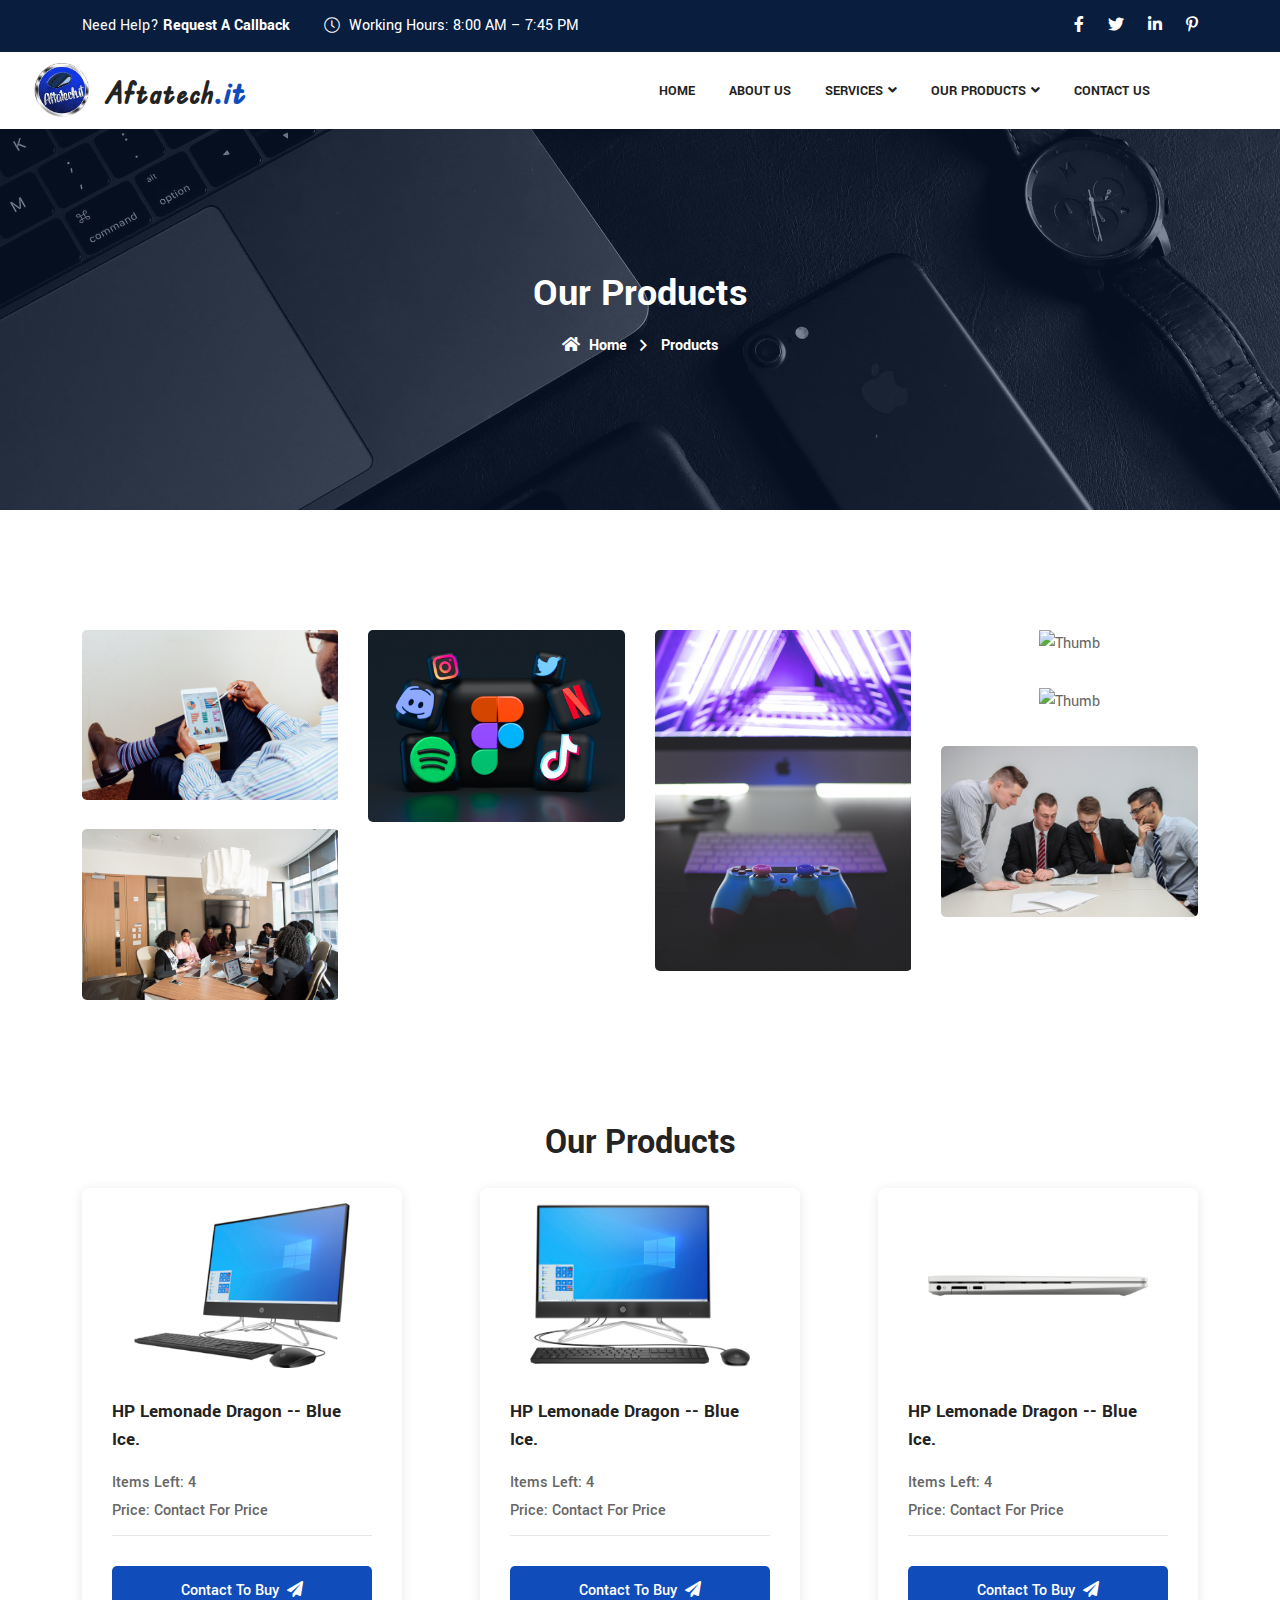
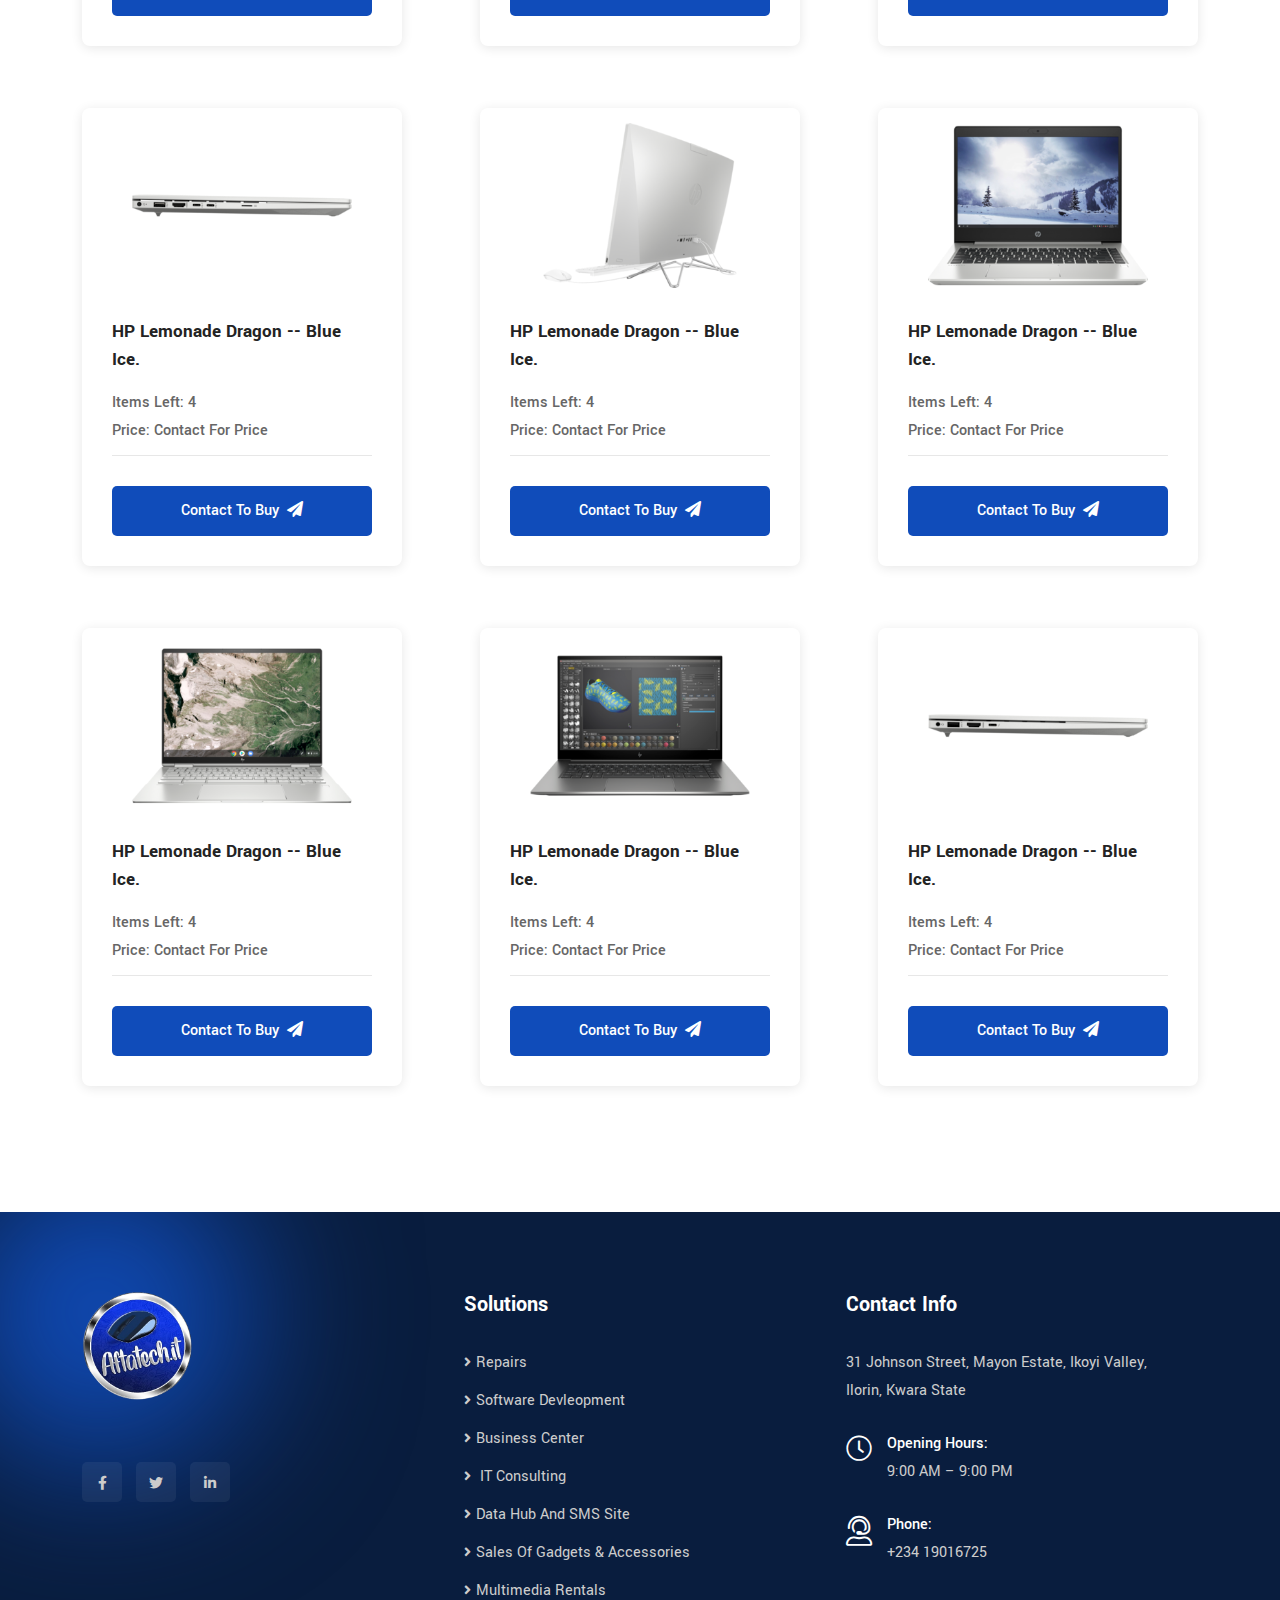
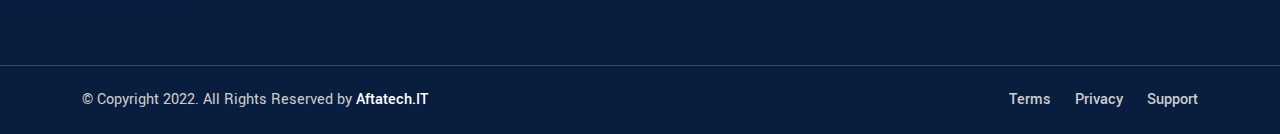
==== aftatech-products.html @ 54ac6383 "I have made corrections to the website to prepare it for presentation." ====
<!DOCTYPE html>
<html lang="en">

<head>
    <meta charset="utf-8">
    <meta http-equiv="X-UA-Compatible" content="IE=edge">
    <meta name="viewport" content="width=device-width, initial-scale=1">
    <meta name="description" content="Crysa - It Solution Template">

    <title>Aftatech-IT Solutions</title>

    <link rel="shortcut icon" href="assets/img/favicon.png" type="image/x-icon">

    <!-- ========== Start Stylesheet ========== -->
    <link href="assets/css/bootstrap.min.css" rel="stylesheet" />
    <link href="assets/css/font-awesome.min.css" rel="stylesheet" />
    <link href="assets/css/themify-icons.css" rel="stylesheet" />
    <link href="assets/css/elegant-icons.css" rel="stylesheet" />
    <link href="assets/css/flaticon-set.css" rel="stylesheet" />
    <link href="assets/css/magnific-popup.css" rel="stylesheet" />
    <link href="assets/css/swiper-bundle.min.css" rel="stylesheet" />
    <link href="assets/css/animate.css" rel="stylesheet" />
    <link href="assets/css/validnavs.css" rel="stylesheet" />
    <link href="assets/css/helper.css" rel="stylesheet" />
    <link href="assets/css/style.css" rel="stylesheet" type="text/css" />
    <link href="assets/css/aftatech.css" rel="stylesheet" type="text/css" />
    <link href="style.css" rel="stylesheet" type="text/css" />
</head>

<body>

    <!--[if lte IE 9]>
        <p class="browserupgrade">You are using an <strong>outdated</strong> browser. Please <a href="https://browsehappy.com/">upgrade your browser</a> to improve your experience and security.</p>
    <![endif]-->

    <!-- Preloader Start -->
    <div class="se-pre-con"></div>
    <!-- Preloader Ends -->

    <!-- Start Header Top 
    ============================================= -->
    <div class="top-bar bg-dark text-light top-style-one">
        <div class="container">
            <div class="row align-center">
                <div class="col-xl-8 col-lg-8 info">
                    <ul>
                        <li>
                            Need Help? <a href="tel:+4733378901">Request A Callback</a>
                        </li>
                        <li>
                            <i class="fal fa-clock"></i> <span>Working Hours: 8:00 AM – 7:45 PM</span>
                        </li>
                    </ul>
                </div>
                <div class="col-xl-4 col-lg-4 text-right item-flex">
                    
                    <div class="social">
                        <ul>
                            <li>
                                <a href="#">
                                    <i class="fab fa-facebook-f"></i>
                                </a>
                            </li>
                            <li>
                                <a href="#">
                                    <i class="fab fa-twitter"></i>
                                </a>
                            </li>
                            <li>
                                <a href="#">
                                    <i class="fab fa-linkedin-in"></i>
                                </a>
                            </li>
                            <li>
                                <a href="#">
                                    <i class="fab fa-pinterest-p"></i>
                                </a>
                            </li>
                        </ul>
                    </div>
                </div>
            </div>
        </div>
    </div>
    <!-- End Header Top -->

    <!-- Header 
    ============================================= -->
    <header>
        <!-- Start Navigation -->
        <nav class="navbar mobile-sidenav small-pad brand-style-bg nav-border attr-border navbar-sticky navbar-default validnavs">

            <!-- Start Top Search -->
            <div class="top-search">
                <div class="container-xl">
                    <div class="input-group">
                        <span class="input-group-addon"><i class="fa fa-search"></i></span>
                        <input type="text" class="form-control" placeholder="Search">
                        <span class="input-group-addon close-search"><i class="fa fa-times"></i></span>
                    </div>
                </div>
            </div>
            <!-- End Top Search -->

            <div class="container-fill pr">            
                

                <div class="row align-center">
                    
                    <!-- Start Header Navigation -->
                    <div class="col-xl-2 col-lg-4 col-md-5 col-sm-4 col-1">
                        <div class="navbar-header">
                            <button type="button" class="navbar-toggle" data-toggle="collapse" data-target="#navbar-menu">
                                <i class="fa fa-bars"></i>
                            </button>
                            <a class="navbar-brand" href="index.html">
                                <div class="d-flex align-center">
                                    <img src="assets/images/Aftatech.png" class="logo me-3 nav-logo" alt="Logo">
                                    <h3 class="logo-text mb-0">Aftatech<span>.it</span></h3>
                                </div>
                                <!-- <div class="logo-scrolled">
                                    <img src="assets/images/Aftatech.png" class="logo logo-scrolled nav-logo" alt="Logo">
                                    <h3 class="logo-text">Aftatech.it</h3>
                                </div> -->
                            </a>
                        </div>
                    </div>
                    <!-- End Header Navigation -->

                    <!-- Collect the nav links, forms, and other content for toggling -->
                    <div class="col-xl-7 col-lg-8 col-md-4 col-sm-4 col-4 nav-link-div">
                        <div class="collapse navbar-collapse" id="navbar-menu">

                            <img src="assets/img/logo.png" alt="Logo">
                            <button type="button" class="navbar-toggle" data-toggle="collapse" data-target="#navbar-menu">
                                <i class="fa fa-times"></i>
                            </button>
                            
                            <ul class="nav navbar-nav navbar-right" data-in="fadeInDown" data-out="fadeOutUp" id="nav-nav">
                                <li class="dropdown">
                                    <a href="index.html#" class="active" >Home</a>
                                </li>
                                <li class="dropdown">
                                    <a href="#" class="">About Us</a>
                                </li>
                                <li class="dropdown">
                                    <a href="aftatech-solutions.html#" class="dropdown-toggle" data-toggle="dropdown" >Services</a>
                                    <ul class="dropdown-menu">
                                        <li><a href="services-details.html">Multimedia Rentals</a></li>
                                        <li><a href="services-details.html">Sale of Gadgets</a></li>
                                        <li><a href="services-details.html">IT Consulting</a></li>
                                        <li><a href="services-details.html">Data Hub and Bulk SMS Services</a></li>
                                        <li><a href="services-details.html">Device Repairs</a></li>
                                        <li><a href="services-details.html">Software Development</a></li>
                                    </ul>
                                </li>
                                <li class="dropdown">
                                    <a href="#" class="dropdown-toggle" data-toggle="dropdown">Our Products</a>
                                    <ul class="dropdown-menu">
                                        <li><a href="aftatech-products.html">Laptops and Phones</a></li>
                                        <li><a href="aftatech-products.html">Gadgets</a></li>
                                        <li><a href="aftatech-products.html">Device Accessories</a></li>
                                        <li><a href="aftatech-products.html">Professional Equipment</a></li>
                                    </ul>
                                </li>
                                <li><a href="contact-us.html">contact us</a></li>
                            </ul>
                        </div>
                    </div>
                    <!-- /.navbar-collapse -->

                    <!-- <div class="col-xl-3 col-lg-2 col-md-3 col-sm-4 col-7">
                        <div class="attr-right d-flex justify-content-between">
                            <!- Start Atribute Navigation ->
                            <div class="attr-nav">
                                <ul>
                                    <li class="search"><a href="#"><i class="far fa-search"></i></a></li>
                                </ul>
                            </div>
                            <!- End Atribute Navigation --

                        </div>
                        
                    </div> -->

                    
                    
                </div>

                <!-- Overlay screen for menu -->
                <div class="overlay-screen"></div>
                <!-- End Overlay screen for menu -->

            </div>   
            
        </nav>
        <!-- End Navigation -->

    </header>
    <!-- End Header -->

     <!-- Start Breadcrumb 
    ============================================= -->
    <div class="breadcrumb-area text-center shadow dark text-light bg-cover" style="background-image: url(assets/images/oliver-pecker-HONJP8DyiSM-unsplash.jpg);">
        <div class="container">
            <div class="row">
                <div class="col-lg-8 offset-lg-2">
                    <h1>Our Products</h1>
                    <nav aria-label="breadcrumb">
                        <ol class="breadcrumb">
                            <li><a href="#"><i class="fas fa-home"></i> Home</a></li>
                            <li class="active">Products</li>
                        </ol>
                      </nav>
                </div>
            </div>
        </div>
    </div>
    <!-- End Breadcrumb -->

    <!-- Start Projects 
    ============================================= -->
    <div class="projects-area default-padding">
        <div class="container">
            <div class="row">
                <div class="col-xl-12">
                    <div class="masonary">
                        <div id="gallery-masonary" class="gallery-items text-center colums-4">
                            <!-- Single Item -->
                            <div class="gallery-item gallery-style-one">
                                <div class="item gallery-mixed-item">
                                    <div class="thumb">
                                        <img src="assets/images/adeolu-eletu-unRkg2jH1j0-unsplash.jpg" alt="Thumb">
                                    </div>
                                    <div class="content">
                                        <div class="info">
                                            <h4><a href="project-details.html">Laptops</a></h4>
                                            <span>Technology</span>
                                        </div>
                                    </div>
                                </div>
                            </div>
                            <!-- End Single Item -->
    
                            <!-- Single Item -->
                            <div class="gallery-item gallery-style-one">
                                <div class="item gallery-mixed-item">
                                    <div class="thumb">
                                        <img src="assets/images/alexander-shatov-mr4JG4SYOF8-unsplash.jpg" alt="Thumb">
                                    </div>
                                    <div class="content">
                                        <div class="info">
                                            <h4><a href="project-details.html">Phones</a></h4>
                                            <span>Technology</span>
                                        </div>
                                    </div>
                                </div>
                            </div>
                            <!-- End Single Item -->
    
                            <!-- Single Item -->
                            <div class="gallery-item gallery-style-one">
                                <div class="item gallery-mixed-item">
                                    <div class="thumb">
                                        <img src="assets/images/bartek-mazurek-l5U97CiFjTM-unsplash.jpg" alt="Thumb">
                                    </div>
                                    <div class="content">
                                        <div class="info">
                                            <h4><a href="project-details.html">Accessories</a></h4>
                                            <span>Technology</span>
                                        </div>
                                    </div>
                                </div>
                            </div>
                            <!-- End Single Item -->
    
                            <!-- Single Item -->
                            <div class="gallery-item gallery-style-one">
                                <div class="item gallery-mixed-item">
                                    <div class="thumb">
                                        <img src="assets/images/annie-spratt-sggw4-qDD54-unsplash.jpg" alt="Thumb">
                                    </div>
                                    <div class="content">
                                        <div class="info">
                                            <h4><a href="project-details.html">Gadgets</a></h4>
                                            <span>Technology</span>
                                        </div>
                                    </div>
                                </div>
                            </div>
                            <!-- Single Item -->

                            <!-- Single Item -->
                            <div class="gallery-item gallery-style-one">
                                <div class="item gallery-mixed-item">
                                    <div class="thumb">
                                        <img src="assets/images/alexandre-debieve-FO7JIlwjOtU-unsplash.jpg" alt="Thumb">
                                    </div>
                                    <div class="content">
                                        <div class="info">
                                            <h4><a href="project-details.html">Repairs</a></h4>
                                            <span>Technology</span>
                                        </div>
                                    </div>
                                </div>
                            </div>
                            <!-- End Single Item -->
    
                            <!-- Single Item -->
                            <div class="gallery-item gallery-style-one">
                                <div class="item gallery-mixed-item">
                                    <div class="thumb">
                                        <img src="assets/images/sebastian-herrmann-O2o1hzDA7iE-unsplash.jpg" alt="Thumb">
                                    </div>
                                    <div class="content">
                                        <div class="info">
                                            <h4><a href="project-details.html">Consultancy</a></h4>
                                            <span>Technology</span>
                                        </div>
                                    </div>
                                </div>
                            </div>
                            <!-- Single Item -->
                            <!-- Single Item -->
                            <div class="gallery-item gallery-style-one">
                                <div class="item gallery-mixed-item">
                                    <div class="thumb">
                                        <img src="assets/images/christina-wocintechchat-com-rg1y72eKw6o-unsplash.jpg" alt="Thumb">
                                    </div>
                                    <div class="content">
                                        <div class="info">
                                            <h4><a href="project-details.html">IT Training</a></h4>
                                            <span>Technology</span>
                                        </div>
                                    </div>
                                </div>
                            </div>
                            <!-- Single Item -->
                            <!-- Single Item -->
                            <!-- <div class="gallery-item gallery-style-one">
                                <div class="item gallery-mixed-item">
                                    <div class="thumb">
                                        <img src="assets/images/teemu-paananen-bzdhc5b3Bxs-unsplash.jpg" alt="Thumb">
                                    </div>
                                    <div class="content">
                                        <div class="info">
                                            <h4><a href="project-details.html">Miscellaneous</a></h4>
                                            <span>Technology</span>
                                        </div>
                                    </div>
                                </div>
                            </div> -->
                            <!-- Single Item -->
    
                        </div>
                    </div>
                </div>
            </div>
        </div> 
    </div>
    <!-- End Projects -->

    <div class="blog-area blog-grid mb-5 pb-5">
        <div class="container">
            <div class="blog-item-box">
                <h2 class="text-center mb-4">Our Products</h2>
                <div class="row all-products justify-content-center justify-content-md-between">
                    <!-- Single Item -->
                    <div class="col-xl-3 col-md-4 col-sm-6 single-item">
                        <div class="blog-style-one">
                            <div class="thumb">
                                <a href="blog-single-with-sidebar.html"><img src="assets/products/laptops/c06545784.png" alt="Thumb"></a>
                            </div>
                            <div class="info">
                                <p class="item-title">
                                    <a href="blog-single-with-sidebar.html">HP Lemonade Dragon -- Blue Ice.</a>
                                </p>
                                <ul class="details-list">
                                    <li>Items Left: 4</li>
                                    <li>Price: Contact For Price</li>
                                </ul>
                            </div>
                            <div class="author">
                                <button class="product-contact-btn" type="submit"> Contact To Buy <i class="fa fa-paper-plane ms-1"></i></button>  
                            </div>
                        </div>
                    </div>
                    <div class="col-xl-3 col-md-4 col-sm-6 single-item">
                        <div class="blog-style-one">
                            <div class="thumb">
                                <a href="blog-single-with-sidebar.html"><img src="assets/products/laptops/c06545809.png" alt="Thumb"></a>
                            </div>
                            <div class="info">
                                <p class="item-title">
                                    <a href="blog-single-with-sidebar.html">HP Lemonade Dragon -- Blue Ice.</a>
                                </p>
                                <ul class="details-list">
                                    <li>Items Left: 4</li>
                                    <li>Price: Contact For Price</li>
                                </ul>
                            </div>
                            <div class="author">
                                <button class="product-contact-btn" type="submit"> Contact To Buy <i class="fa fa-paper-plane ms-1"></i></button>  
                            </div>
                        </div>
                    </div>
                    <div class="col-xl-3 col-md-4 col-sm-6 single-item">
                        <div class="blog-style-one">
                            <div class="thumb">
                                <a href="blog-single-with-sidebar.html"><img src="assets/products/laptops/c06565650.png" alt="Thumb"></a>
                            </div>
                            <div class="info">
                                <p class="item-title">
                                    <a href="blog-single-with-sidebar.html">HP Lemonade Dragon -- Blue Ice.</a>
                                </p>
                                <ul class="details-list">
                                    <li>Items Left: 4</li>
                                    <li>Price: Contact For Price</li>
                                </ul>
                            </div>
                            <div class="author">
                                <button class="product-contact-btn" type="submit"> Contact To Buy <i class="fa fa-paper-plane ms-1"></i></button>  
                            </div>
                        </div>
                    </div>
                    <div class="col-xl-3 col-md-4 col-sm-6 single-item">
                        <div class="blog-style-one">
                            <div class="thumb">
                                <a href="blog-single-with-sidebar.html"><img src="assets/products/laptops/c06586688.png" alt="Thumb"></a>
                            </div>
                            <div class="info">
                                <p class="item-title">
                                    <a href="blog-single-with-sidebar.html">HP Lemonade Dragon -- Blue Ice.</a>
                                </p>
                                <ul class="details-list">
                                    <li>Items Left: 4</li>
                                    <li>Price: Contact For Price</li>
                                </ul>
                            </div>
                            <div class="author">
                                <button class="product-contact-btn" type="submit"> Contact To Buy <i class="fa fa-paper-plane ms-1"></i></button>  
                            </div>
                        </div>
                    </div>
                    <div class="col-xl-3 col-md-4 col-sm-6 single-item">
                        <div class="blog-style-one">
                            <div class="thumb">
                                <a href="blog-single-with-sidebar.html"><img src="assets/products/laptops/c06612716.png" alt="Thumb"></a>
                            </div>
                            <div class="info">
                                <p class="item-title">
                                    <a href="blog-single-with-sidebar.html">HP Lemonade Dragon -- Blue Ice.</a>
                                </p>
                                <ul class="details-list">
                                    <li>Items Left: 4</li>
                                    <li>Price: Contact For Price</li>
                                </ul>
                            </div>
                            <div class="author">
                                <button class="product-contact-btn" type="submit"> Contact To Buy <i class="fa fa-paper-plane ms-1"></i></button>  
                            </div>
                        </div>
                    </div>
                    <div class="col-xl-3 col-md-4 col-sm-6 single-item">
                        <div class="blog-style-one">
                            <div class="thumb">
                                <a href="blog-single-with-sidebar.html"><img src="assets/products/laptops/c06622124.png" alt="Thumb"></a>
                            </div>
                            <div class="info">
                                <p class="item-title">
                                    <a href="blog-single-with-sidebar.html">HP Lemonade Dragon -- Blue Ice.</a>
                                </p>
                                <ul class="details-list">
                                    <li>Items Left: 4</li>
                                    <li>Price: Contact For Price</li>
                                </ul>
                            </div>
                            <div class="author">
                                <button class="product-contact-btn" type="submit"> Contact To Buy <i class="fa fa-paper-plane ms-1"></i></button>  
                            </div>
                        </div>
                    </div>
                    <div class="col-xl-3 col-md-4 col-sm-6 single-item">
                        <div class="blog-style-one">
                            <div class="thumb">
                                <a href="blog-single-with-sidebar.html"><img src="assets/products/laptops/c06642041.png" alt="Thumb"></a>
                            </div>
                            <div class="info">
                                <p class="item-title">
                                    <a href="blog-single-with-sidebar.html">HP Lemonade Dragon -- Blue Ice.</a>
                                </p>
                                <ul class="details-list">
                                    <li>Items Left: 4</li>
                                    <li>Price: Contact For Price</li>
                                </ul>
                            </div>
                            <div class="author">
                                <button class="product-contact-btn" type="submit"> Contact To Buy <i class="fa fa-paper-plane ms-1"></i></button>  
                            </div>
                        </div>
                    </div>
                    <div class="col-xl-3 col-md-4 col-sm-6 single-item">
                        <div class="blog-style-one">
                            <div class="thumb">
                                <a href="blog-single-with-sidebar.html"><img src="assets/products/laptops/c06724597.png" alt="Thumb"></a>
                            </div>
                            <div class="info">
                                <p class="item-title">
                                    <a href="blog-single-with-sidebar.html">HP Lemonade Dragon -- Blue Ice.</a>
                                </p>
                                <ul class="details-list">
                                    <li>Items Left: 4</li>
                                    <li>Price: Contact For Price</li>
                                </ul>
                            </div>
                            <div class="author">
                                <button class="product-contact-btn" type="submit"> Contact To Buy <i class="fa fa-paper-plane ms-1"></i></button>  
                            </div>
                        </div>
                    </div>
                    <div class="col-xl-3 col-md-4 col-sm-6 single-item">
                        <div class="blog-style-one">
                            <div class="thumb">
                                <a href="blog-single-with-sidebar.html"><img src="assets/products/laptops/c06972410.png" alt="Thumb"></a>
                            </div>
                            <div class="info">
                                <p class="item-title">
                                    <a href="blog-single-with-sidebar.html">HP Lemonade Dragon -- Blue Ice.</a>
                                </p>
                                <ul class="details-list">
                                    <li>Items Left: 4</li>
                                    <li>Price: Contact For Price</li>
                                </ul>
                            </div>
                            <div class="author">
                                <button class="product-contact-btn" type="submit"> Contact To Buy <i class="fa fa-paper-plane ms-1"></i></button>  
                            </div>
                        </div>
                    </div>
                </div>
            </div>
            <!-- Pagination -->
            <div class="row">
                <div class="col-md-12 pagi-area text-center">
                    <nav aria-label="navigation">
                        <!-- <ul class="pagination">
                            <li class="page-item"><a class="page-link" href="blog-3-colum.html"><i class="fas fa-angle-double-left"></i></a></li>
                            <li class="page-item active"><a class="page-link" href="blog-3-colum.html">1</a></li>
                            <li class="page-item"><a class="page-link" href="blog-3-colum.html">2</a></li>
                            <li class="page-item"><a class="page-link" href="blog-3-colum.html">3</a></li>
                            <li class="page-item"><a class="page-link" href="blog-3-colum.html"><i class="fas fa-angle-double-right"></i></a></li> -->
                        </ul>
                    </nav>
                </div>
            </div>
            <!-- End Pagination -->
        </div>
    </div>

    <!-- Start Footer 
    ============================================= -->
    <footer class="bg-dark text-light">
        <div class="container-fluid container-lg">
            <div class="f-items">
                <div class="row">
                    <div class="col-md-4 item">
                        <div class="f-item about">
                            <img class="logo" src="assets/images/Aftatech.png" alt="Logo">
                            <p>
                                
                            </p>
                            <ul class="social">
                                <li>
                                    <a href="#"><i class="fab fa-facebook-f"></i></a>
                                </li>
                                <li>
                                    <a href="#"><i class="fab fa-twitter"></i></a>
                                </li>
                                <li>
                                    <a href="#"><i class="fab fa-linkedin-in"></i></a>
                                </li>
                               
                            </ul>
                        </div>
                    </div>
                    <div class="col-md-4 item">
                        <div class="f-item link">
                            <h4 class="widget-title">Solutions</h4>
                            <ul>
                                <li>
                                    <a href="services-details.html"><i class="fas fa-angle-right"></i>Repairs </a>
                                </li>
                                <li>
                                    <a href="services-details.html"><i class="fas fa-angle-right"></i>Software Devleopment</a>
                                </li>
                                <li>
                                    <a href="services-details.html"><i class="fas fa-angle-right"></i>Business Center</a>
                                </li>
                                <li>
                                    <a href="services-details.html"><i class="fas fa-angle-right"></i> IT Consulting</a>
                                </li>
                                <li>
                                    <a href="services-details.html"><i class="fas fa-angle-right"></i>Data Hub And SMS Site</a>
                                </li>
                                <li>
                                    <a href="services-details.html"><i class="fas fa-angle-right"></i>Sales Of Gadgets & Accessories</a>
                                </li>
                                <li>
                                    <a href="services-details.html"><i class="fas fa-angle-right"></i>Multimedia Rentals</a>
                                </li>

                            </ul>
                        </div>
                    </div>
                    <div class="col-md-4 item">
                        <div class="f-item contact-widget">
                            <h4 class="widget-title">Contact Info</h4>
                            <div class="address">
                                <ul>
                                    <li>
                                        31 Johnson Street, Mayon Estate, Ikoyi Valley, Ilorin, Kwara State
                                    </li>
                                    <li>
                                        <div class="icon">
                                            <i class="fal fa-clock"></i>
                                        </div>
                                        <div class="content">
                                            <strong>Opening Hours:</strong>
                                            9:00 AM – 9:00 PM
                                        </div>
                                    </li>
                                    <li>
                                        <div class="icon">
                                            <i class="fal fa-user-headset"></i>
                                        </div>
                                        <div class="content">
                                            <strong>Phone:</strong>
                                            <a href="tel:2151234567">+234 19016725</a>
                                        </div>
                                    </li>
                                </ul>
                            </div>
                        </div>
                    </div>
                   
                </div>
            </div>
        </div>
        <!-- Start Footer Bottom -->
        <div class="footer-bottom">
            <div class="container">
                <div class="footer-bottom-box">
                    <div class="row">
                        <div class="col-lg-6">
                            <p>&copy; Copyright 2022. All Rights Reserved by <a href="#">Aftatech.IT</a></p>
                        </div>
                        <div class="col-lg-6 text-right">
                            <ul>
                                <li>
                                    <a href="about-us.html">Terms</a>
                                </li>
                                <li>
                                    <a href="about-us.html">Privacy</a>
                                </li>
                                <li>
                                    <a href="about-us.html">Support</a>
                                </li>
                            </ul>
                        </div>
                    </div>
                </div>
            </div>
        </div>
        <!-- End Footer Bottom -->
    </footer>
    <!-- End Footer -->
    
    <!-- jQuery Frameworks
    ============================================= -->
    <script src="assets/js/jquery-3.6.0.min.js"></script>
    <script src="assets/js/bootstrap.bundle.min.js"></script>
    <script src="assets/js/jquery.appear.js"></script>
    <script src="assets/js/jquery.easing.min.js"></script>
    <script src="assets/js/jquery.magnific-popup.min.js"></script>
    <script src="assets/js/modernizr.custom.13711.js"></script>
    <script src="assets/js/swiper-bundle.min.js"></script>
    <script src="assets/js/wow.min.js"></script>
    <script src="assets/js/progress-bar.min.js"></script>
    <script src="assets/js/circle-progress.js"></script>
    <script src="assets/js/isotope.pkgd.min.js"></script>
    <script src="assets/js/imagesloaded.pkgd.min.js"></script>
    <script src="assets/js/jquery.nice-select.min.js"></script>
    <script src="assets/js/count-to.js"></script>
    <script src="assets/js/jquery.scrolla.min.js"></script>
    <script src="assets/js/YTPlayer.min.js"></script>
    <script src="assets/js/TweenMax.min.js"></script>
    <script src="assets/js/validnavs.js"></script>
    <script src="assets/js/main.js"></script>

</body>

<!-- Mirrored from validthemes.online/themeforest/crysa/project-4-colum.html by HTTrack Website Copier/3.x [XR&CO'2014], Wed, 29 Jun 2022 15:00:10 GMT -->
</html>
---- assets/css/themify-icons.css ----
@font-face {
	font-family: 'themify';
	src:url('../fonts/themify9f24.html?-fvbane');
	src:url('../fonts/themifyd41d.html?#iefix-fvbane') format('embedded-opentype'),
		url('../fonts/themify9f24-2.html?-fvbane') format('woff'),
		url('../fonts/themify9f24-3.html?-fvbane') format('truetype'),
		url('../fonts/themify9f24-4.html?-fvbane#themify') format('svg');
	font-weight: normal;
	font-style: normal;
}

[class^="ti-"], [class*=" ti-"] {
	font-family: 'themify';
	speak: none;
	font-style: normal;
	font-weight: normal;
	font-variant: normal;
	text-transform: none;
	line-height: 1;

	/* Better Font Rendering =========== */
	-webkit-font-smoothing: antialiased;
	-moz-osx-font-smoothing: grayscale;
}

.ti-wand:before {
	content: "\e600";
}
.ti-volume:before {
	content: "\e601";
}
.ti-user:before {
	content: "\e602";
}
.ti-unlock:before {
	content: "\e603";
}
.ti-unlink:before {
	content: "\e604";
}
.ti-trash:before {
	content: "\e605";
}
.ti-thought:before {
	content: "\e606";
}
.ti-target:before {
	content: "\e607";
}
.ti-tag:before {
	content: "\e608";
}
.ti-tablet:before {
	content: "\e609";
}
.ti-star:before {
	content: "\e60a";
}
.ti-spray:before {
	content: "\e60b";
}
.ti-signal:before {
	content: "\e60c";
}
.ti-shopping-cart:before {
	content: "\e60d";
}
.ti-shopping-cart-full:before {
	content: "\e60e";
}
.ti-settings:before {
	content: "\e60f";
}
.ti-search:before {
	content: "\e610";
}
.ti-zoom-in:before {
	content: "\e611";
}
.ti-zoom-out:before {
	content: "\e612";
}
.ti-cut:before {
	content: "\e613";
}
.ti-ruler:before {
	content: "\e614";
}
.ti-ruler-pencil:before {
	content: "\e615";
}
.ti-ruler-alt:before {
	content: "\e616";
}
.ti-bookmark:before {
	content: "\e617";
}
.ti-bookmark-alt:before {
	content: "\e618";
}
.ti-reload:before {
	content: "\e619";
}
.ti-plus:before {
	content: "\e61a";
}
.ti-pin:before {
	content: "\e61b";
}
.ti-pencil:before {
	content: "\e61c";
}
.ti-pencil-alt:before {
	content: "\e61d";
}
.ti-paint-roller:before {
	content: "\e61e";
}
.ti-paint-bucket:before {
	content: "\e61f";
}
.ti-na:before {
	content: "\e620";
}
.ti-mobile:before {
	content: "\e621";
}
.ti-minus:before {
	content: "\e622";
}
.ti-medall:before {
	content: "\e623";
}
.ti-medall-alt:before {
	content: "\e624";
}
.ti-marker:before {
	content: "\e625";
}
.ti-marker-alt:before {
	content: "\e626";
}
.ti-arrow-up:before {
	content: "\e627";
}
.ti-arrow-right:before {
	content: "\e628";
}
.ti-arrow-left:before {
	content: "\e629";
}
.ti-arrow-down:before {
	content: "\e62a";
}
.ti-lock:before {
	content: "\e62b";
}
.ti-location-arrow:before {
	content: "\e62c";
}
.ti-link:before {
	content: "\e62d";
}
.ti-layout:before {
	content: "\e62e";
}
.ti-layers:before {
	content: "\e62f";
}
.ti-layers-alt:before {
	content: "\e630";
}
.ti-key:before {
	content: "\e631";
}
.ti-import:before {
	content: "\e632";
}
.ti-image:before {
	content: "\e633";
}
.ti-heart:before {
	content: "\e634";
}
.ti-heart-broken:before {
	content: "\e635";
}
.ti-hand-stop:before {
	content: "\e636";
}
.ti-hand-open:before {
	content: "\e637";
}
.ti-hand-drag:before {
	content: "\e638";
}
.ti-folder:before {
	content: "\e639";
}
.ti-flag:before {
	content: "\e63a";
}
.ti-flag-alt:before {
	content: "\e63b";
}
.ti-flag-alt-2:before {
	content: "\e63c";
}
.ti-eye:before {
	content: "\e63d";
}
.ti-export:before {
	content: "\e63e";
}
.ti-exchange-vertical:before {
	content: "\e63f";
}
.ti-desktop:before {
	content: "\e640";
}
.ti-cup:before {
	content: "\e641";
}
.ti-crown:before {
	content: "\e642";
}
.ti-comments:before {
	content: "\e643";
}
.ti-comment:before {
	content: "\e644";
}
.ti-comment-alt:before {
	content: "\e645";
}
.ti-close:before {
	content: "\e646";
}
.ti-clip:before {
	content: "\e647";
}
.ti-angle-up:before {
	content: "\e648";
}
.ti-angle-right:before {
	content: "\e649";
}
.ti-angle-left:before {
	content: "\e64a";
}
.ti-angle-down:before {
	content: "\e64b";
}
.ti-check:before {
	content: "\e64c";
}
.ti-check-box:before {
	content: "\e64d";
}
.ti-camera:before {
	content: "\e64e";
}
.ti-announcement:before {
	content: "\e64f";
}
.ti-brush:before {
	content: "\e650";
}
.ti-briefcase:before {
	content: "\e651";
}
.ti-bolt:before {
	content: "\e652";
}
.ti-bolt-alt:before {
	content: "\e653";
}
.ti-blackboard:before {
	content: "\e654";
}
.ti-bag:before {
	content: "\e655";
}
.ti-move:before {
	content: "\e656";
}
.ti-arrows-vertical:before {
	content: "\e657";
}
.ti-arrows-horizontal:before {
	content: "\e658";
}
.ti-fullscreen:before {
	content: "\e659";
}
.ti-arrow-top-right:before {
	content: "\e65a";
}
.ti-arrow-top-left:before {
	content: "\e65b";
}
.ti-arrow-circle-up:before {
	content: "\e65c";
}
.ti-arrow-circle-right:before {
	content: "\e65d";
}
.ti-arrow-circle-left:before {
	content: "\e65e";
}
.ti-arrow-circle-down:before {
	content: "\e65f";
}
.ti-angle-double-up:before {
	content: "\e660";
}
.ti-angle-double-right:before {
	content: "\e661";
}
.ti-angle-double-left:before {
	content: "\e662";
}
.ti-angle-double-down:before {
	content: "\e663";
}
.ti-zip:before {
	content: "\e664";
}
.ti-world:before {
	content: "\e665";
}
.ti-wheelchair:before {
	content: "\e666";
}
.ti-view-list:before {
	content: "\e667";
}
.ti-view-list-alt:before {
	content: "\e668";
}
.ti-view-grid:before {
	content: "\e669";
}
.ti-uppercase:before {
	content: "\e66a";
}
.ti-upload:before {
	content: "\e66b";
}
.ti-underline:before {
	content: "\e66c";
}
.ti-truck:before {
	content: "\e66d";
}
.ti-timer:before {
	content: "\e66e";
}
.ti-ticket:before {
	content: "\e66f";
}
.ti-thumb-up:before {
	content: "\e670";
}
.ti-thumb-down:before {
	content: "\e671";
}
.ti-text:before {
	content: "\e672";
}
.ti-stats-up:before {
	content: "\e673";
}
.ti-stats-down:before {
	content: "\e674";
}
.ti-split-v:before {
	content: "\e675";
}
.ti-split-h:before {
	content: "\e676";
}
.ti-smallcap:before {
	content: "\e677";
}
.ti-shine:before {
	content: "\e678";
}
.ti-shift-right:before {
	content: "\e679";
}
.ti-shift-left:before {
	content: "\e67a";
}
.ti-shield:before {
	content: "\e67b";
}
.ti-notepad:before {
	content: "\e67c";
}
.ti-server:before {
	content: "\e67d";
}
.ti-quote-right:before {
	content: "\e67e";
}
.ti-quote-left:before {
	content: "\e67f";
}
.ti-pulse:before {
	content: "\e680";
}
.ti-printer:before {
	content: "\e681";
}
.ti-power-off:before {
	content: "\e682";
}
.ti-plug:before {
	content: "\e683";
}
.ti-pie-chart:before {
	content: "\e684";
}
.ti-paragraph:before {
	content: "\e685";
}
.ti-panel:before {
	content: "\e686";
}
.ti-package:before {
	content: "\e687";
}
.ti-music:before {
	content: "\e688";
}
.ti-music-alt:before {
	content: "\e689";
}
.ti-mouse:before {
	content: "\e68a";
}
.ti-mouse-alt:before {
	content: "\e68b";
}
.ti-money:before {
	content: "\e68c";
}
.ti-microphone:before {
	content: "\e68d";
}
.ti-menu:before {
	content: "\e68e";
}
.ti-menu-alt:before {
	content: "\e68f";
}
.ti-map:before {
	content: "\e690";
}
.ti-map-alt:before {
	content: "\e691";
}
.ti-loop:before {
	content: "\e692";
}
.ti-location-pin:before {
	content: "\e693";
}
.ti-list:before {
	content: "\e694";
}
.ti-light-bulb:before {
	content: "\e695";
}
.ti-Italic:before {
	content: "\e696";
}
.ti-info:before {
	content: "\e697";
}
.ti-infinite:before {
	content: "\e698";
}
.ti-id-badge:before {
	content: "\e699";
}
.ti-hummer:before {
	content: "\e69a";
}
.ti-home:before {
	content: "\e69b";
}
.ti-help:before {
	content: "\e69c";
}
.ti-headphone:before {
	content: "\e69d";
}
.ti-harddrives:before {
	content: "\e69e";
}
.ti-harddrive:before {
	content: "\e69f";
}
.ti-gift:before {
	content: "\e6a0";
}
.ti-game:before {
	content: "\e6a1";
}
.ti-filter:before {
	content: "\e6a2";
}
.ti-files:before {
	content: "\e6a3";
}
.ti-file:before {
	content: "\e6a4";
}
.ti-eraser:before {
	content: "\e6a5";
}
.ti-envelope:before {
	content: "\e6a6";
}
.ti-download:before {
	content: "\e6a7";
}
.ti-direction:before {
	content: "\e6a8";
}
.ti-direction-alt:before {
	content: "\e6a9";
}
.ti-dashboard:before {
	content: "\e6aa";
}
.ti-control-stop:before {
	content: "\e6ab";
}
.ti-control-shuffle:before {
	content: "\e6ac";
}
.ti-control-play:before {
	content: "\e6ad";
}
.ti-control-pause:before {
	content: "\e6ae";
}
.ti-control-forward:before {
	content: "\e6af";
}
.ti-control-backward:before {
	content: "\e6b0";
}
.ti-cloud:before {
	content: "\e6b1";
}
.ti-cloud-up:before {
	content: "\e6b2";
}
.ti-cloud-down:before {
	content: "\e6b3";
}
.ti-clipboard:before {
	content: "\e6b4";
}
.ti-car:before {
	content: "\e6b5";
}
.ti-calendar:before {
	content: "\e6b6";
}
.ti-book:before {
	content: "\e6b7";
}
.ti-bell:before {
	content: "\e6b8";
}
.ti-basketball:before {
	content: "\e6b9";
}
.ti-bar-chart:before {
	content: "\e6ba";
}
.ti-bar-chart-alt:before {
	content: "\e6bb";
}
.ti-back-right:before {
	content: "\e6bc";
}
.ti-back-left:before {
	content: "\e6bd";
}
.ti-arrows-corner:before {
	content: "\e6be";
}
.ti-archive:before {
	content: "\e6bf";
}
.ti-anchor:before {
	content: "\e6c0";
}
.ti-align-right:before {
	content: "\e6c1";
}
.ti-align-left:before {
	content: "\e6c2";
}
.ti-align-justify:before {
	content: "\e6c3";
}
.ti-align-center:before {
	content: "\e6c4";
}
.ti-alert:before {
	content: "\e6c5";
}
.ti-alarm-clock:before {
	content: "\e6c6";
}
.ti-agenda:before {
	content: "\e6c7";
}
.ti-write:before {
	content: "\e6c8";
}
.ti-window:before {
	content: "\e6c9";
}
.ti-widgetized:before {
	content: "\e6ca";
}
.ti-widget:before {
	content: "\e6cb";
}
.ti-widget-alt:before {
	content: "\e6cc";
}
.ti-wallet:before {
	content: "\e6cd";
}
.ti-video-clapper:before {
	content: "\e6ce";
}
.ti-video-camera:before {
	content: "\e6cf";
}
.ti-vector:before {
	content: "\e6d0";
}
.ti-themify-logo:before {
	content: "\e6d1";
}
.ti-themify-favicon:before {
	content: "\e6d2";
}
.ti-themify-favicon-alt:before {
	content: "\e6d3";
}
.ti-support:before {
	content: "\e6d4";
}
.ti-stamp:before {
	content: "\e6d5";
}
.ti-split-v-alt:before {
	content: "\e6d6";
}
.ti-slice:before {
	content: "\e6d7";
}
.ti-shortcode:before {
	content: "\e6d8";
}
.ti-shift-right-alt:before {
	content: "\e6d9";
}
.ti-shift-left-alt:before {
	content: "\e6da";
}
.ti-ruler-alt-2:before {
	content: "\e6db";
}
.ti-receipt:before {
	content: "\e6dc";
}
.ti-pin2:before {
	content: "\e6dd";
}
.ti-pin-alt:before {
	content: "\e6de";
}
.ti-pencil-alt2:before {
	content: "\e6df";
}
.ti-palette:before {
	content: "\e6e0";
}
.ti-more:before {
	content: "\e6e1";
}
.ti-more-alt:before {
	content: "\e6e2";
}
.ti-microphone-alt:before {
	content: "\e6e3";
}
.ti-magnet:before {
	content: "\e6e4";
}
.ti-line-double:before {
	content: "\e6e5";
}
.ti-line-dotted:before {
	content: "\e6e6";
}
.ti-line-dashed:before {
	content: "\e6e7";
}
.ti-layout-width-full:before {
	content: "\e6e8";
}
.ti-layout-width-default:before {
	content: "\e6e9";
}
.ti-layout-width-default-alt:before {
	content: "\e6ea";
}
.ti-layout-tab:before {
	content: "\e6eb";
}
.ti-layout-tab-window:before {
	content: "\e6ec";
}
.ti-layout-tab-v:before {
	content: "\e6ed";
}
.ti-layout-tab-min:before {
	content: "\e6ee";
}
.ti-layout-slider:before {
	content: "\e6ef";
}
.ti-layout-slider-alt:before {
	content: "\e6f0";
}
.ti-layout-sidebar-right:before {
	content: "\e6f1";
}
.ti-layout-sidebar-none:before {
	content: "\e6f2";
}
.ti-layout-sidebar-left:before {
	content: "\e6f3";
}
.ti-layout-placeholder:before {
	content: "\e6f4";
}
.ti-layout-menu:before {
	content: "\e6f5";
}
.ti-layout-menu-v:before {
	content: "\e6f6";
}
.ti-layout-menu-separated:before {
	content: "\e6f7";
}
.ti-layout-menu-full:before {
	content: "\e6f8";
}
.ti-layout-media-right-alt:before {
	content: "\e6f9";
}
.ti-layout-media-right:before {
	content: "\e6fa";
}
.ti-layout-media-overlay:before {
	content: "\e6fb";
}
.ti-layout-media-overlay-alt:before {
	content: "\e6fc";
}
.ti-layout-media-overlay-alt-2:before {
	content: "\e6fd";
}
.ti-layout-media-left-alt:before {
	content: "\e6fe";
}
.ti-layout-media-left:before {
	content: "\e6ff";
}
.ti-layout-media-center-alt:before {
	content: "\e700";
}
.ti-layout-media-center:before {
	content: "\e701";
}
.ti-layout-list-thumb:before {
	content: "\e702";
}
.ti-layout-list-thumb-alt:before {
	content: "\e703";
}
.ti-layout-list-post:before {
	content: "\e704";
}
.ti-layout-list-large-image:before {
	content: "\e705";
}
.ti-layout-line-solid:before {
	content: "\e706";
}
.ti-layout-grid4:before {
	content: "\e707";
}
.ti-layout-grid3:before {
	content: "\e708";
}
.ti-layout-grid2:before {
	content: "\e709";
}
.ti-layout-grid2-thumb:before {
	content: "\e70a";
}
.ti-layout-cta-right:before {
	content: "\e70b";
}
.ti-layout-cta-left:before {
	content: "\e70c";
}
.ti-layout-cta-center:before {
	content: "\e70d";
}
.ti-layout-cta-btn-right:before {
	content: "\e70e";
}
.ti-layout-cta-btn-left:before {
	content: "\e70f";
}
.ti-layout-column4:before {
	content: "\e710";
}
.ti-layout-column3:before {
	content: "\e711";
}
.ti-layout-column2:before {
	content: "\e712";
}
.ti-layout-accordion-separated:before {
	content: "\e713";
}
.ti-layout-accordion-merged:before {
	content: "\e714";
}
.ti-layout-accordion-list:before {
	content: "\e715";
}
.ti-ink-pen:before {
	content: "\e716";
}
.ti-info-alt:before {
	content: "\e717";
}
.ti-help-alt:before {
	content: "\e718";
}
.ti-headphone-alt:before {
	content: "\e719";
}
.ti-hand-point-up:before {
	content: "\e71a";
}
.ti-hand-point-right:before {
	content: "\e71b";
}
.ti-hand-point-left:before {
	content: "\e71c";
}
.ti-hand-point-down:before {
	content: "\e71d";
}
.ti-gallery:before {
	content: "\e71e";
}
.ti-face-smile:before {
	content: "\e71f";
}
.ti-face-sad:before {
	content: "\e720";
}
.ti-credit-card:before {
	content: "\e721";
}
.ti-control-skip-forward:before {
	content: "\e722";
}
.ti-control-skip-backward:before {
	content: "\e723";
}
.ti-control-record:before {
	content: "\e724";
}
.ti-control-eject:before {
	content: "\e725";
}
.ti-comments-smiley:before {
	content: "\e726";
}
.ti-brush-alt:before {
	content: "\e727";
}
.ti-youtube:before {
	content: "\e728";
}
.ti-vimeo:before {
	content: "\e729";
}
.ti-twitter:before {
	content: "\e72a";
}
.ti-time:before {
	content: "\e72b";
}
.ti-tumblr:before {
	content: "\e72c";
}
.ti-skype:before {
	content: "\e72d";
}
.ti-share:before {
	content: "\e72e";
}
.ti-share-alt:before {
	content: "\e72f";
}
.ti-rocket:before {
	content: "\e730";
}
.ti-pinterest:before {
	content: "\e731";
}
.ti-new-window:before {
	content: "\e732";
}
.ti-microsoft:before {
	content: "\e733";
}
.ti-list-ol:before {
	content: "\e734";
}
.ti-linkedin:before {
	content: "\e735";
}
.ti-layout-sidebar-2:before {
	content: "\e736";
}
.ti-layout-grid4-alt:before {
	content: "\e737";
}
.ti-layout-grid3-alt:before {
	content: "\e738";
}
.ti-layout-grid2-alt:before {
	content: "\e739";
}
.ti-layout-column4-alt:before {
	content: "\e73a";
}
.ti-layout-column3-alt:before {
	content: "\e73b";
}
.ti-layout-column2-alt:before {
	content: "\e73c";
}
.ti-instagram:before {
	content: "\e73d";
}
.ti-google:before {
	content: "\e73e";
}
.ti-github:before {
	content: "\e73f";
}
.ti-flickr:before {
	content: "\e740";
}
.ti-facebook:before {
	content: "\e741";
}
.ti-dropbox:before {
	content: "\e742";
}
.ti-dribbble:before {
	content: "\e743";
}
.ti-apple:before {
	content: "\e744";
}
.ti-android:before {
	content: "\e745";
}
.ti-save:before {
	content: "\e746";
}
.ti-save-alt:before {
	content: "\e747";
}
.ti-yahoo:before {
	content: "\e748";
}
.ti-wordpress:before {
	content: "\e749";
}
.ti-vimeo-alt:before {
	content: "\e74a";
}
.ti-twitter-alt:before {
	content: "\e74b";
}
.ti-tumblr-alt:before {
	content: "\e74c";
}
.ti-trello:before {
	content: "\e74d";
}
.ti-stack-overflow:before {
	content: "\e74e";
}
.ti-soundcloud:before {
	content: "\e74f";
}
.ti-sharethis:before {
	content: "\e750";
}
.ti-sharethis-alt:before {
	content: "\e751";
}
.ti-reddit:before {
	content: "\e752";
}
.ti-pinterest-alt:before {
	content: "\e753";
}
.ti-microsoft-alt:before {
	content: "\e754";
}
.ti-linux:before {
	content: "\e755";
}
.ti-jsfiddle:before {
	content: "\e756";
}
.ti-joomla:before {
	content: "\e757";
}
.ti-html5:before {
	content: "\e758";
}
.ti-flickr-alt:before {
	content: "\e759";
}
.ti-email:before {
	content: "\e75a";
}
.ti-drupal:before {
	content: "\e75b";
}
.ti-dropbox-alt:before {
	content: "\e75c";
}
.ti-css3:before {
	content: "\e75d";
}
.ti-rss:before {
	content: "\e75e";
}
.ti-rss-alt:before {
	content: "\e75f";
}
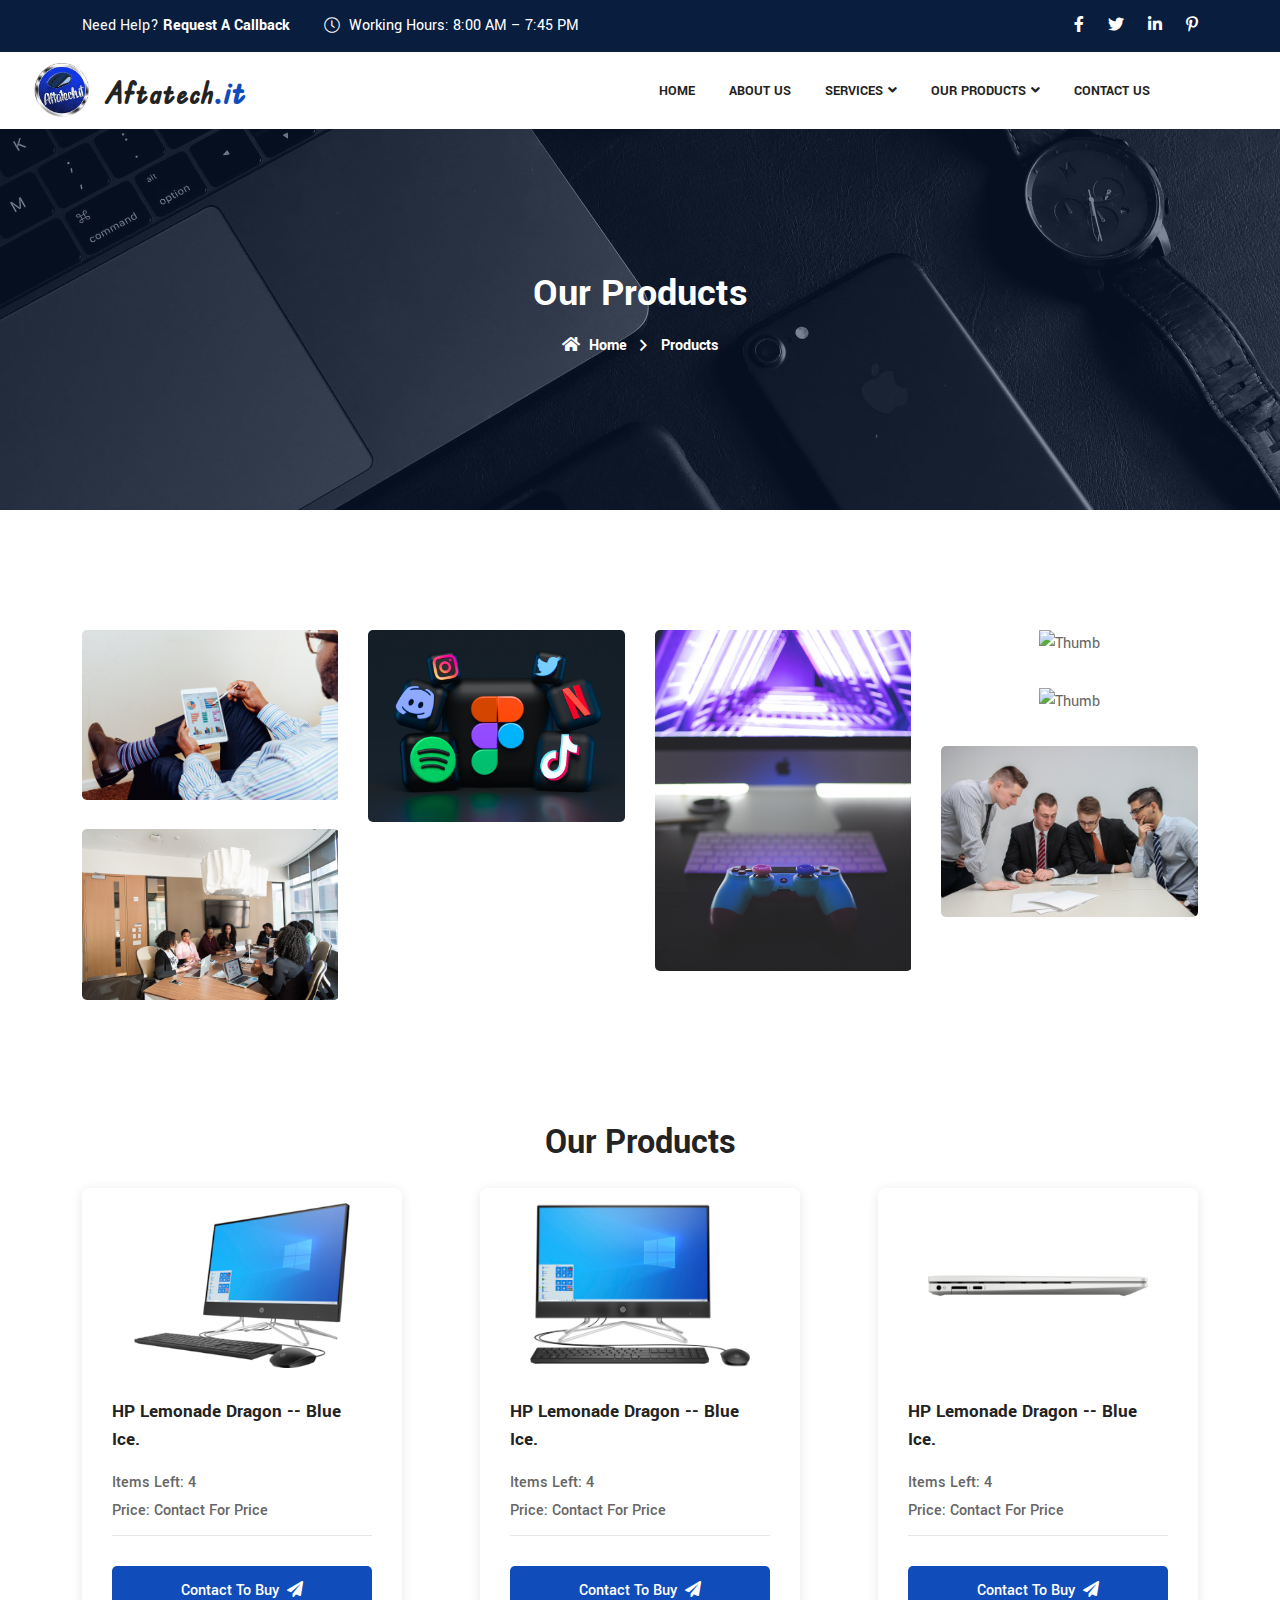
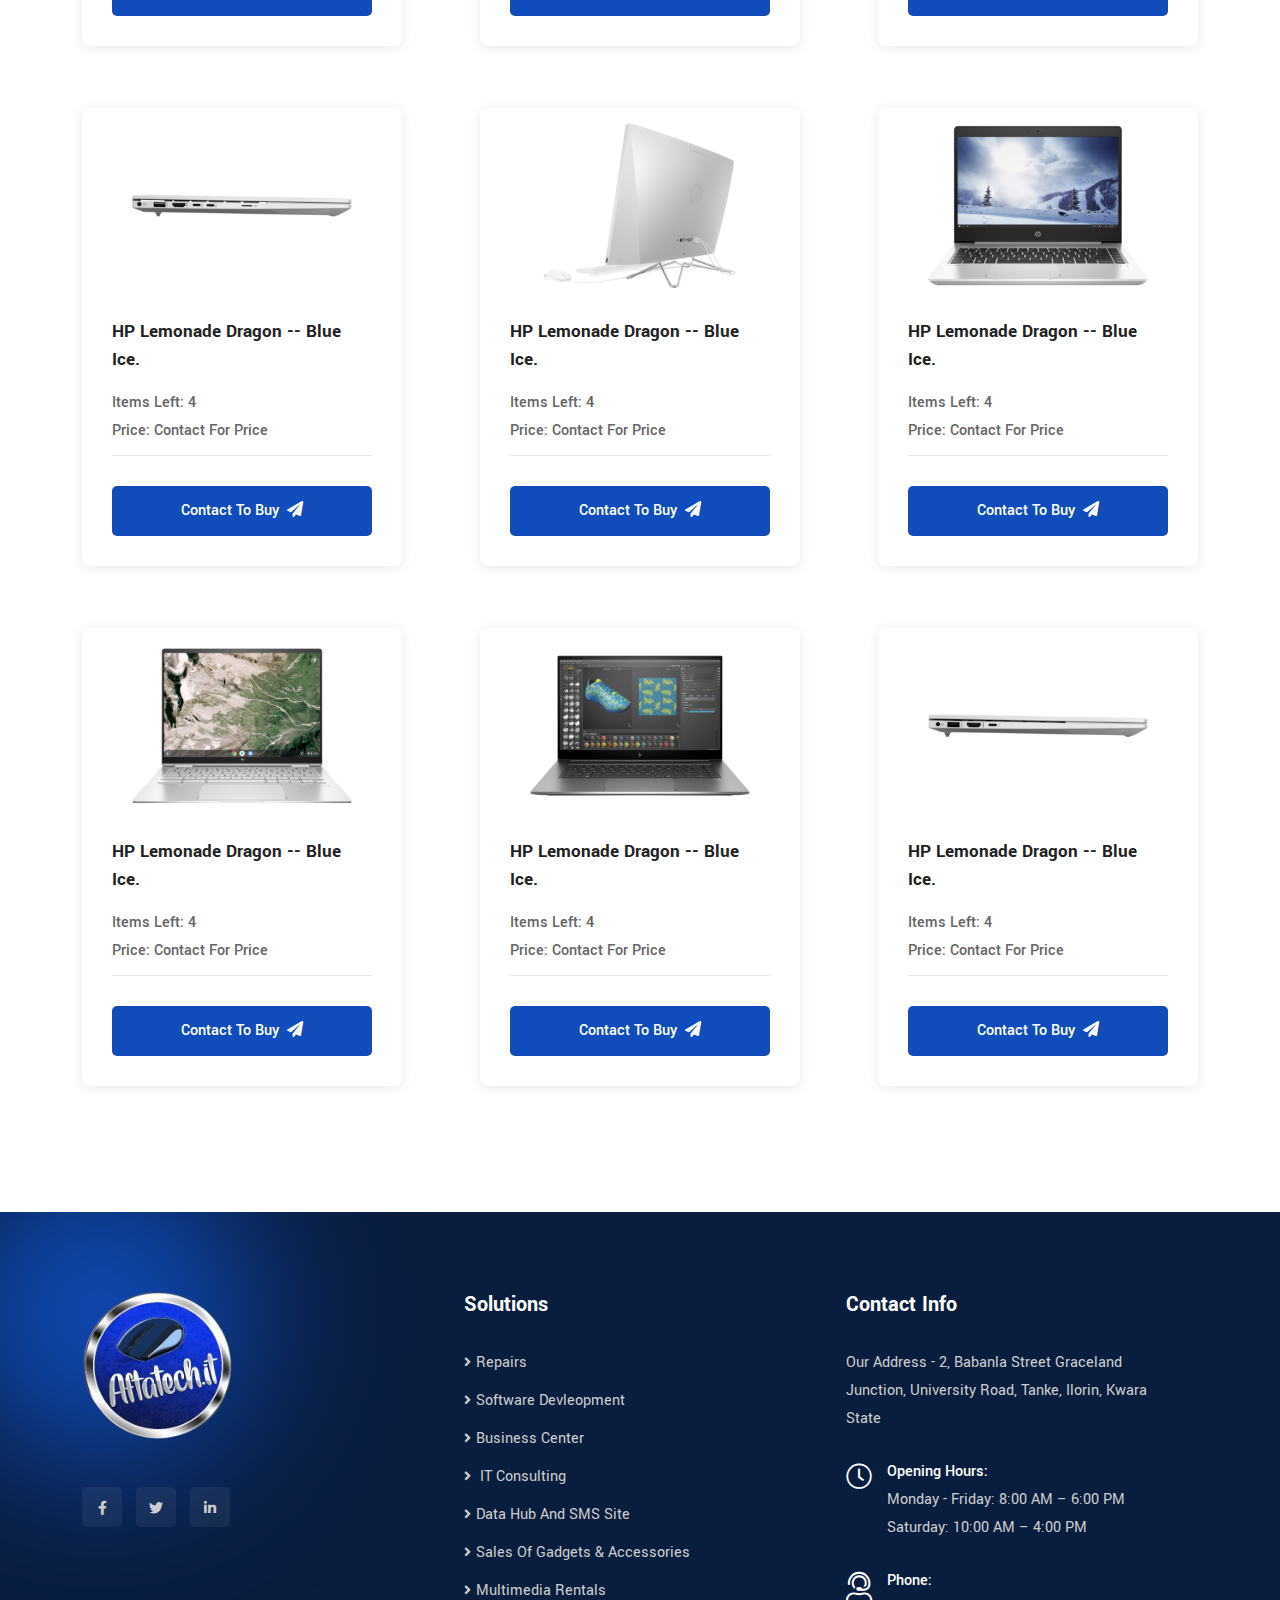
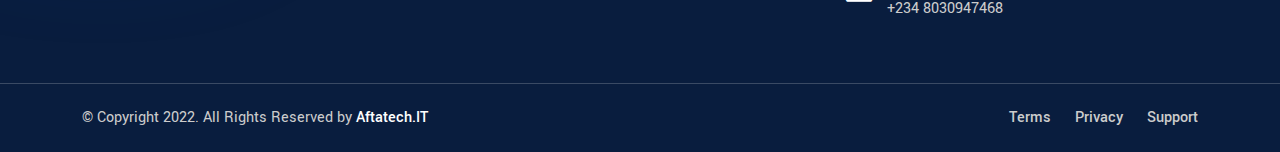
==== commit 64b7a298: "I have added thremaining pages to the website and done some additional styling." ====
--- a/aftatech-products.html
+++ b/aftatech-products.html
@@ -5,11 +5,11 @@
     <meta charset="utf-8">
     <meta http-equiv="X-UA-Compatible" content="IE=edge">
     <meta name="viewport" content="width=device-width, initial-scale=1">
-    <meta name="description" content="Crysa - It Solution Template">
+    <meta name="description" content="Aftatech - IT Consultancy Company">
 
     <title>Aftatech-IT Solutions</title>
 
-    <link rel="shortcut icon" href="assets/img/favicon.png" type="image/x-icon">
+    <link rel="shortcut icon" href="assets/images/Aftatech.png" type="image/x-icon">
 
     <!-- ========== Start Stylesheet ========== -->
     <link href="assets/css/bootstrap.min.css" rel="stylesheet" />
@@ -68,7 +68,7 @@
                             </li>
                             <li>
                                 <a href="#">
-                                    <i class="fab fa-linkedin-in"></i>
+                                    <i class="fab fa-instagram"></i>
                                 </a>
                             </li>
                             <li>
@@ -559,7 +559,7 @@
 
     <!-- Start Footer 
     ============================================= -->
-    <footer class="bg-dark text-light">
+    <footer id="footer" class="bg-dark text-light">
         <div class="container-fluid container-lg">
             <div class="f-items">
                 <div class="row">
@@ -571,13 +571,13 @@
                             </p>
                             <ul class="social">
                                 <li>
-                                    <a href="#"><i class="fab fa-facebook-f"></i></a>
-                                </li>
-                                <li>
-                                    <a href="#"><i class="fab fa-twitter"></i></a>
-                                </li>
-                                <li>
-                                    <a href="#"><i class="fab fa-linkedin-in"></i></a>
+                                    <a href="https://www.facebook.com/AFTATECH/"><i class="fab fa-facebook-f"></i></a>
+                                </li>
+                                <li>
+                                    <a href="https://twitter.com/AFTATECHIT?t=lt2ytEFJn3D-vAmO2gcRrQ&s=09"><i class="fab fa-twitter"></i></a>
+                                </li>
+                                <li>
+                                    <a href="#"><i class="fab fa-instagram"></i></a>
                                 </li>
                                
                             </ul>
@@ -588,25 +588,25 @@
                             <h4 class="widget-title">Solutions</h4>
                             <ul>
                                 <li>
-                                    <a href="services-details.html"><i class="fas fa-angle-right"></i>Repairs </a>
-                                </li>
-                                <li>
-                                    <a href="services-details.html"><i class="fas fa-angle-right"></i>Software Devleopment</a>
-                                </li>
-                                <li>
-                                    <a href="services-details.html"><i class="fas fa-angle-right"></i>Business Center</a>
-                                </li>
-                                <li>
-                                    <a href="services-details.html"><i class="fas fa-angle-right"></i> IT Consulting</a>
-                                </li>
-                                <li>
-                                    <a href="services-details.html"><i class="fas fa-angle-right"></i>Data Hub And SMS Site</a>
-                                </li>
-                                <li>
-                                    <a href="services-details.html"><i class="fas fa-angle-right"></i>Sales Of Gadgets & Accessories</a>
-                                </li>
-                                <li>
-                                    <a href="services-details.html"><i class="fas fa-angle-right"></i>Multimedia Rentals</a>
+                                    <a href="device-repairs.html#"><i class="fas fa-angle-right"></i>Repairs </a>
+                                </li>
+                                <li>
+                                    <a href="software-development.html#"><i class="fas fa-angle-right"></i>Software Devleopment</a>
+                                </li>
+                                <li>
+                                    <a href="business-center.html#"><i class="fas fa-angle-right"></i>Business Center</a>
+                                </li>
+                                <li>
+                                    <a href="it-consulting.html#"><i class="fas fa-angle-right"></i> IT Consulting</a>
+                                </li>
+                                <li>
+                                    <a href="data-and-sms-hub.html"><i class="fas fa-angle-right"></i>Data Hub And SMS Site</a>
+                                </li>
+                                <li>
+                                    <a href="sales-gadgets.html"><i class="fas fa-angle-right"></i>Sales Of Gadgets & Accessories</a>
+                                </li>
+                                <li>
+                                    <a href="multimedia-rentals.html"><i class="fas fa-angle-right"></i>Multimedia Rentals</a>
                                 </li>
 
                             </ul>
@@ -618,7 +618,7 @@
                             <div class="address">
                                 <ul>
                                     <li>
-                                        31 Johnson Street, Mayon Estate, Ikoyi Valley, Ilorin, Kwara State
+                                        Our Address - 2, Babanla Street Graceland Junction, University Road, Tanke, Ilorin, Kwara State
                                     </li>
                                     <li>
                                         <div class="icon">
@@ -626,7 +626,8 @@
                                         </div>
                                         <div class="content">
                                             <strong>Opening Hours:</strong>
-                                            9:00 AM – 9:00 PM
+                                            Monday - Friday:    8:00 AM – 6:00 PM
+                                            Saturday:    10:00 AM – 4:00 PM
                                         </div>
                                     </li>
                                     <li>
@@ -635,7 +636,7 @@
                                         </div>
                                         <div class="content">
                                             <strong>Phone:</strong>
-                                            <a href="tel:2151234567">+234 19016725</a>
+                                            <a href="tel:2151234567">+234 8030947468</a>
                                         </div>
                                     </li>
                                 </ul>
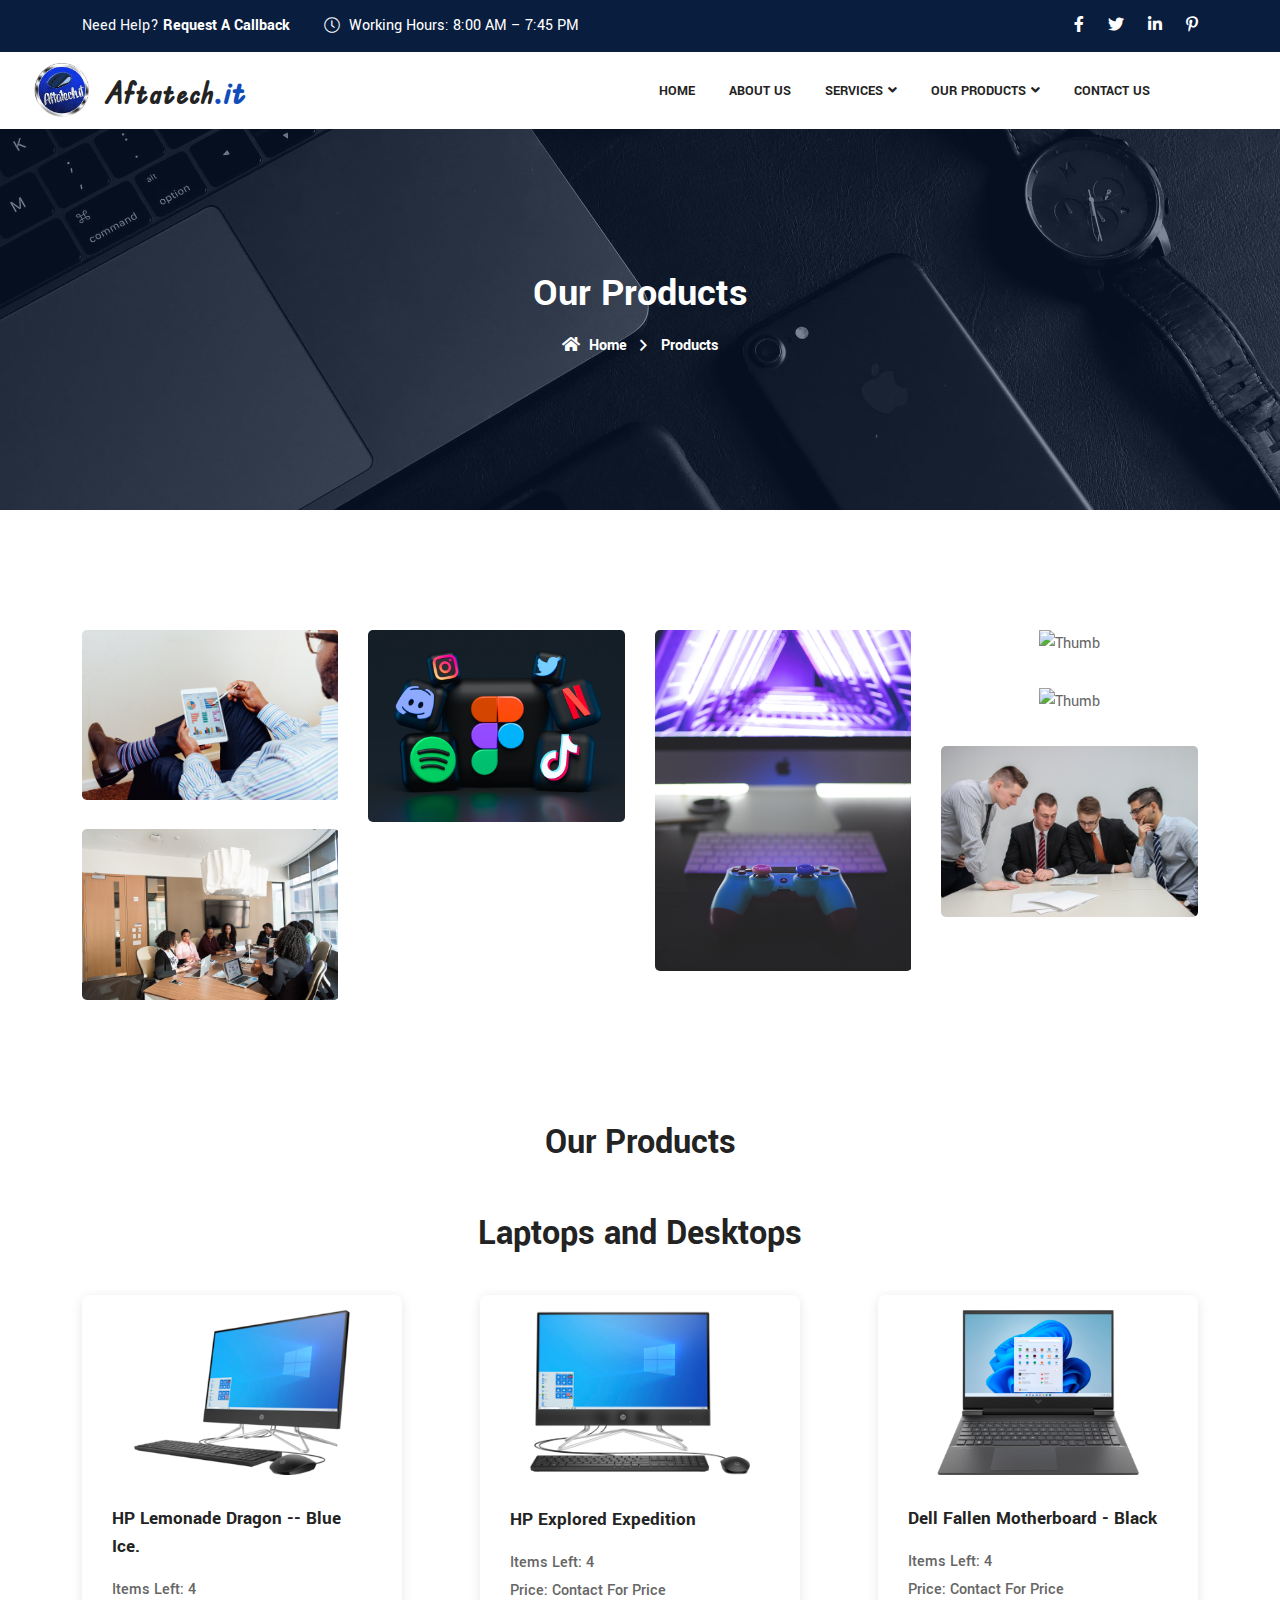
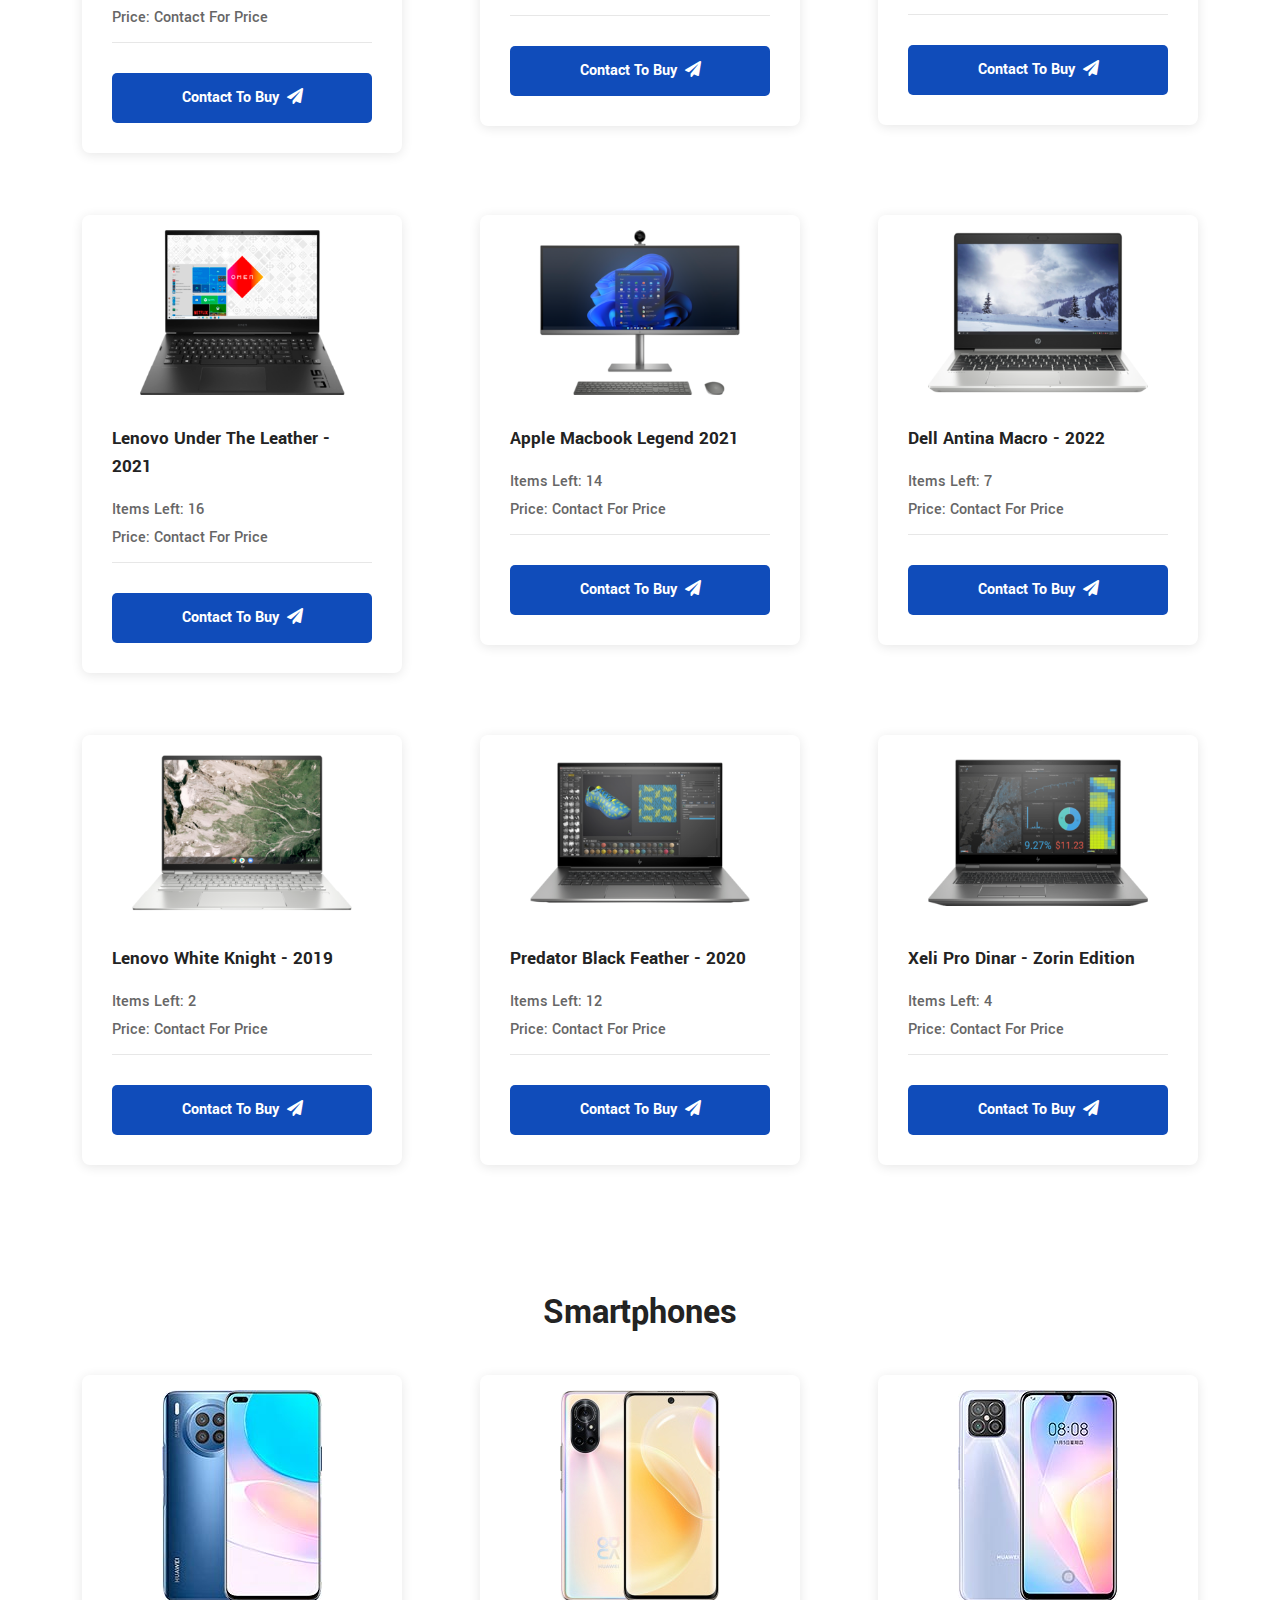
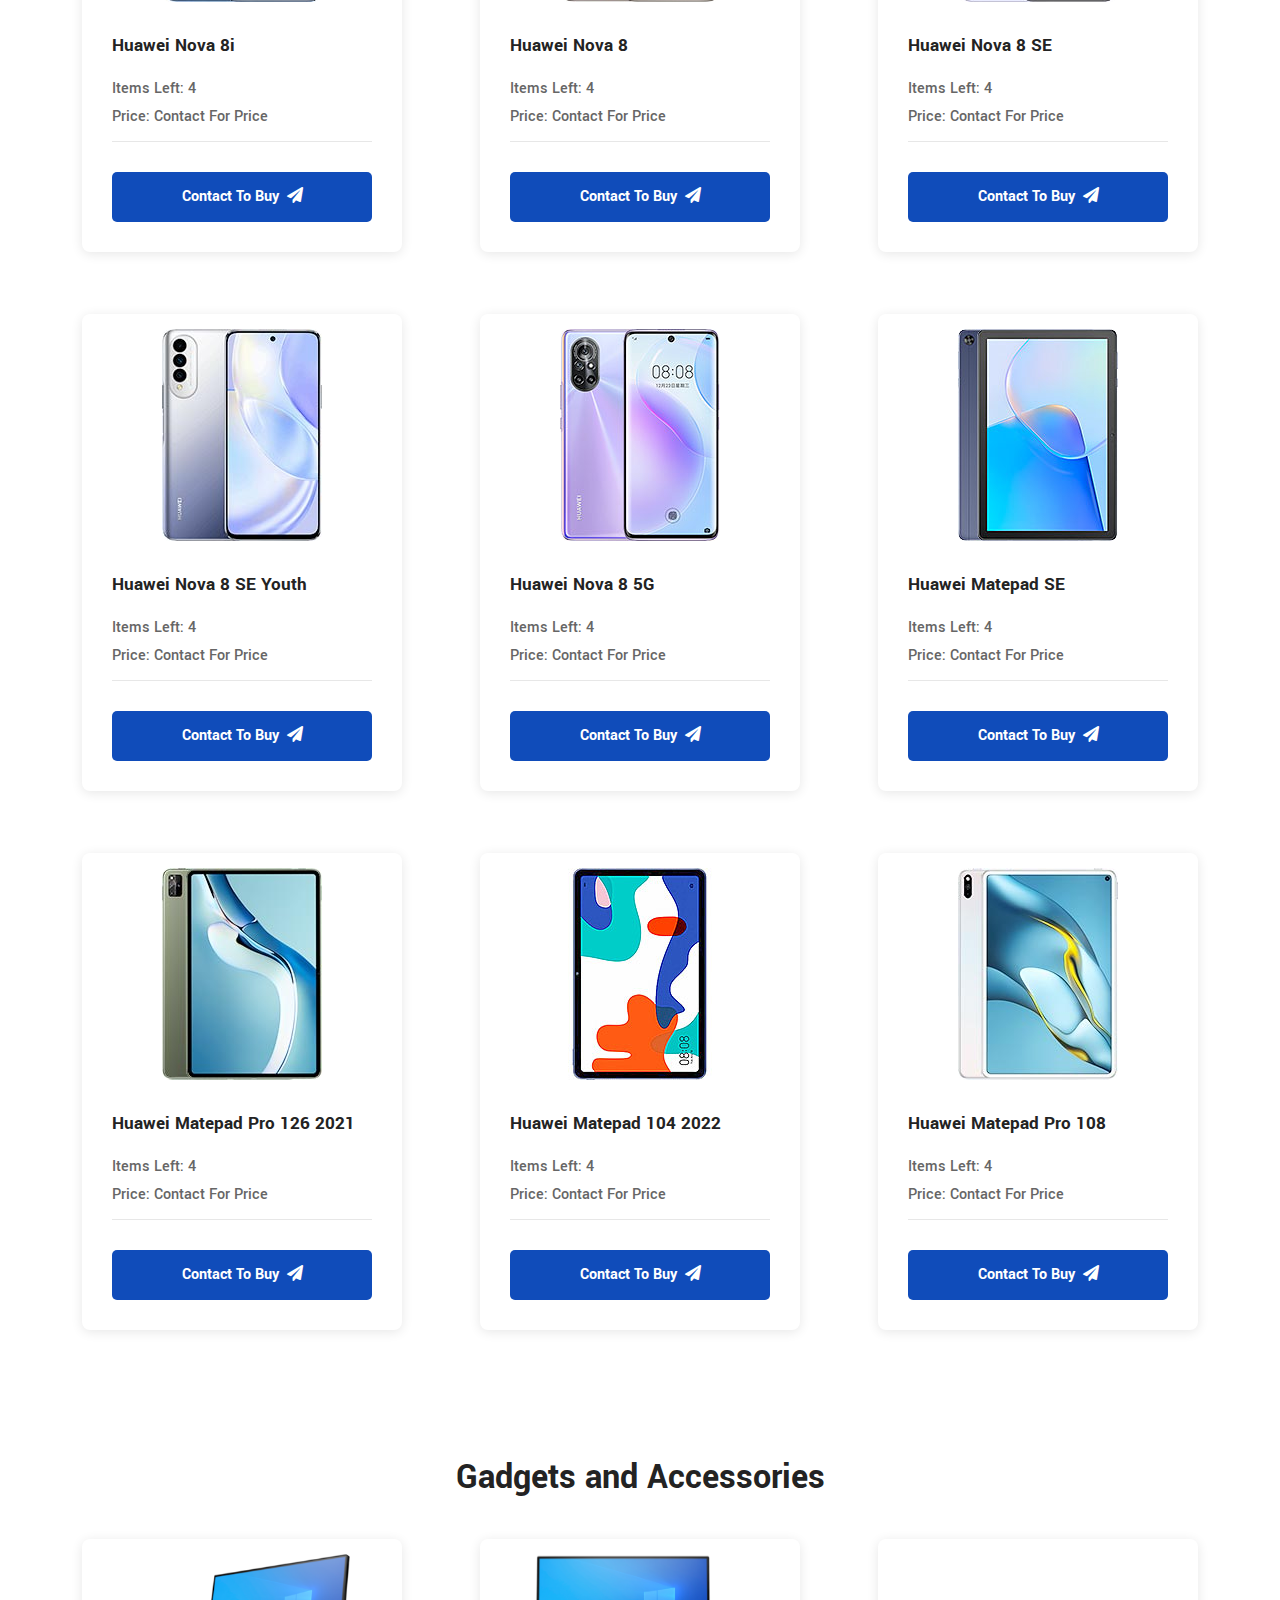
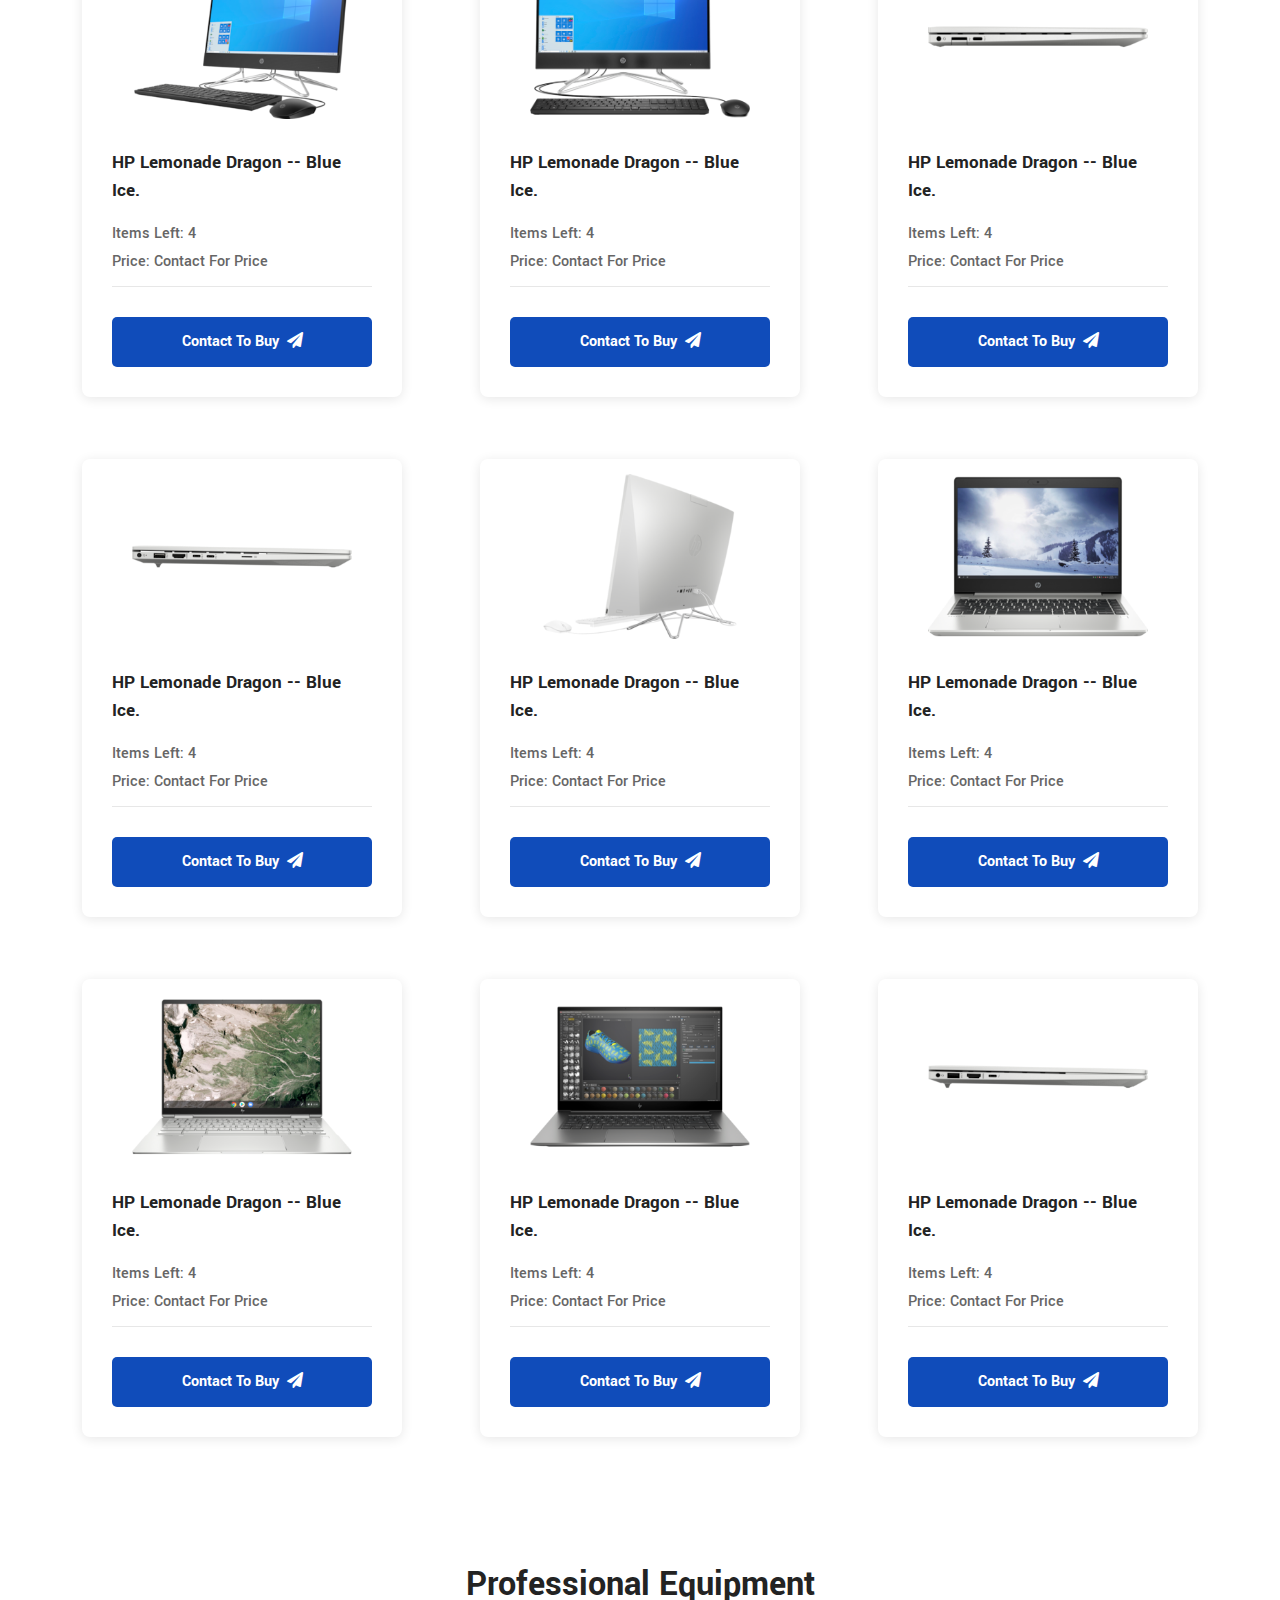
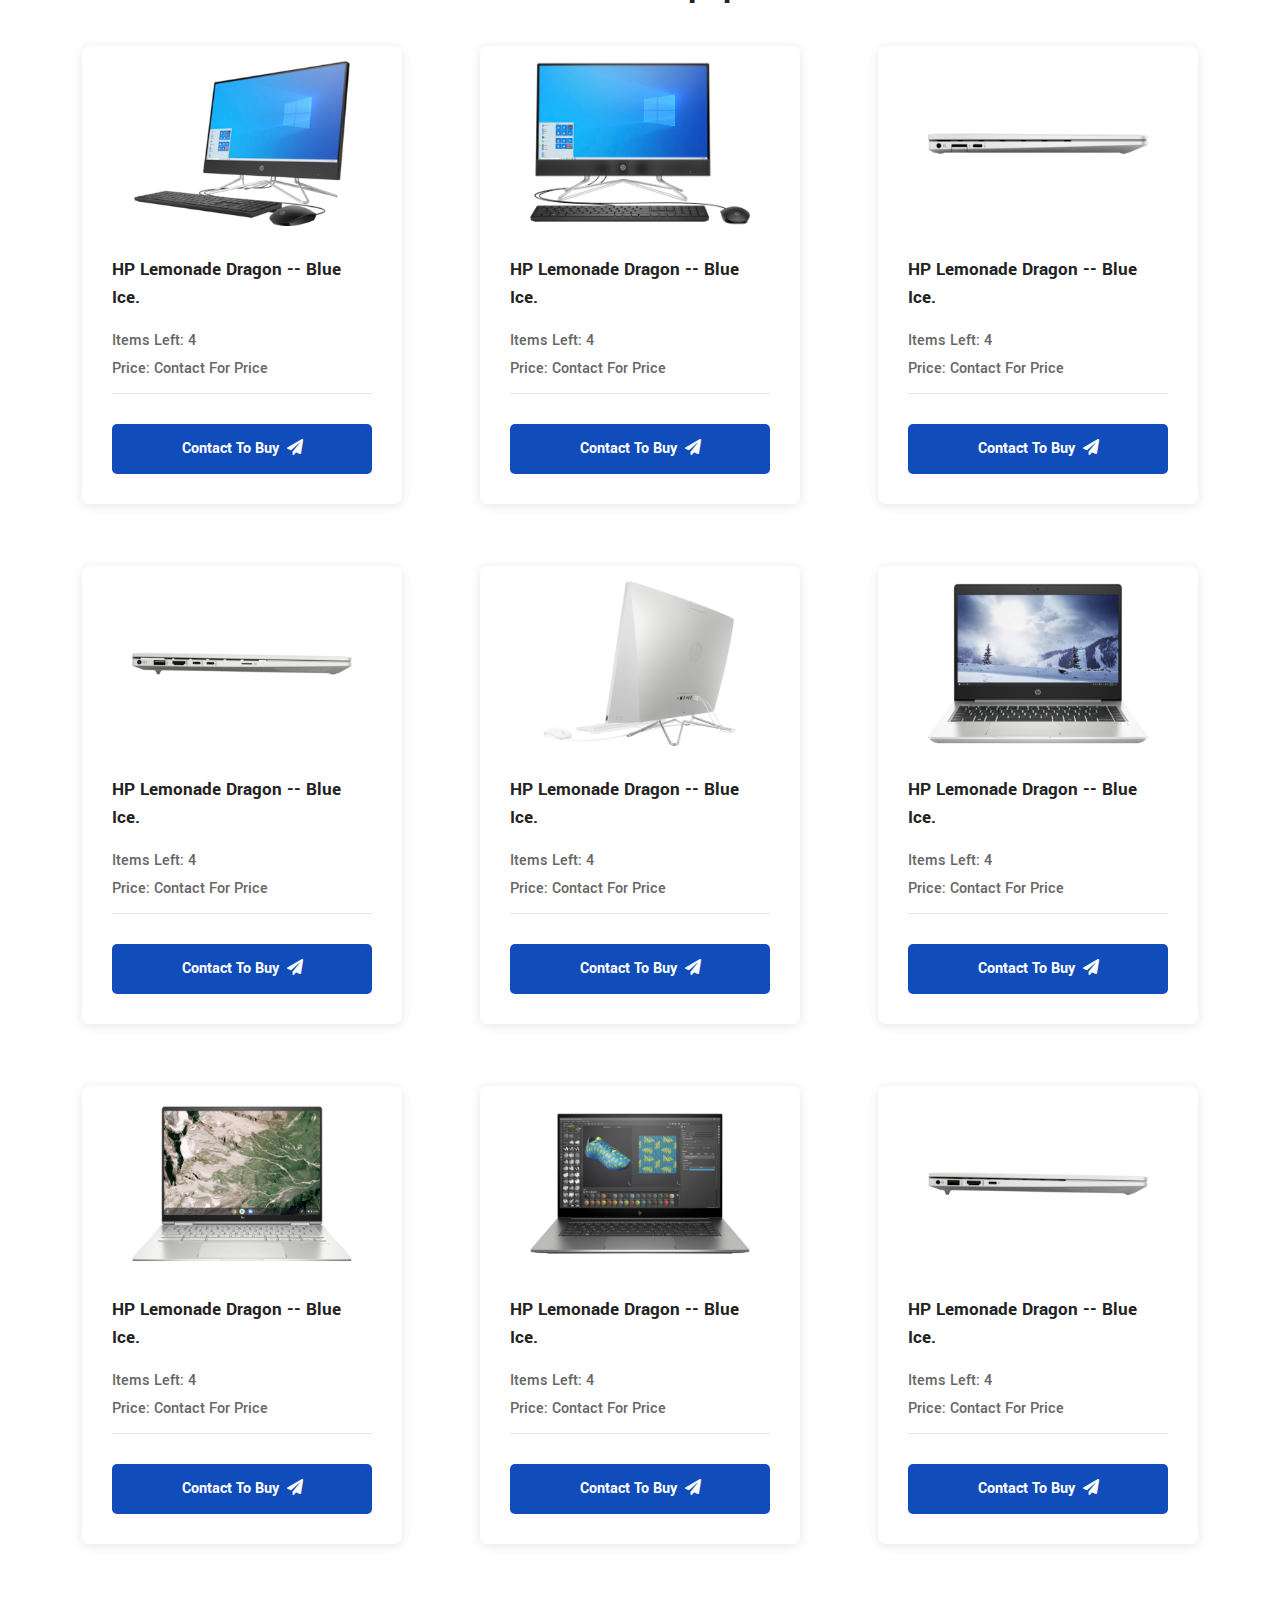
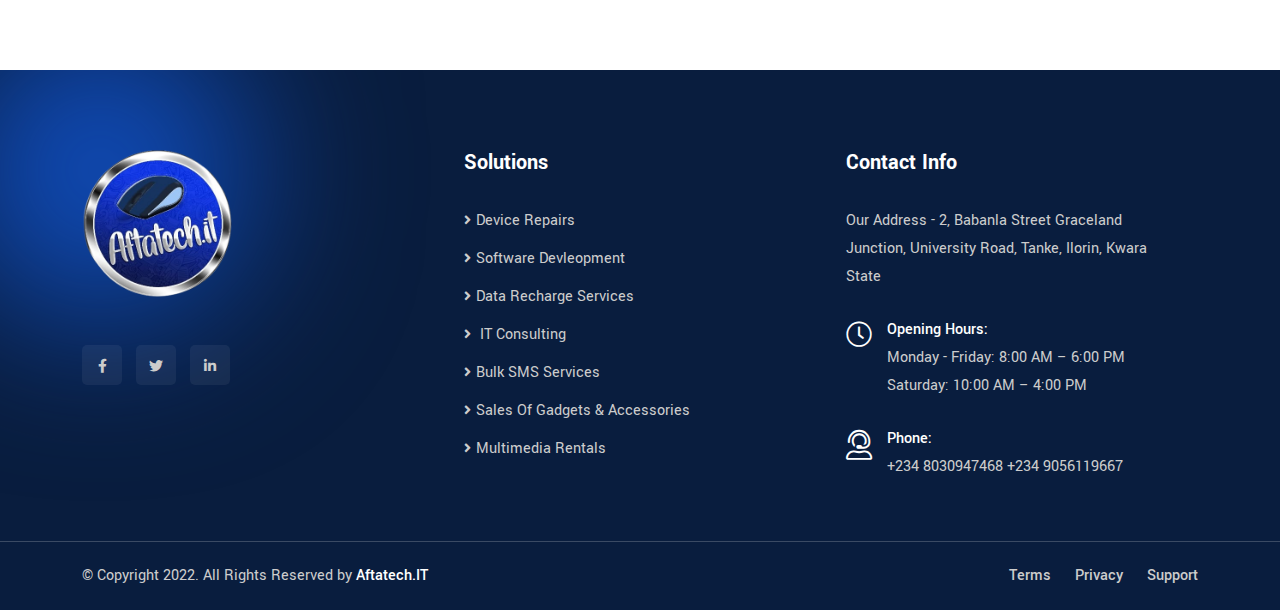
==== commit f8143fee: "I have updated the remaining pages and styled the products page." ====
--- a/aftatech-products.html
+++ b/aftatech-products.html
@@ -25,6 +25,8 @@
     <link href="assets/css/style.css" rel="stylesheet" type="text/css" />
     <link href="assets/css/aftatech.css" rel="stylesheet" type="text/css" />
     <link href="style.css" rel="stylesheet" type="text/css" />
+    <script src="content.js"></script>
+
 </head>
 
 <body>
@@ -363,177 +365,703 @@
     <div class="blog-area blog-grid mb-5 pb-5">
         <div class="container">
             <div class="blog-item-box">
-                <h2 class="text-center mb-4">Our Products</h2>
-                <div class="row all-products justify-content-center justify-content-md-between">
+                <h2 class="text-center mb-5">Our Products</h2>
+                <div id="laptops" class="row all-products justify-content-center justify-content-md-between">
+                    <h2 class="mb-2 text-center">Laptops and Desktops</h2>
                     <!-- Single Item -->
                     <div class="col-xl-3 col-md-4 col-sm-6 single-item">
                         <div class="blog-style-one">
                             <div class="thumb">
-                                <a href="blog-single-with-sidebar.html"><img src="assets/products/laptops/c06545784.png" alt="Thumb"></a>
-                            </div>
-                            <div class="info">
-                                <p class="item-title">
-                                    <a href="blog-single-with-sidebar.html">HP Lemonade Dragon -- Blue Ice.</a>
-                                </p>
-                                <ul class="details-list">
-                                    <li>Items Left: 4</li>
-                                    <li>Price: Contact For Price</li>
-                                </ul>
-                            </div>
-                            <div class="author">
-                                <button class="product-contact-btn" type="submit"> Contact To Buy <i class="fa fa-paper-plane ms-1"></i></button>  
-                            </div>
-                        </div>
-                    </div>
-                    <div class="col-xl-3 col-md-4 col-sm-6 single-item">
-                        <div class="blog-style-one">
-                            <div class="thumb">
-                                <a href="blog-single-with-sidebar.html"><img src="assets/products/laptops/c06545809.png" alt="Thumb"></a>
-                            </div>
-                            <div class="info">
-                                <p class="item-title">
-                                    <a href="blog-single-with-sidebar.html">HP Lemonade Dragon -- Blue Ice.</a>
-                                </p>
-                                <ul class="details-list">
-                                    <li>Items Left: 4</li>
-                                    <li>Price: Contact For Price</li>
-                                </ul>
-                            </div>
-                            <div class="author">
-                                <button class="product-contact-btn" type="submit"> Contact To Buy <i class="fa fa-paper-plane ms-1"></i></button>  
-                            </div>
-                        </div>
-                    </div>
-                    <div class="col-xl-3 col-md-4 col-sm-6 single-item">
-                        <div class="blog-style-one">
-                            <div class="thumb">
-                                <a href="blog-single-with-sidebar.html"><img src="assets/products/laptops/c06565650.png" alt="Thumb"></a>
-                            </div>
-                            <div class="info">
-                                <p class="item-title">
-                                    <a href="blog-single-with-sidebar.html">HP Lemonade Dragon -- Blue Ice.</a>
-                                </p>
-                                <ul class="details-list">
-                                    <li>Items Left: 4</li>
-                                    <li>Price: Contact For Price</li>
-                                </ul>
-                            </div>
-                            <div class="author">
-                                <button class="product-contact-btn" type="submit"> Contact To Buy <i class="fa fa-paper-plane ms-1"></i></button>  
-                            </div>
-                        </div>
-                    </div>
-                    <div class="col-xl-3 col-md-4 col-sm-6 single-item">
-                        <div class="blog-style-one">
-                            <div class="thumb">
-                                <a href="blog-single-with-sidebar.html"><img src="assets/products/laptops/c06586688.png" alt="Thumb"></a>
-                            </div>
-                            <div class="info">
-                                <p class="item-title">
-                                    <a href="blog-single-with-sidebar.html">HP Lemonade Dragon -- Blue Ice.</a>
-                                </p>
-                                <ul class="details-list">
-                                    <li>Items Left: 4</li>
-                                    <li>Price: Contact For Price</li>
-                                </ul>
-                            </div>
-                            <div class="author">
-                                <button class="product-contact-btn" type="submit"> Contact To Buy <i class="fa fa-paper-plane ms-1"></i></button>  
-                            </div>
-                        </div>
-                    </div>
-                    <div class="col-xl-3 col-md-4 col-sm-6 single-item">
-                        <div class="blog-style-one">
-                            <div class="thumb">
-                                <a href="blog-single-with-sidebar.html"><img src="assets/products/laptops/c06612716.png" alt="Thumb"></a>
-                            </div>
-                            <div class="info">
-                                <p class="item-title">
-                                    <a href="blog-single-with-sidebar.html">HP Lemonade Dragon -- Blue Ice.</a>
-                                </p>
-                                <ul class="details-list">
-                                    <li>Items Left: 4</li>
-                                    <li>Price: Contact For Price</li>
-                                </ul>
-                            </div>
-                            <div class="author">
-                                <button class="product-contact-btn" type="submit"> Contact To Buy <i class="fa fa-paper-plane ms-1"></i></button>  
-                            </div>
-                        </div>
-                    </div>
-                    <div class="col-xl-3 col-md-4 col-sm-6 single-item">
-                        <div class="blog-style-one">
-                            <div class="thumb">
-                                <a href="blog-single-with-sidebar.html"><img src="assets/products/laptops/c06622124.png" alt="Thumb"></a>
-                            </div>
-                            <div class="info">
-                                <p class="item-title">
-                                    <a href="blog-single-with-sidebar.html">HP Lemonade Dragon -- Blue Ice.</a>
-                                </p>
-                                <ul class="details-list">
-                                    <li>Items Left: 4</li>
-                                    <li>Price: Contact For Price</li>
-                                </ul>
-                            </div>
-                            <div class="author">
-                                <button class="product-contact-btn" type="submit"> Contact To Buy <i class="fa fa-paper-plane ms-1"></i></button>  
-                            </div>
-                        </div>
-                    </div>
-                    <div class="col-xl-3 col-md-4 col-sm-6 single-item">
-                        <div class="blog-style-one">
-                            <div class="thumb">
-                                <a href="blog-single-with-sidebar.html"><img src="assets/products/laptops/c06642041.png" alt="Thumb"></a>
-                            </div>
-                            <div class="info">
-                                <p class="item-title">
-                                    <a href="blog-single-with-sidebar.html">HP Lemonade Dragon -- Blue Ice.</a>
-                                </p>
-                                <ul class="details-list">
-                                    <li>Items Left: 4</li>
-                                    <li>Price: Contact For Price</li>
-                                </ul>
-                            </div>
-                            <div class="author">
-                                <button class="product-contact-btn" type="submit"> Contact To Buy <i class="fa fa-paper-plane ms-1"></i></button>  
-                            </div>
-                        </div>
-                    </div>
-                    <div class="col-xl-3 col-md-4 col-sm-6 single-item">
-                        <div class="blog-style-one">
-                            <div class="thumb">
-                                <a href="blog-single-with-sidebar.html"><img src="assets/products/laptops/c06724597.png" alt="Thumb"></a>
-                            </div>
-                            <div class="info">
-                                <p class="item-title">
-                                    <a href="blog-single-with-sidebar.html">HP Lemonade Dragon -- Blue Ice.</a>
-                                </p>
-                                <ul class="details-list">
-                                    <li>Items Left: 4</li>
-                                    <li>Price: Contact For Price</li>
-                                </ul>
-                            </div>
-                            <div class="author">
-                                <button class="product-contact-btn" type="submit"> Contact To Buy <i class="fa fa-paper-plane ms-1"></i></button>  
-                            </div>
-                        </div>
-                    </div>
-                    <div class="col-xl-3 col-md-4 col-sm-6 single-item">
-                        <div class="blog-style-one">
-                            <div class="thumb">
-                                <a href="blog-single-with-sidebar.html"><img src="assets/products/laptops/c06972410.png" alt="Thumb"></a>
-                            </div>
-                            <div class="info">
-                                <p class="item-title">
-                                    <a href="blog-single-with-sidebar.html">HP Lemonade Dragon -- Blue Ice.</a>
-                                </p>
-                                <ul class="details-list">
-                                    <li>Items Left: 4</li>
-                                    <li>Price: Contact For Price</li>
-                                </ul>
-                            </div>
-                            <div class="author">
-                                <button class="product-contact-btn" type="submit"> Contact To Buy <i class="fa fa-paper-plane ms-1"></i></button>  
+                                <a href="contact-us.html"><img src="assets/products/laptops/c06545784.png" alt="Thumb"></a>
+                            </div>
+                            <div class="info">
+                                <p class="item-title">
+                                    <a href="contact-us.html">HP Lemonade Dragon -- Blue Ice.</a>
+                                </p>
+                                <ul class="details-list">
+                                    <li>Items Left: 4</li>
+                                    <li>Price: Contact For Price</li>
+                                </ul>
+                            </div>
+                            <div class="author">
+                                <button class="product-contact-btn" type="submit"><a href="contact-us.html"> Contact To Buy <i class="fa fa-paper-plane ms-1"></i></a></button>  
+                            </div>
+                        </div>
+                    </div>
+                    <div class="col-xl-3 col-md-4 col-sm-6 single-item">
+                        <div class="blog-style-one">
+                            <div class="thumb">
+                                <a href="contact-us.html"><img src="assets/products/laptops/c06545809.png" alt="Thumb"></a>
+                            </div>
+                            <div class="info">
+                                <p class="item-title">
+                                    <a href="contact-us.html">HP Explored Expedition</a>
+                                </p>
+                                <ul class="details-list">
+                                    <li>Items Left: 4</li>
+                                    <li>Price: Contact For Price</li>
+                                </ul>
+                            </div>
+                            <div class="author">
+                                <button class="product-contact-btn" type="submit"><a href="contact-us.html"> Contact To Buy <i class="fa fa-paper-plane ms-1"></i></a></button>  
+                            </div>
+                        </div>
+                    </div>
+                    <div class="col-xl-3 col-md-4 col-sm-6 single-item">
+                        <div class="blog-style-one">
+                            <div class="thumb">
+                                <a href="contact-us.html"><img src="assets/products/laptops/c07263741.png" alt="Thumb"></a>
+                            </div>
+                            <div class="info">
+                                <p class="item-title">
+                                    <a href="contact-us.html">Dell Fallen Motherboard - Black</a>
+                                </p>
+                                <ul class="details-list">
+                                    <li>Items Left: 4</li>
+                                    <li>Price: Contact For Price</li>
+                                </ul>
+                            </div>
+                            <div class="author">
+                                <button class="product-contact-btn" type="submit"><a href="contact-us.html"> Contact To Buy <i class="fa fa-paper-plane ms-1"></i></a></button>  
+                            </div>
+                        </div>
+                    </div>
+                    <div class="col-xl-3 col-md-4 col-sm-6 single-item">
+                        <div class="blog-style-one">
+                            <div class="thumb">
+                                <a href="contact-us.html"><img src="assets/products/laptops/c07581462.png" alt="Thumb"></a>
+                            </div>
+                            <div class="info">
+                                <p class="item-title">
+                                    <a href="contact-us.html">Lenovo Under The Leather - 2021</a>
+                                </p>
+                                <ul class="details-list">
+                                    <li>Items Left: 16</li>
+                                    <li>Price: Contact For Price</li>
+                                </ul>
+                            </div>
+                            <div class="author">
+                                <button class="product-contact-btn" type="submit"><a href="contact-us.html"> Contact To Buy <i class="fa fa-paper-plane ms-1"></i></a></button>  
+                            </div>
+                        </div>
+                    </div>
+                    <div class="col-xl-3 col-md-4 col-sm-6 single-item">
+                        <div class="blog-style-one">
+                            <div class="thumb">
+                                <a href="contact-us.html"><img src="assets/products/laptops/c07846831.png" alt="Thumb"></a>
+                            </div>
+                            <div class="info">
+                                <p class="item-title">
+                                    <a href="contact-us.html">Apple Macbook Legend 2021</a>
+                                </p>
+                                <ul class="details-list">
+                                    <li>Items Left: 14</li>
+                                    <li>Price: Contact For Price</li>
+                                </ul>
+                            </div>
+                            <div class="author">
+                                <button class="product-contact-btn" type="submit"><a href="contact-us.html"> Contact To Buy <i class="fa fa-paper-plane ms-1"></i></a></button>  
+                            </div>
+                        </div>
+                    </div>
+                    <div class="col-xl-3 col-md-4 col-sm-6 single-item">
+                        <div class="blog-style-one">
+                            <div class="thumb">
+                                <a href="contact-us.html"><img src="assets/products/laptops/c06622124.png" alt="Thumb"></a>
+                            </div>
+                            <div class="info">
+                                <p class="item-title">
+                                    <a href="contact-us.html">Dell Antina Macro - 2022</a>
+                                </p>
+                                <ul class="details-list">
+                                    <li>Items Left: 7</li>
+                                    <li>Price: Contact For Price</li>
+                                </ul>
+                            </div>
+                            <div class="author">
+                                <button class="product-contact-btn" type="submit"><a href="contact-us.html"> Contact To Buy <i class="fa fa-paper-plane ms-1"></i></a></button>  
+                            </div>
+                        </div>
+                    </div>
+                    <div class="col-xl-3 col-md-4 col-sm-6 single-item">
+                        <div class="blog-style-one">
+                            <div class="thumb">
+                                <a href="contact-us.html"><img src="assets/products/laptops/c06642041.png" alt="Thumb"></a>
+                            </div>
+                            <div class="info">
+                                <p class="item-title">
+                                    <a href="contact-us.html">Lenovo White Knight - 2019</a>
+                                </p>
+                                <ul class="details-list">
+                                    <li>Items Left: 2</li>
+                                    <li>Price: Contact For Price</li>
+                                </ul>
+                            </div>
+                            <div class="author">
+                                <button class="product-contact-btn" type="submit"><a href="contact-us.html"> Contact To Buy <i class="fa fa-paper-plane ms-1"></i></a></button>  
+                            </div>
+                        </div>
+                    </div>
+                    <div class="col-xl-3 col-md-4 col-sm-6 single-item">
+                        <div class="blog-style-one">
+                            <div class="thumb">
+                                <a href="contact-us.html"><img src="assets/products/laptops/c06724597.png" alt="Thumb"></a>
+                            </div>
+                            <div class="info">
+                                <p class="item-title">
+                                    <a href="contact-us.html">Predator Black Feather - 2020</a>
+                                </p>
+                                <ul class="details-list">
+                                    <li>Items Left: 12</li>
+                                    <li>Price: Contact For Price</li>
+                                </ul>
+                            </div>
+                            <div class="author">
+                                <button class="product-contact-btn" type="submit"><a href="contact-us.html"> Contact To Buy <i class="fa fa-paper-plane ms-1"></i></a></button>  
+                            </div>
+                        </div>
+                    </div>
+                    <div class="col-xl-3 col-md-4 col-sm-6 single-item">
+                        <div class="blog-style-one">
+                            <div class="thumb">
+                                <a href="contact-us.html"><img src="assets/products/laptops/c06754480.png" alt="Thumb"></a>
+                            </div>
+                            <div class="info">
+                                <p class="item-title">
+                                    <a href="contact-us.html">Xeli Pro Dinar - Zorin Edition</a>
+                                </p>
+                                <ul class="details-list">
+                                    <li>Items Left: 4</li>
+                                    <li>Price: Contact For Price</li>
+                                </ul>
+                            </div>
+                            <div class="author">
+                                <button class="product-contact-btn" type="submit"><a href="contact-us.html"> Contact To Buy <i class="fa fa-paper-plane ms-1"></i></a></button>  
+                            </div>
+                        </div>
+                    </div>
+                </div>
+                <div id="phones" class="row all-products justify-content-center justify-content-md-between mt-5 pt-5">
+                    <h2 class="mb-2 text-center">Smartphones</h2>
+                    <!-- Single Item -->
+                    <div class="col-xl-3 col-md-4 col-sm-6 single-item">
+                        <div class="blog-style-one">
+                            <div class="thumb">
+                                <a href="contact-us.html"><img src="assets/products/phone/huawei-nova-8i.jpeg" alt="Thumb"></a>
+                            </div>
+                            <div class="info">
+                                <p class="item-title">
+                                    <a href="contact-us.html">Huawei Nova 8i</a>
+                                </p>
+                                <ul class="details-list">
+                                    <li>Items Left: 4</li>
+                                    <li>Price: Contact For Price</li>
+                                </ul>
+                            </div>
+                            <div class="author">
+                                <button class="product-contact-btn" type="submit"><a href="contact-us.html"> Contact To Buy <i class="fa fa-paper-plane ms-1"></i></a></button>  
+                            </div>
+                        </div>
+                    </div>
+                    <div class="col-xl-3 col-md-4 col-sm-6 single-item">
+                        <div class="blog-style-one">
+                            <div class="thumb">
+                                <a href="contact-us.html"><img src="assets/products/phone/huawei-nova-8.jpeg" alt="Thumb"></a>
+                            </div>
+                            <div class="info">
+                                <p class="item-title">
+                                    <a href="contact-us.html">Huawei Nova 8</a>
+                                </p>
+                                <ul class="details-list">
+                                    <li>Items Left: 4</li>
+                                    <li>Price: Contact For Price</li>
+                                </ul>
+                            </div>
+                            <div class="author">
+                                <button class="product-contact-btn" type="submit"><a href="contact-us.html"> Contact To Buy <i class="fa fa-paper-plane ms-1"></i></a></button>  
+                            </div>
+                        </div>
+                    </div>
+                    <div class="col-xl-3 col-md-4 col-sm-6 single-item">
+                        <div class="blog-style-one">
+                            <div class="thumb">
+                                <a href="contact-us.html"><img src="assets/products/phone/huawei-nova-8-se.jpeg" alt="Thumb"></a>
+                            </div>
+                            <div class="info">
+                                <p class="item-title">
+                                    <a href="contact-us.html">Huawei Nova 8 SE</a>
+                                </p>
+                                <ul class="details-list">
+                                    <li>Items Left: 4</li>
+                                    <li>Price: Contact For Price</li>
+                                </ul>
+                            </div>
+                            <div class="author">
+                                <button class="product-contact-btn" type="submit"><a href="contact-us.html"> Contact To Buy <i class="fa fa-paper-plane ms-1"></i></a></button>  
+                            </div>
+                        </div>
+                    </div>
+                    <div class="col-xl-3 col-md-4 col-sm-6 single-item">
+                        <div class="blog-style-one">
+                            <div class="thumb">
+                                <a href="contact-us.html"><img src="assets/products/phone/huawei-nova-8-se-youth.jpeg" alt="Thumb"></a>
+                            </div>
+                            <div class="info">
+                                <p class="item-title">
+                                    <a href="contact-us.html">Huawei Nova 8 SE Youth</a>
+                                </p>
+                                <ul class="details-list">
+                                    <li>Items Left: 4</li>
+                                    <li>Price: Contact For Price</li>
+                                </ul>
+                            </div>
+                            <div class="author">
+                                <button class="product-contact-btn" type="submit"><a href="contact-us.html"> Contact To Buy <i class="fa fa-paper-plane ms-1"></i></a></button>  
+                            </div>
+                        </div>
+                    </div>
+                    <div class="col-xl-3 col-md-4 col-sm-6 single-item">
+                        <div class="blog-style-one">
+                            <div class="thumb">
+                                <a href="contact-us.html"><img src="assets/products/phone/huawei-nova-8-5g.jpeg" alt="Thumb"></a>
+                            </div>
+                            <div class="info">
+                                <p class="item-title">
+                                    <a href="contact-us.html">Huawei Nova 8 5G</a>
+                                </p>
+                                <ul class="details-list">
+                                    <li>Items Left: 4</li>
+                                    <li>Price: Contact For Price</li>
+                                </ul>
+                            </div>
+                            <div class="author">
+                                <button class="product-contact-btn" type="submit"><a href="contact-us.html"> Contact To Buy <i class="fa fa-paper-plane ms-1"></i></a></button>  
+                            </div>
+                        </div>
+                    </div>
+                    <div class="col-xl-3 col-md-4 col-sm-6 single-item">
+                        <div class="blog-style-one">
+                            <div class="thumb">
+                                <a href="contact-us.html"><img src="assets/products/phone/huawei-matepad-se.jpeg" alt="Thumb"></a>
+                            </div>
+                            <div class="info">
+                                <p class="item-title">
+                                    <a href="contact-us.html">Huawei Matepad SE</a>
+                                </p>
+                                <ul class="details-list">
+                                    <li>Items Left: 4</li>
+                                    <li>Price: Contact For Price</li>
+                                </ul>
+                            </div>
+                            <div class="author">
+                                <button class="product-contact-btn" type="submit"><a href="contact-us.html"> Contact To Buy <i class="fa fa-paper-plane ms-1"></i></a></button>  
+                            </div>
+                        </div>
+                    </div>
+                    <div class="col-xl-3 col-md-4 col-sm-6 single-item">
+                        <div class="blog-style-one">
+                            <div class="thumb">
+                                <a href="contact-us.html"><img src="assets/products/phone/huawei-matepad-pro-126-2021-new.jpeg" alt="Thumb"></a>
+                            </div>
+                            <div class="info">
+                                <p class="item-title">
+                                    <a href="contact-us.html">Huawei Matepad Pro 126 2021</a>
+                                </p>
+                                <ul class="details-list">
+                                    <li>Items Left: 4</li>
+                                    <li>Price: Contact For Price</li>
+                                </ul>
+                            </div>
+                            <div class="author">
+                                <button class="product-contact-btn" type="submit"><a href="contact-us.html"> Contact To Buy <i class="fa fa-paper-plane ms-1"></i></a></button>  
+                            </div>
+                        </div>
+                    </div>
+                    <div class="col-xl-3 col-md-4 col-sm-6 single-item">
+                        <div class="blog-style-one">
+                            <div class="thumb">
+                                <a href="contact-us.html"><img src="assets/products/phone/huawei-matepad-104-2022.jpeg" alt="Thumb"></a>
+                            </div>
+                            <div class="info">
+                                <p class="item-title">
+                                    <a href="contact-us.html">Huawei Matepad 104 2022</a>
+                                </p>
+                                <ul class="details-list">
+                                    <li>Items Left: 4</li>
+                                    <li>Price: Contact For Price</li>
+                                </ul>
+                            </div>
+                            <div class="author">
+                                <button class="product-contact-btn" type="submit"><a href="contact-us.html"> Contact To Buy <i class="fa fa-paper-plane ms-1"></i></a></button>  
+                            </div>
+                        </div>
+                    </div>
+                    <div class="col-xl-3 col-md-4 col-sm-6 single-item">
+                        <div class="blog-style-one">
+                            <div class="thumb">
+                                <a href="contact-us.html"><img src="assets/products/phone/huawei-matepad-pro-108-2021-new.jpeg" alt="Thumb"></a>
+                            </div>
+                            <div class="info">
+                                <p class="item-title">
+                                    <a href="contact-us.html">Huawei Matepad Pro 108</a>
+                                </p>
+                                <ul class="details-list">
+                                    <li>Items Left: 4</li>
+                                    <li>Price: Contact For Price</li>
+                                </ul>
+                            </div>
+                            <div class="author">
+                                <button class="product-contact-btn" type="submit"><a href="contact-us.html"> Contact To Buy <i class="fa fa-paper-plane ms-1"></i></a></button>  
+                            </div>
+                        </div>
+                    </div>
+                </div>
+                <div id="gadgets" class="row all-products justify-content-center justify-content-md-between mt-5 pt-5">
+                    <h2 class="mb-2 text-center">Gadgets and Accessories</h2>
+                    <!-- Single Item -->
+                    <div class="col-xl-3 col-md-4 col-sm-6 single-item">
+                        <div class="blog-style-one">
+                            <div class="thumb">
+                                <a href="contact-us.html"><img src="assets/products/laptops/c06545784.png" alt="Thumb"></a>
+                            </div>
+                            <div class="info">
+                                <p class="item-title">
+                                    <a href="contact-us.html">HP Lemonade Dragon -- Blue Ice.</a>
+                                </p>
+                                <ul class="details-list">
+                                    <li>Items Left: 4</li>
+                                    <li>Price: Contact For Price</li>
+                                </ul>
+                            </div>
+                            <div class="author">
+                                <button class="product-contact-btn" type="submit"><a href="contact-us.html"> Contact To Buy <i class="fa fa-paper-plane ms-1"></i></a></button>  
+                            </div>
+                        </div>
+                    </div>
+                    <div class="col-xl-3 col-md-4 col-sm-6 single-item">
+                        <div class="blog-style-one">
+                            <div class="thumb">
+                                <a href="contact-us.html"><img src="assets/products/laptops/c06545809.png" alt="Thumb"></a>
+                            </div>
+                            <div class="info">
+                                <p class="item-title">
+                                    <a href="contact-us.html">HP Lemonade Dragon -- Blue Ice.</a>
+                                </p>
+                                <ul class="details-list">
+                                    <li>Items Left: 4</li>
+                                    <li>Price: Contact For Price</li>
+                                </ul>
+                            </div>
+                            <div class="author">
+                                <button class="product-contact-btn" type="submit"><a href="contact-us.html"> Contact To Buy <i class="fa fa-paper-plane ms-1"></i></a></button>  
+                            </div>
+                        </div>
+                    </div>
+                    <div class="col-xl-3 col-md-4 col-sm-6 single-item">
+                        <div class="blog-style-one">
+                            <div class="thumb">
+                                <a href="contact-us.html"><img src="assets/products/laptops/c06565650.png" alt="Thumb"></a>
+                            </div>
+                            <div class="info">
+                                <p class="item-title">
+                                    <a href="contact-us.html">HP Lemonade Dragon -- Blue Ice.</a>
+                                </p>
+                                <ul class="details-list">
+                                    <li>Items Left: 4</li>
+                                    <li>Price: Contact For Price</li>
+                                </ul>
+                            </div>
+                            <div class="author">
+                                <button class="product-contact-btn" type="submit"><a href="contact-us.html"> Contact To Buy <i class="fa fa-paper-plane ms-1"></i></a></button>  
+                            </div>
+                        </div>
+                    </div>
+                    <div class="col-xl-3 col-md-4 col-sm-6 single-item">
+                        <div class="blog-style-one">
+                            <div class="thumb">
+                                <a href="contact-us.html"><img src="assets/products/laptops/c06586688.png" alt="Thumb"></a>
+                            </div>
+                            <div class="info">
+                                <p class="item-title">
+                                    <a href="contact-us.html">HP Lemonade Dragon -- Blue Ice.</a>
+                                </p>
+                                <ul class="details-list">
+                                    <li>Items Left: 4</li>
+                                    <li>Price: Contact For Price</li>
+                                </ul>
+                            </div>
+                            <div class="author">
+                                <button class="product-contact-btn" type="submit"><a href="contact-us.html"> Contact To Buy <i class="fa fa-paper-plane ms-1"></i></a></button>  
+                            </div>
+                        </div>
+                    </div>
+                    <div class="col-xl-3 col-md-4 col-sm-6 single-item">
+                        <div class="blog-style-one">
+                            <div class="thumb">
+                                <a href="contact-us.html"><img src="assets/products/laptops/c06612716.png" alt="Thumb"></a>
+                            </div>
+                            <div class="info">
+                                <p class="item-title">
+                                    <a href="contact-us.html">HP Lemonade Dragon -- Blue Ice.</a>
+                                </p>
+                                <ul class="details-list">
+                                    <li>Items Left: 4</li>
+                                    <li>Price: Contact For Price</li>
+                                </ul>
+                            </div>
+                            <div class="author">
+                                <button class="product-contact-btn" type="submit"><a href="contact-us.html"> Contact To Buy <i class="fa fa-paper-plane ms-1"></i></a></button>  
+                            </div>
+                        </div>
+                    </div>
+                    <div class="col-xl-3 col-md-4 col-sm-6 single-item">
+                        <div class="blog-style-one">
+                            <div class="thumb">
+                                <a href="contact-us.html"><img src="assets/products/laptops/c06622124.png" alt="Thumb"></a>
+                            </div>
+                            <div class="info">
+                                <p class="item-title">
+                                    <a href="contact-us.html">HP Lemonade Dragon -- Blue Ice.</a>
+                                </p>
+                                <ul class="details-list">
+                                    <li>Items Left: 4</li>
+                                    <li>Price: Contact For Price</li>
+                                </ul>
+                            </div>
+                            <div class="author">
+                                <button class="product-contact-btn" type="submit"><a href="contact-us.html"> Contact To Buy <i class="fa fa-paper-plane ms-1"></i></a></button>  
+                            </div>
+                        </div>
+                    </div>
+                    <div class="col-xl-3 col-md-4 col-sm-6 single-item">
+                        <div class="blog-style-one">
+                            <div class="thumb">
+                                <a href="contact-us.html"><img src="assets/products/laptops/c06642041.png" alt="Thumb"></a>
+                            </div>
+                            <div class="info">
+                                <p class="item-title">
+                                    <a href="contact-us.html">HP Lemonade Dragon -- Blue Ice.</a>
+                                </p>
+                                <ul class="details-list">
+                                    <li>Items Left: 4</li>
+                                    <li>Price: Contact For Price</li>
+                                </ul>
+                            </div>
+                            <div class="author">
+                                <button class="product-contact-btn" type="submit"><a href="contact-us.html"> Contact To Buy <i class="fa fa-paper-plane ms-1"></i></a></button>  
+                            </div>
+                        </div>
+                    </div>
+                    <div class="col-xl-3 col-md-4 col-sm-6 single-item">
+                        <div class="blog-style-one">
+                            <div class="thumb">
+                                <a href="contact-us.html"><img src="assets/products/laptops/c06724597.png" alt="Thumb"></a>
+                            </div>
+                            <div class="info">
+                                <p class="item-title">
+                                    <a href="contact-us.html">HP Lemonade Dragon -- Blue Ice.</a>
+                                </p>
+                                <ul class="details-list">
+                                    <li>Items Left: 4</li>
+                                    <li>Price: Contact For Price</li>
+                                </ul>
+                            </div>
+                            <div class="author">
+                                <button class="product-contact-btn" type="submit"><a href="contact-us.html"> Contact To Buy <i class="fa fa-paper-plane ms-1"></i></a></button>  
+                            </div>
+                        </div>
+                    </div>
+                    <div class="col-xl-3 col-md-4 col-sm-6 single-item">
+                        <div class="blog-style-one">
+                            <div class="thumb">
+                                <a href="contact-us.html"><img src="assets/products/laptops/c06972410.png" alt="Thumb"></a>
+                            </div>
+                            <div class="info">
+                                <p class="item-title">
+                                    <a href="contact-us.html">HP Lemonade Dragon -- Blue Ice.</a>
+                                </p>
+                                <ul class="details-list">
+                                    <li>Items Left: 4</li>
+                                    <li>Price: Contact For Price</li>
+                                </ul>
+                            </div>
+                            <div class="author">
+                                <button class="product-contact-btn" type="submit"><a href="contact-us.html"> Contact To Buy <i class="fa fa-paper-plane ms-1"></i></a></button>  
+                            </div>
+                        </div>
+                    </div>
+                </div>
+                <div id="equipment" class="row all-products justify-content-center justify-content-md-between mt-5 pt-5">
+                    <h2 class="mb-2 text-center">Professional Equipment</h2>
+                    <!-- Single Item -->
+                    <div class="col-xl-3 col-md-4 col-sm-6 single-item">
+                        <div class="blog-style-one">
+                            <div class="thumb">
+                                <a href="contact-us.html"><img src="assets/products/laptops/c06545784.png" alt="Thumb"></a>
+                            </div>
+                            <div class="info">
+                                <p class="item-title">
+                                    <a href="contact-us.html">HP Lemonade Dragon -- Blue Ice.</a>
+                                </p>
+                                <ul class="details-list">
+                                    <li>Items Left: 4</li>
+                                    <li>Price: Contact For Price</li>
+                                </ul>
+                            </div>
+                            <div class="author">
+                                <button class="product-contact-btn" type="submit"><a href="contact-us.html"> Contact To Buy <i class="fa fa-paper-plane ms-1"></i></a></button>  
+                            </div>
+                        </div>
+                    </div>
+                    <div class="col-xl-3 col-md-4 col-sm-6 single-item">
+                        <div class="blog-style-one">
+                            <div class="thumb">
+                                <a href="contact-us.html"><img src="assets/products/laptops/c06545809.png" alt="Thumb"></a>
+                            </div>
+                            <div class="info">
+                                <p class="item-title">
+                                    <a href="contact-us.html">HP Lemonade Dragon -- Blue Ice.</a>
+                                </p>
+                                <ul class="details-list">
+                                    <li>Items Left: 4</li>
+                                    <li>Price: Contact For Price</li>
+                                </ul>
+                            </div>
+                            <div class="author">
+                                <button class="product-contact-btn" type="submit"><a href="contact-us.html"> Contact To Buy <i class="fa fa-paper-plane ms-1"></i></a></button>  
+                            </div>
+                        </div>
+                    </div>
+                    <div class="col-xl-3 col-md-4 col-sm-6 single-item">
+                        <div class="blog-style-one">
+                            <div class="thumb">
+                                <a href="contact-us.html"><img src="assets/products/laptops/c06565650.png" alt="Thumb"></a>
+                            </div>
+                            <div class="info">
+                                <p class="item-title">
+                                    <a href="contact-us.html">HP Lemonade Dragon -- Blue Ice.</a>
+                                </p>
+                                <ul class="details-list">
+                                    <li>Items Left: 4</li>
+                                    <li>Price: Contact For Price</li>
+                                </ul>
+                            </div>
+                            <div class="author">
+                                <button class="product-contact-btn" type="submit"><a href="contact-us.html"> Contact To Buy <i class="fa fa-paper-plane ms-1"></i></a></button>  
+                            </div>
+                        </div>
+                    </div>
+                    <div class="col-xl-3 col-md-4 col-sm-6 single-item">
+                        <div class="blog-style-one">
+                            <div class="thumb">
+                                <a href="contact-us.html"><img src="assets/products/laptops/c06586688.png" alt="Thumb"></a>
+                            </div>
+                            <div class="info">
+                                <p class="item-title">
+                                    <a href="contact-us.html">HP Lemonade Dragon -- Blue Ice.</a>
+                                </p>
+                                <ul class="details-list">
+                                    <li>Items Left: 4</li>
+                                    <li>Price: Contact For Price</li>
+                                </ul>
+                            </div>
+                            <div class="author">
+                                <button class="product-contact-btn" type="submit"><a href="contact-us.html"> Contact To Buy <i class="fa fa-paper-plane ms-1"></i></a></button>  
+                            </div>
+                        </div>
+                    </div>
+                    <div class="col-xl-3 col-md-4 col-sm-6 single-item">
+                        <div class="blog-style-one">
+                            <div class="thumb">
+                                <a href="contact-us.html"><img src="assets/products/laptops/c06612716.png" alt="Thumb"></a>
+                            </div>
+                            <div class="info">
+                                <p class="item-title">
+                                    <a href="contact-us.html">HP Lemonade Dragon -- Blue Ice.</a>
+                                </p>
+                                <ul class="details-list">
+                                    <li>Items Left: 4</li>
+                                    <li>Price: Contact For Price</li>
+                                </ul>
+                            </div>
+                            <div class="author">
+                                <button class="product-contact-btn" type="submit"><a href="contact-us.html"> Contact To Buy <i class="fa fa-paper-plane ms-1"></i></a></button>  
+                            </div>
+                        </div>
+                    </div>
+                    <div class="col-xl-3 col-md-4 col-sm-6 single-item">
+                        <div class="blog-style-one">
+                            <div class="thumb">
+                                <a href="contact-us.html"><img src="assets/products/laptops/c06622124.png" alt="Thumb"></a>
+                            </div>
+                            <div class="info">
+                                <p class="item-title">
+                                    <a href="contact-us.html">HP Lemonade Dragon -- Blue Ice.</a>
+                                </p>
+                                <ul class="details-list">
+                                    <li>Items Left: 4</li>
+                                    <li>Price: Contact For Price</li>
+                                </ul>
+                            </div>
+                            <div class="author">
+                                <button class="product-contact-btn" type="submit"><a href="contact-us.html"> Contact To Buy <i class="fa fa-paper-plane ms-1"></i></a></button>  
+                            </div>
+                        </div>
+                    </div>
+                    <div class="col-xl-3 col-md-4 col-sm-6 single-item">
+                        <div class="blog-style-one">
+                            <div class="thumb">
+                                <a href="contact-us.html"><img src="assets/products/laptops/c06642041.png" alt="Thumb"></a>
+                            </div>
+                            <div class="info">
+                                <p class="item-title">
+                                    <a href="contact-us.html">HP Lemonade Dragon -- Blue Ice.</a>
+                                </p>
+                                <ul class="details-list">
+                                    <li>Items Left: 4</li>
+                                    <li>Price: Contact For Price</li>
+                                </ul>
+                            </div>
+                            <div class="author">
+                                <button class="product-contact-btn" type="submit"><a href="contact-us.html"> Contact To Buy <i class="fa fa-paper-plane ms-1"></i></a></button>  
+                            </div>
+                        </div>
+                    </div>
+                    <div class="col-xl-3 col-md-4 col-sm-6 single-item">
+                        <div class="blog-style-one">
+                            <div class="thumb">
+                                <a href="contact-us.html"><img src="assets/products/laptops/c06724597.png" alt="Thumb"></a>
+                            </div>
+                            <div class="info">
+                                <p class="item-title">
+                                    <a href="contact-us.html">HP Lemonade Dragon -- Blue Ice.</a>
+                                </p>
+                                <ul class="details-list">
+                                    <li>Items Left: 4</li>
+                                    <li>Price: Contact For Price</li>
+                                </ul>
+                            </div>
+                            <div class="author">
+                                <button class="product-contact-btn" type="submit"><a href="contact-us.html"> Contact To Buy <i class="fa fa-paper-plane ms-1"></i></a></button>  
+                            </div>
+                        </div>
+                    </div>
+                    <div class="col-xl-3 col-md-4 col-sm-6 single-item">
+                        <div class="blog-style-one">
+                            <div class="thumb">
+                                <a href="contact-us.html"><img src="assets/products/laptops/c06972410.png" alt="Thumb"></a>
+                            </div>
+                            <div class="info">
+                                <p class="item-title">
+                                    <a href="contact-us.html">HP Lemonade Dragon -- Blue Ice.</a>
+                                </p>
+                                <ul class="details-list">
+                                    <li>Items Left: 4</li>
+                                    <li>Price: Contact For Price</li>
+                                </ul>
+                            </div>
+                            <div class="author">
+                                <button class="product-contact-btn" type="submit"><a href="contact-us.html"> Contact To Buy <i class="fa fa-paper-plane ms-1"></i></a></button>  
                             </div>
                         </div>
                     </div>
@@ -560,119 +1088,6 @@
     <!-- Start Footer 
     ============================================= -->
     <footer id="footer" class="bg-dark text-light">
-        <div class="container-fluid container-lg">
-            <div class="f-items">
-                <div class="row">
-                    <div class="col-md-4 item">
-                        <div class="f-item about">
-                            <img class="logo" src="assets/images/Aftatech.png" alt="Logo">
-                            <p>
-                                
-                            </p>
-                            <ul class="social">
-                                <li>
-                                    <a href="https://www.facebook.com/AFTATECH/"><i class="fab fa-facebook-f"></i></a>
-                                </li>
-                                <li>
-                                    <a href="https://twitter.com/AFTATECHIT?t=lt2ytEFJn3D-vAmO2gcRrQ&s=09"><i class="fab fa-twitter"></i></a>
-                                </li>
-                                <li>
-                                    <a href="#"><i class="fab fa-instagram"></i></a>
-                                </li>
-                               
-                            </ul>
-                        </div>
-                    </div>
-                    <div class="col-md-4 item">
-                        <div class="f-item link">
-                            <h4 class="widget-title">Solutions</h4>
-                            <ul>
-                                <li>
-                                    <a href="device-repairs.html#"><i class="fas fa-angle-right"></i>Repairs </a>
-                                </li>
-                                <li>
-                                    <a href="software-development.html#"><i class="fas fa-angle-right"></i>Software Devleopment</a>
-                                </li>
-                                <li>
-                                    <a href="business-center.html#"><i class="fas fa-angle-right"></i>Business Center</a>
-                                </li>
-                                <li>
-                                    <a href="it-consulting.html#"><i class="fas fa-angle-right"></i> IT Consulting</a>
-                                </li>
-                                <li>
-                                    <a href="data-and-sms-hub.html"><i class="fas fa-angle-right"></i>Data Hub And SMS Site</a>
-                                </li>
-                                <li>
-                                    <a href="sales-gadgets.html"><i class="fas fa-angle-right"></i>Sales Of Gadgets & Accessories</a>
-                                </li>
-                                <li>
-                                    <a href="multimedia-rentals.html"><i class="fas fa-angle-right"></i>Multimedia Rentals</a>
-                                </li>
-
-                            </ul>
-                        </div>
-                    </div>
-                    <div class="col-md-4 item">
-                        <div class="f-item contact-widget">
-                            <h4 class="widget-title">Contact Info</h4>
-                            <div class="address">
-                                <ul>
-                                    <li>
-                                        Our Address - 2, Babanla Street Graceland Junction, University Road, Tanke, Ilorin, Kwara State
-                                    </li>
-                                    <li>
-                                        <div class="icon">
-                                            <i class="fal fa-clock"></i>
-                                        </div>
-                                        <div class="content">
-                                            <strong>Opening Hours:</strong>
-                                            Monday - Friday:    8:00 AM – 6:00 PM
-                                            Saturday:    10:00 AM – 4:00 PM
-                                        </div>
-                                    </li>
-                                    <li>
-                                        <div class="icon">
-                                            <i class="fal fa-user-headset"></i>
-                                        </div>
-                                        <div class="content">
-                                            <strong>Phone:</strong>
-                                            <a href="tel:2151234567">+234 8030947468</a>
-                                        </div>
-                                    </li>
-                                </ul>
-                            </div>
-                        </div>
-                    </div>
-                   
-                </div>
-            </div>
-        </div>
-        <!-- Start Footer Bottom -->
-        <div class="footer-bottom">
-            <div class="container">
-                <div class="footer-bottom-box">
-                    <div class="row">
-                        <div class="col-lg-6">
-                            <p>&copy; Copyright 2022. All Rights Reserved by <a href="#">Aftatech.IT</a></p>
-                        </div>
-                        <div class="col-lg-6 text-right">
-                            <ul>
-                                <li>
-                                    <a href="about-us.html">Terms</a>
-                                </li>
-                                <li>
-                                    <a href="about-us.html">Privacy</a>
-                                </li>
-                                <li>
-                                    <a href="about-us.html">Support</a>
-                                </li>
-                            </ul>
-                        </div>
-                    </div>
-                </div>
-            </div>
-        </div>
-        <!-- End Footer Bottom -->
     </footer>
     <!-- End Footer -->
     
@@ -699,6 +1114,4 @@
     <script src="assets/js/main.js"></script>
 
 </body>
-
-<!-- Mirrored from validthemes.online/themeforest/crysa/project-4-colum.html by HTTrack Website Copier/3.x [XR&CO'2014], Wed, 29 Jun 2022 15:00:10 GMT -->
 </html>--- a/style.css
+++ b/style.css
@@ -1,4 +1,27 @@
 @import url('https://fonts.googleapis.com/css2?family=Edu+TAS+Beginner:wght@400;500;600&display=swap');
+/* fallback */
+@font-face {
+    font-family: 'Material Symbols Outlined';
+    font-style: normal;
+    font-weight: 600;
+    src: url('assets/css/google-icons.woff2') format('woff2');
+}
+
+.material-symbols-outlined {
+    font-family: 'Material Symbols Outlined';
+    font-weight: normal;
+    font-style: normal;
+    font-size: 24px;
+    line-height: 1;
+    letter-spacing: normal;
+    text-transform: none;
+    display: inline-block;
+    white-space: nowrap;
+    word-wrap: normal;
+    direction: ltr;
+    -moz-font-feature-settings: 'liga';
+    -moz-osx-font-smoothing: grayscale;
+}
 
 img {
     object-fit: cover;
@@ -323,4 +346,64 @@
 
 footer ul.social {
     margin-top: 5px
-}+}
+
+.service-images-swiper .swiper-slide img {
+    /* width: 100px; */
+    height: 100px;
+}
+
+.service-images-swiper .swiper-pagination {
+    position: relative;
+    bottom: -10px
+}
+
+.service-images-swiper .swiper-nav-next, .service-images-swiper .swiper-nav-prev {
+    position: relative;
+    display: inline-flex;
+    align-items: center;
+    margin: 0 7px;
+    background-color: #104cba;
+    color: white;
+    margin-top: 25px;
+    height: fit-content;
+    padding: 2px 17px;
+    border: 2px solid #104cba;
+    transition: all cubic-bezier(0.25, 0.46, 0.45, 0.94) 0.3s;
+}
+
+.service-images-swiper .swiper-nav-next:hover, .service-images-swiper .swiper-nav-prev:hover {
+    background-color: white;
+    color: #104cba;
+}
+
+.service-images-swiper .swiper-nav-next span, .service-images-swiper .swiper-nav-prev span {
+    font-size: 26px !important;
+}
+
+.service-images-swiper .service-images-nav {
+    display : flex;
+    justify-content: center;
+    gap: 4px;
+}
+
+.service-images {
+    margin: 35px 0;
+}
+
+.service-images .service-images-swiper .swiper-slide {
+    width: fit-content !important;
+}
+
+.product-contact-btn a {
+    color: white;
+}
+
+.all-products .single-item .thumb {
+    display: flex;
+    justify-content: center;
+}
+
+/* .service-images-swiper .swiper-button-next {
+
+} */
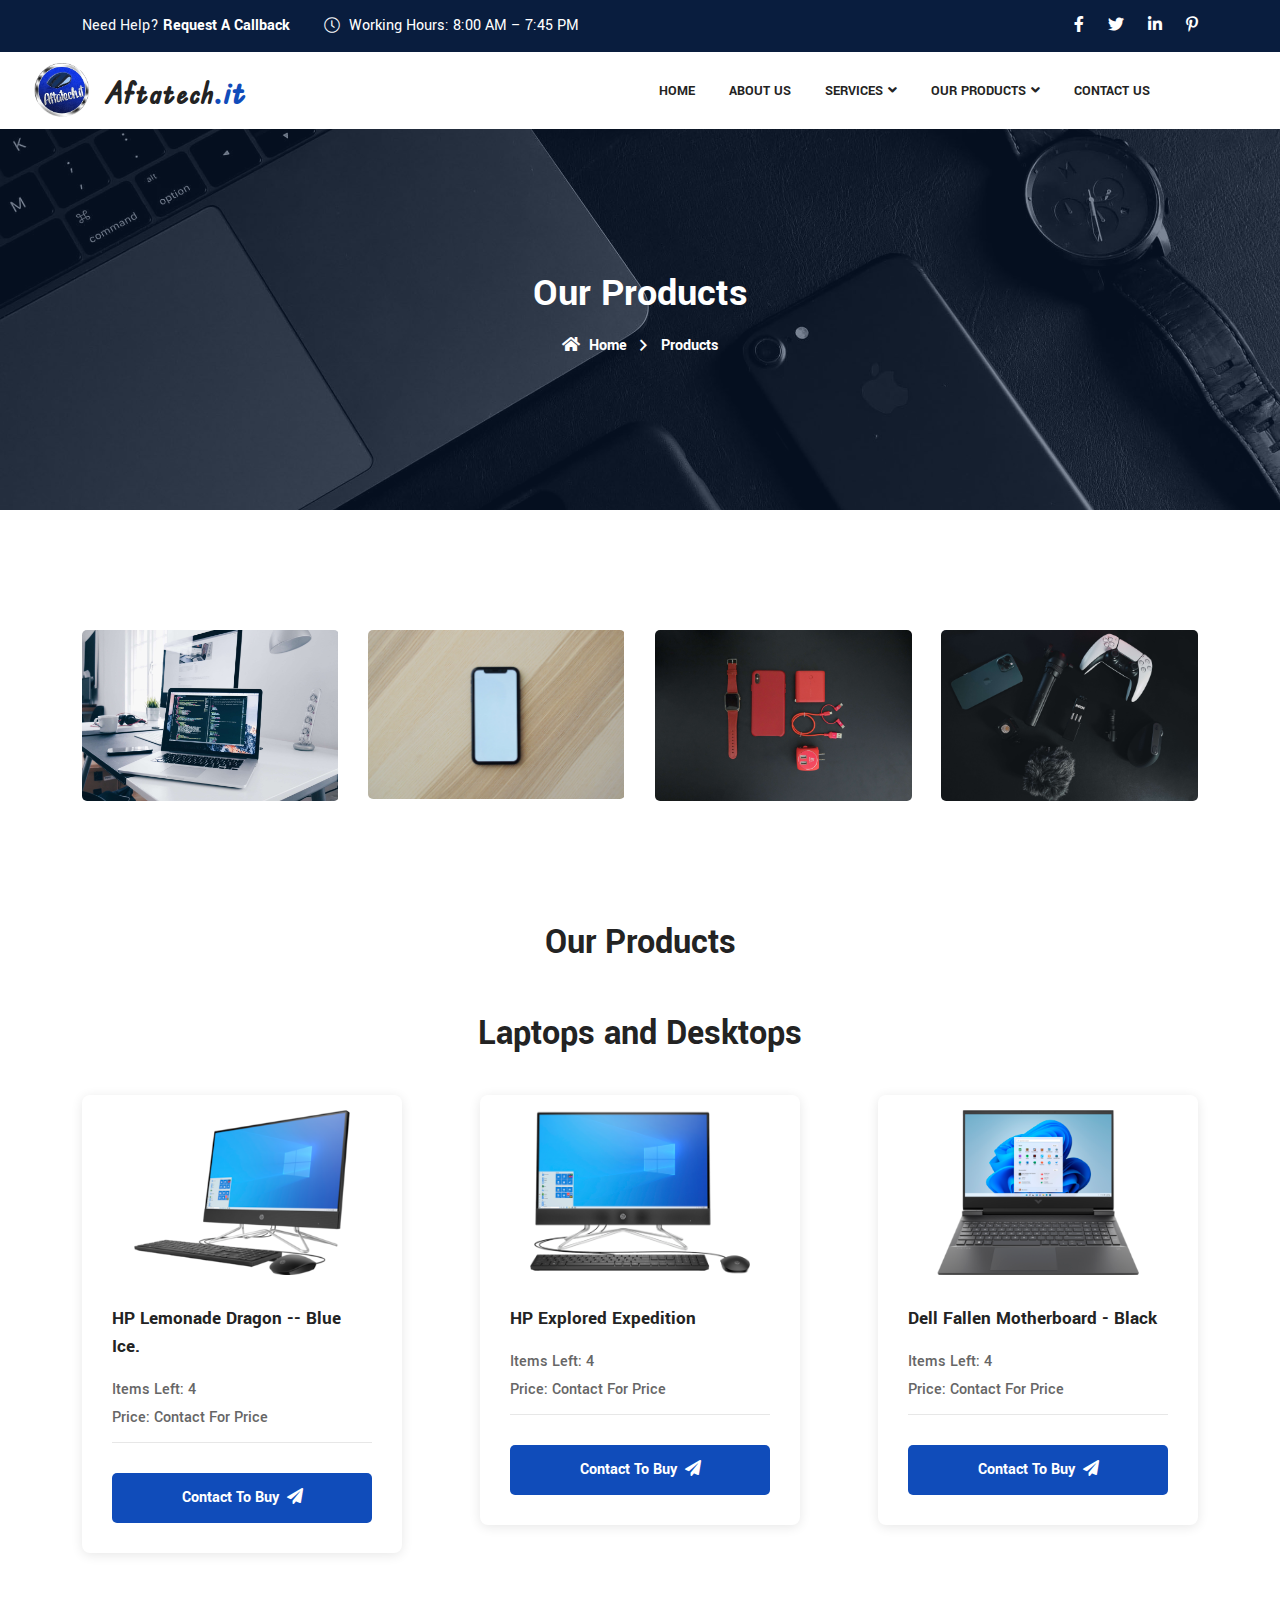
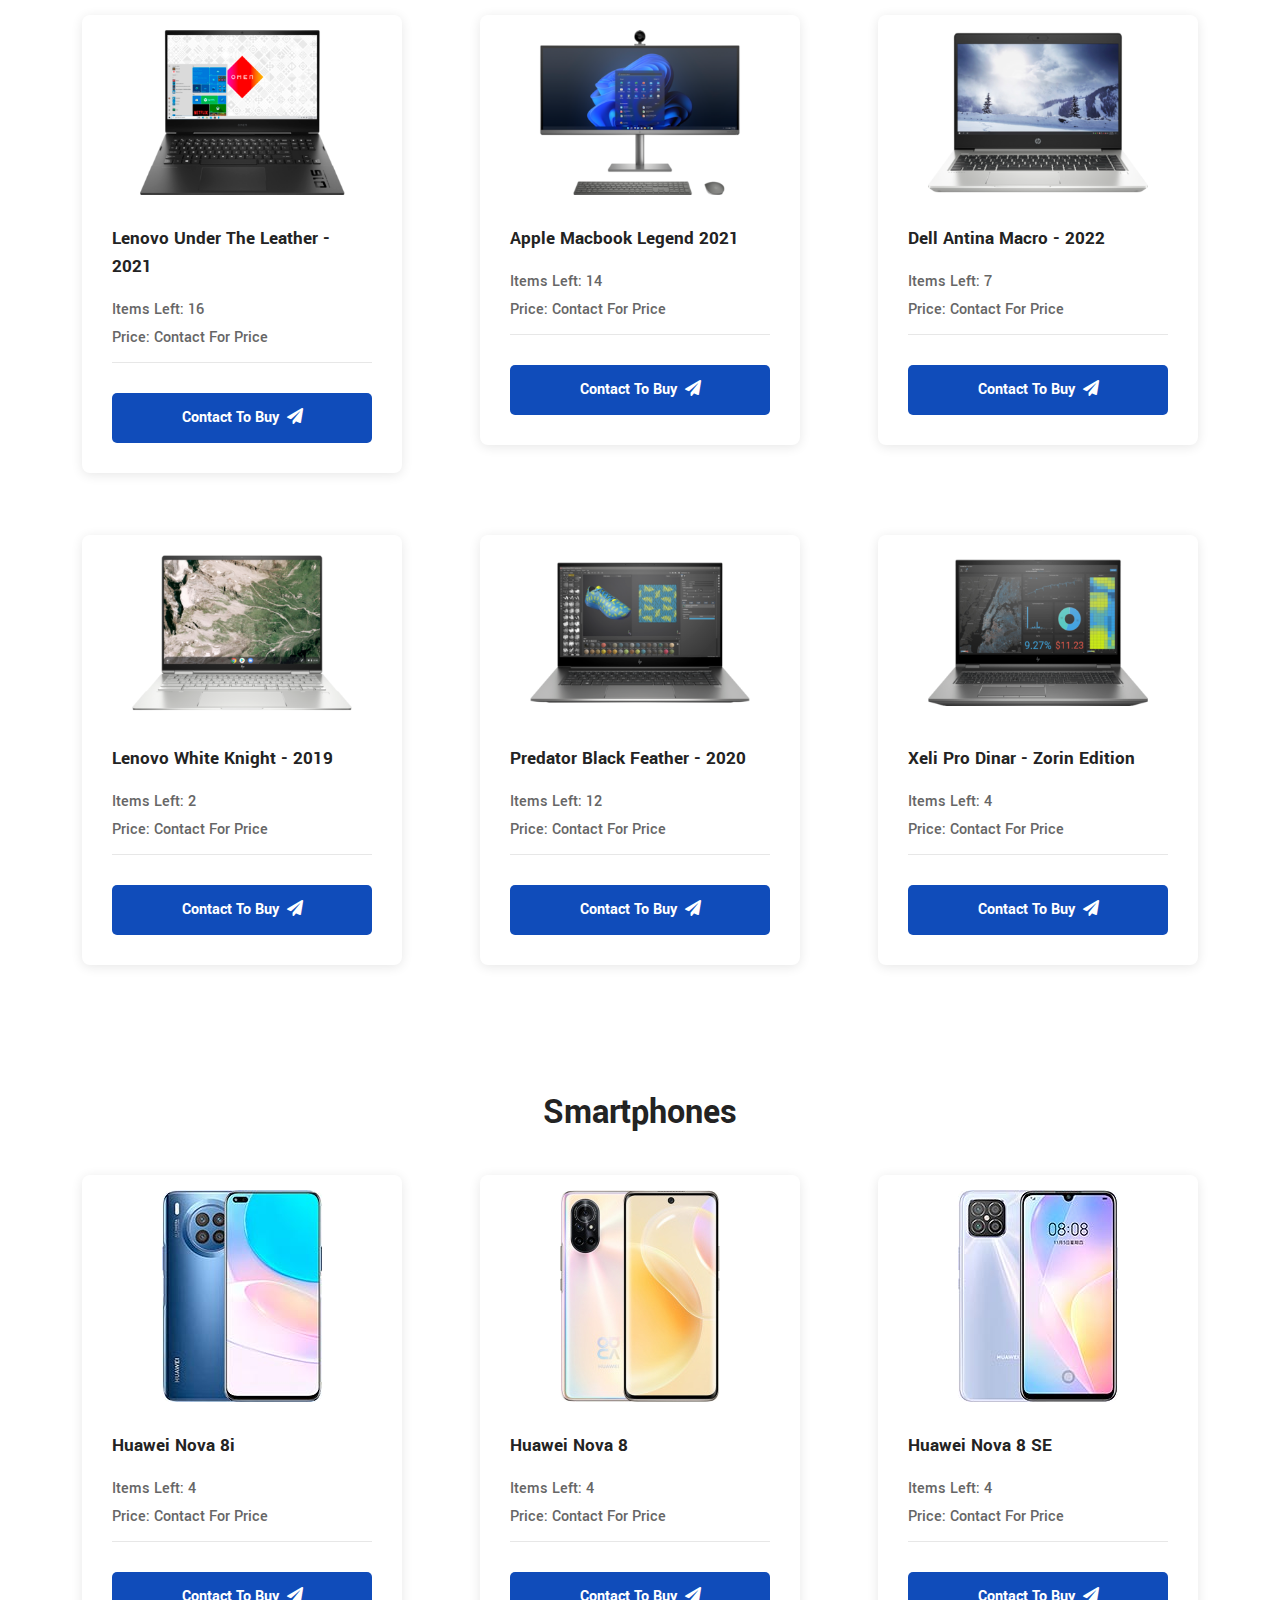
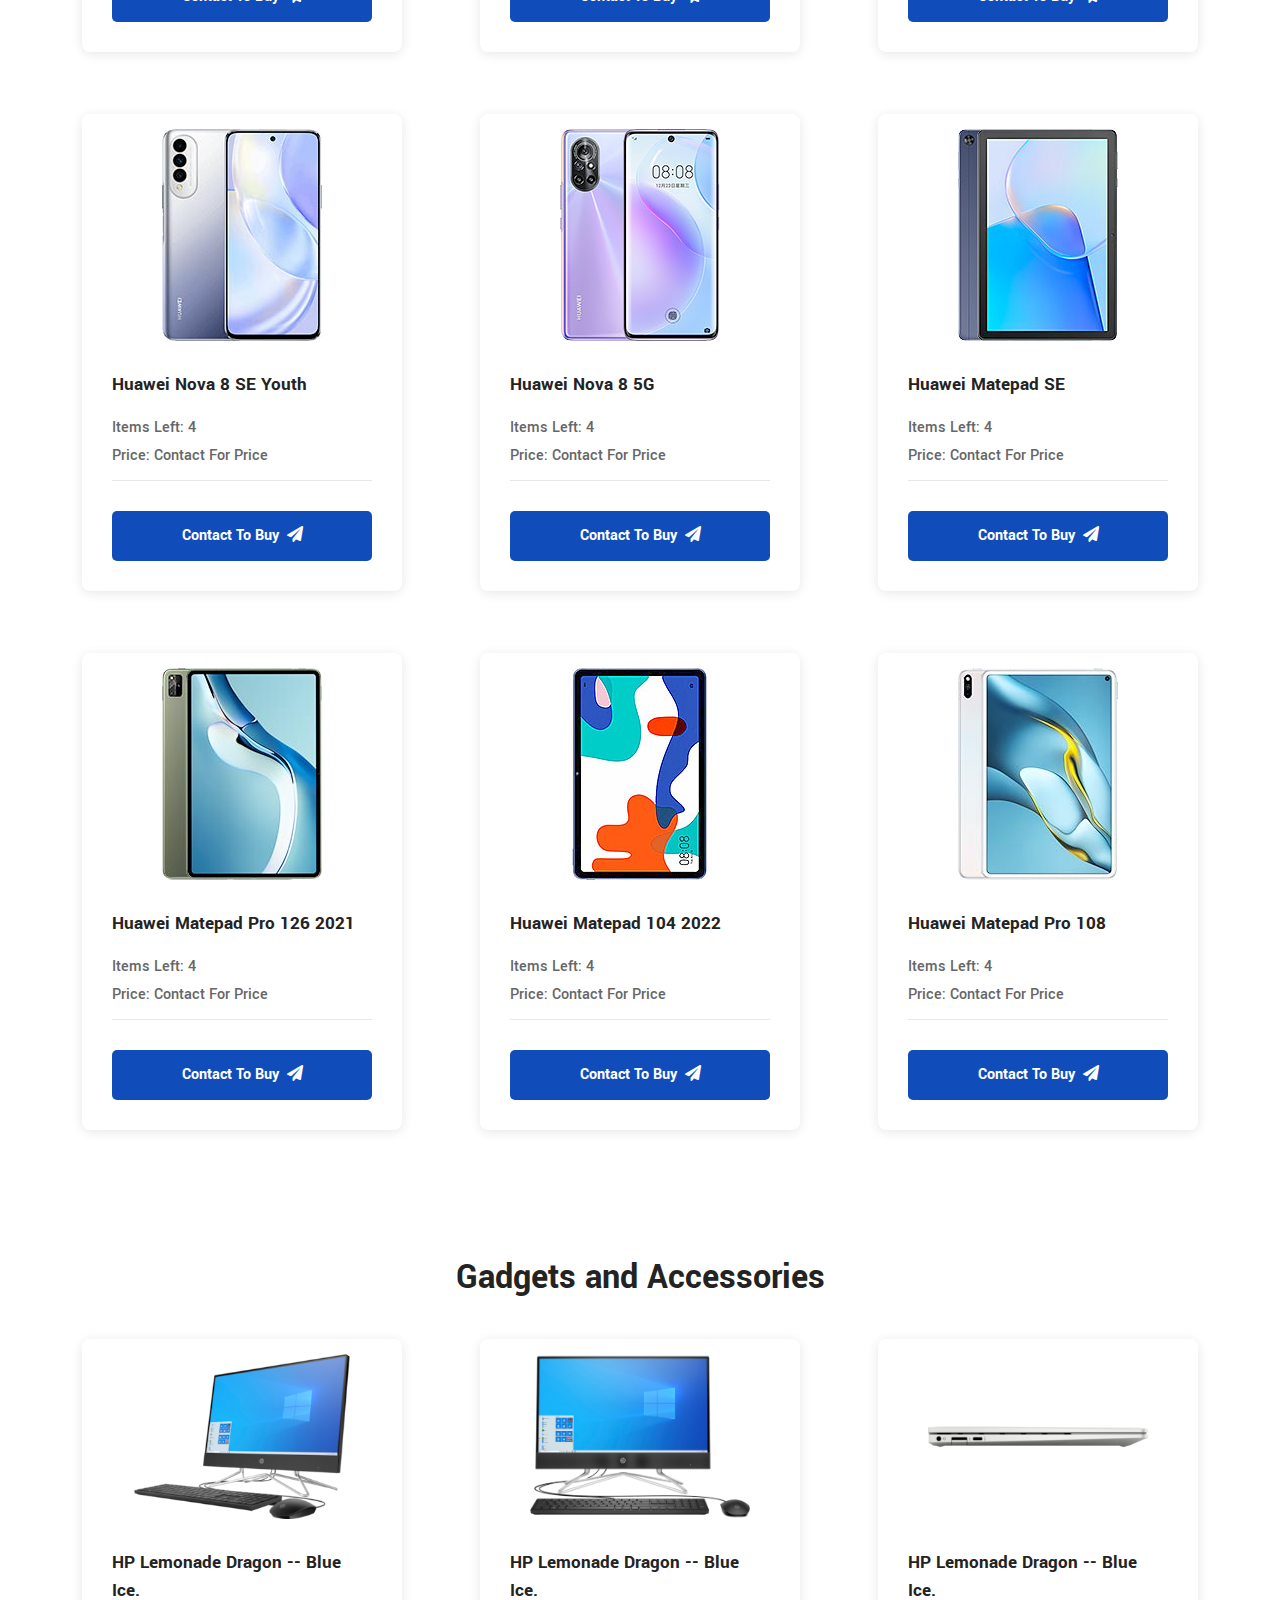
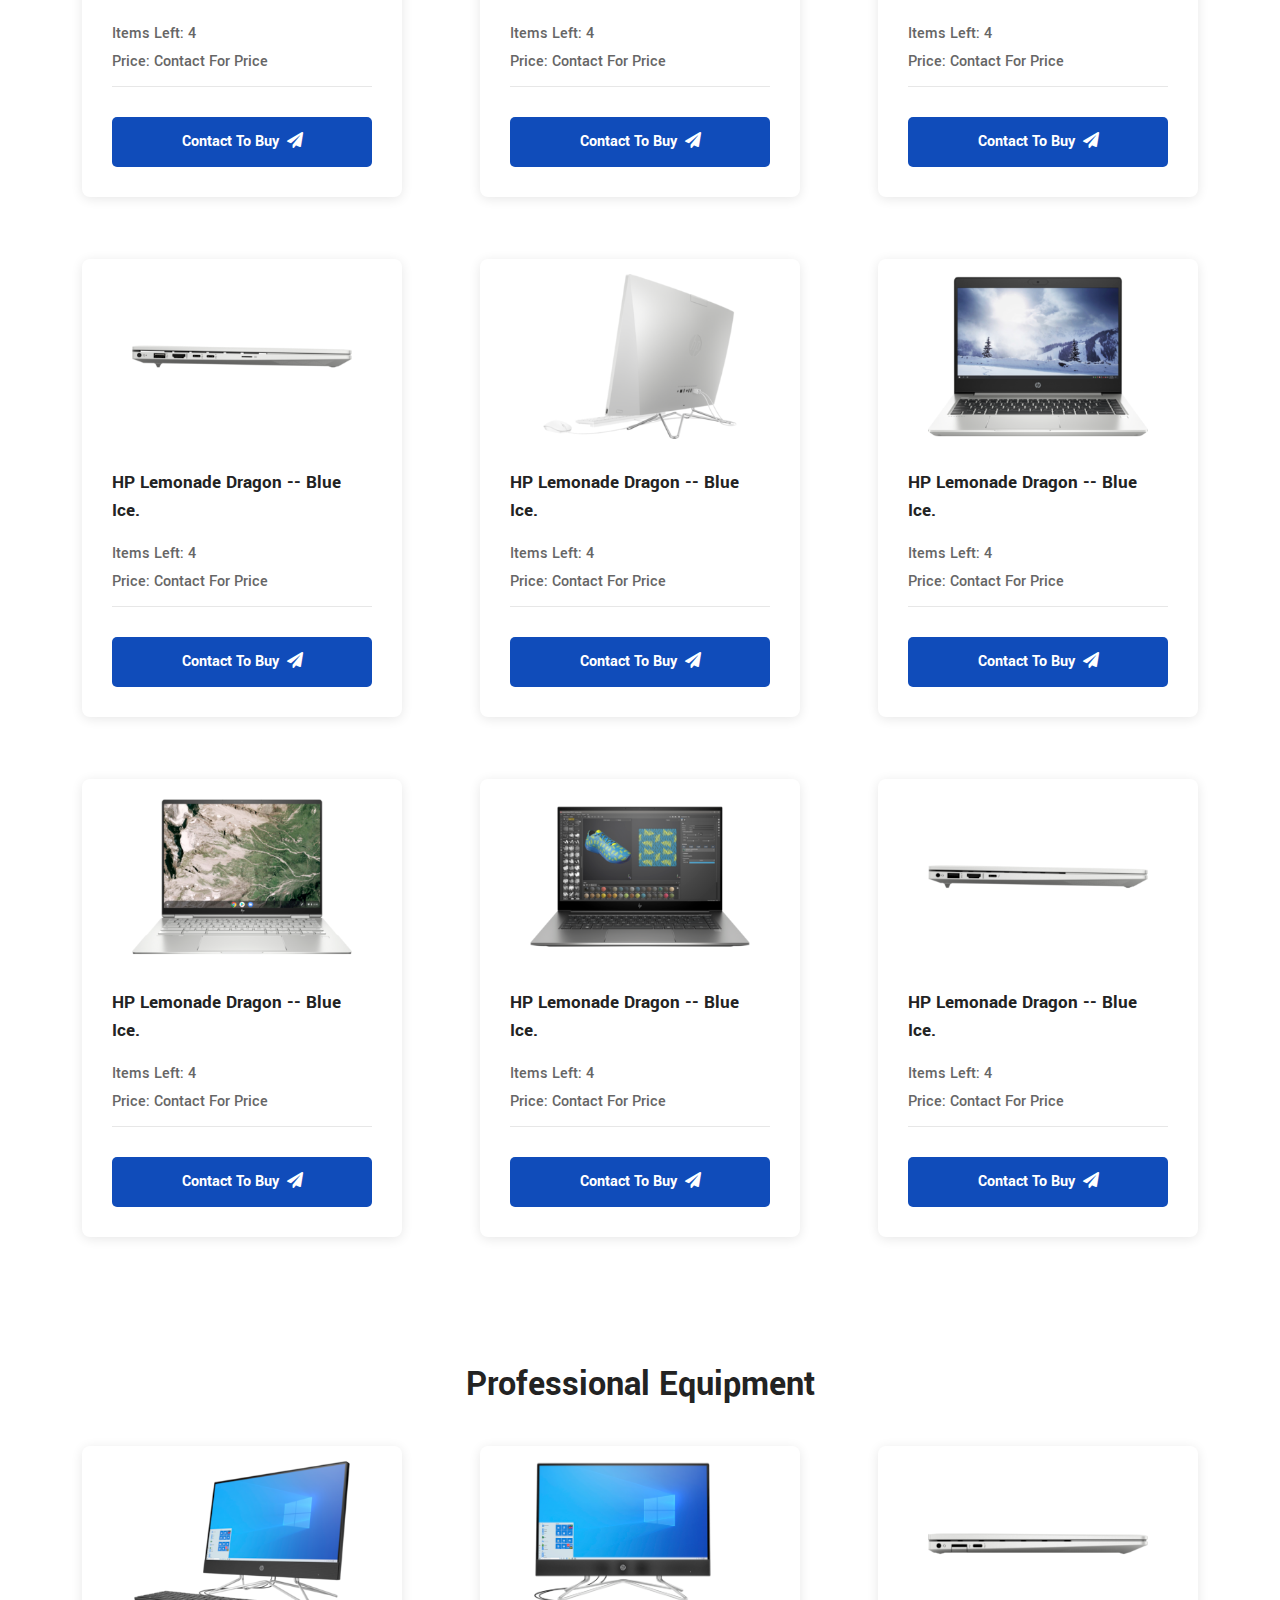
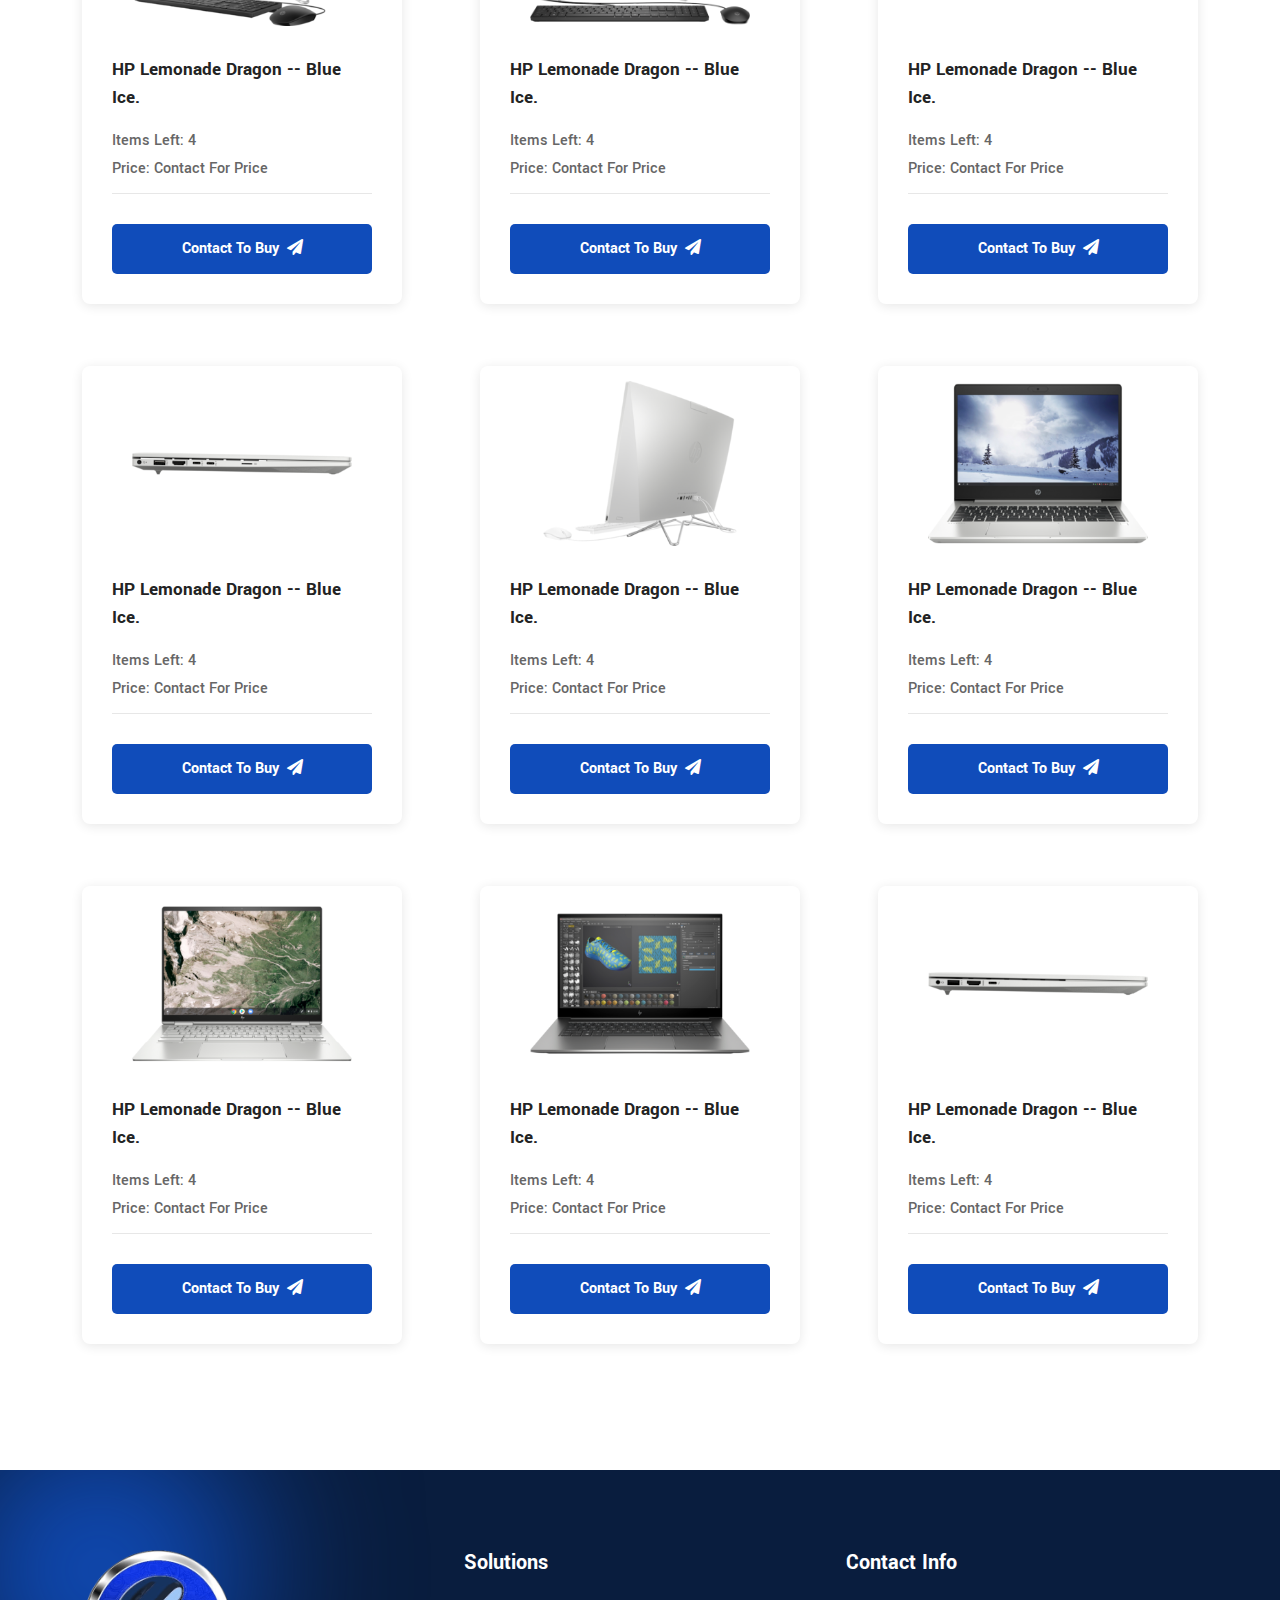
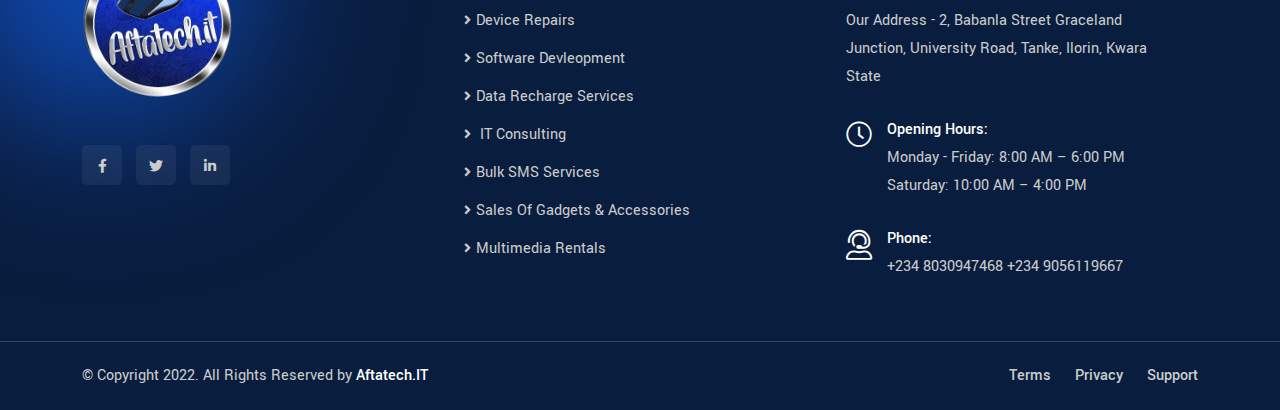
==== commit 9432f214: "Added new images to the site for the breadcrumbs, updated the products page to show the page categor" ====
--- a/aftatech-products.html
+++ b/aftatech-products.html
@@ -232,11 +232,11 @@
                             <div class="gallery-item gallery-style-one">
                                 <div class="item gallery-mixed-item">
                                     <div class="thumb">
-                                        <img src="assets/images/adeolu-eletu-unRkg2jH1j0-unsplash.jpg" alt="Thumb">
+                                        <img src="assets/images/christopher-gower-m_HRfLhgABo-unsplash.jpg" alt="Thumb">
                                     </div>
                                     <div class="content">
                                         <div class="info">
-                                            <h4><a href="project-details.html">Laptops</a></h4>
+                                            <h4><a href="#laptops">Laptops</a></h4>
                                             <span>Technology</span>
                                         </div>
                                     </div>
@@ -248,11 +248,11 @@
                             <div class="gallery-item gallery-style-one">
                                 <div class="item gallery-mixed-item">
                                     <div class="thumb">
-                                        <img src="assets/images/alexander-shatov-mr4JG4SYOF8-unsplash.jpg" alt="Thumb">
+                                        <img src="assets/images/vojtech-bruzek-J82GxqnwKSs-unsplash.jpg" alt="Thumb">
                                     </div>
                                     <div class="content">
                                         <div class="info">
-                                            <h4><a href="project-details.html">Phones</a></h4>
+                                            <h4><a href="#phones">Phones</a></h4>
                                             <span>Technology</span>
                                         </div>
                                     </div>
@@ -264,11 +264,11 @@
                             <div class="gallery-item gallery-style-one">
                                 <div class="item gallery-mixed-item">
                                     <div class="thumb">
-                                        <img src="assets/images/bartek-mazurek-l5U97CiFjTM-unsplash.jpg" alt="Thumb">
+                                        <img src="assets/images/screen-post-dIdWiMTZdto-unsplash.jpg" alt="Thumb">
                                     </div>
                                     <div class="content">
                                         <div class="info">
-                                            <h4><a href="project-details.html">Accessories</a></h4>
+                                            <h4><a href="#gadgets">Accessories and Gadgets</a></h4>
                                             <span>Technology</span>
                                         </div>
                                     </div>
@@ -280,58 +280,11 @@
                             <div class="gallery-item gallery-style-one">
                                 <div class="item gallery-mixed-item">
                                     <div class="thumb">
-                                        <img src="assets/images/annie-spratt-sggw4-qDD54-unsplash.jpg" alt="Thumb">
+                                        <img src="assets/images/onur-binay-_RpPMkqTTTg-unsplash.jpg" alt="Thumb">
                                     </div>
                                     <div class="content">
                                         <div class="info">
-                                            <h4><a href="project-details.html">Gadgets</a></h4>
-                                            <span>Technology</span>
-                                        </div>
-                                    </div>
-                                </div>
-                            </div>
-                            <!-- Single Item -->
-
-                            <!-- Single Item -->
-                            <div class="gallery-item gallery-style-one">
-                                <div class="item gallery-mixed-item">
-                                    <div class="thumb">
-                                        <img src="assets/images/alexandre-debieve-FO7JIlwjOtU-unsplash.jpg" alt="Thumb">
-                                    </div>
-                                    <div class="content">
-                                        <div class="info">
-                                            <h4><a href="project-details.html">Repairs</a></h4>
-                                            <span>Technology</span>
-                                        </div>
-                                    </div>
-                                </div>
-                            </div>
-                            <!-- End Single Item -->
-    
-                            <!-- Single Item -->
-                            <div class="gallery-item gallery-style-one">
-                                <div class="item gallery-mixed-item">
-                                    <div class="thumb">
-                                        <img src="assets/images/sebastian-herrmann-O2o1hzDA7iE-unsplash.jpg" alt="Thumb">
-                                    </div>
-                                    <div class="content">
-                                        <div class="info">
-                                            <h4><a href="project-details.html">Consultancy</a></h4>
-                                            <span>Technology</span>
-                                        </div>
-                                    </div>
-                                </div>
-                            </div>
-                            <!-- Single Item -->
-                            <!-- Single Item -->
-                            <div class="gallery-item gallery-style-one">
-                                <div class="item gallery-mixed-item">
-                                    <div class="thumb">
-                                        <img src="assets/images/christina-wocintechchat-com-rg1y72eKw6o-unsplash.jpg" alt="Thumb">
-                                    </div>
-                                    <div class="content">
-                                        <div class="info">
-                                            <h4><a href="project-details.html">IT Training</a></h4>
+                                            <h4><a href="#equipment">Equipment</a></h4>
                                             <span>Technology</span>
                                         </div>
                                     </div>
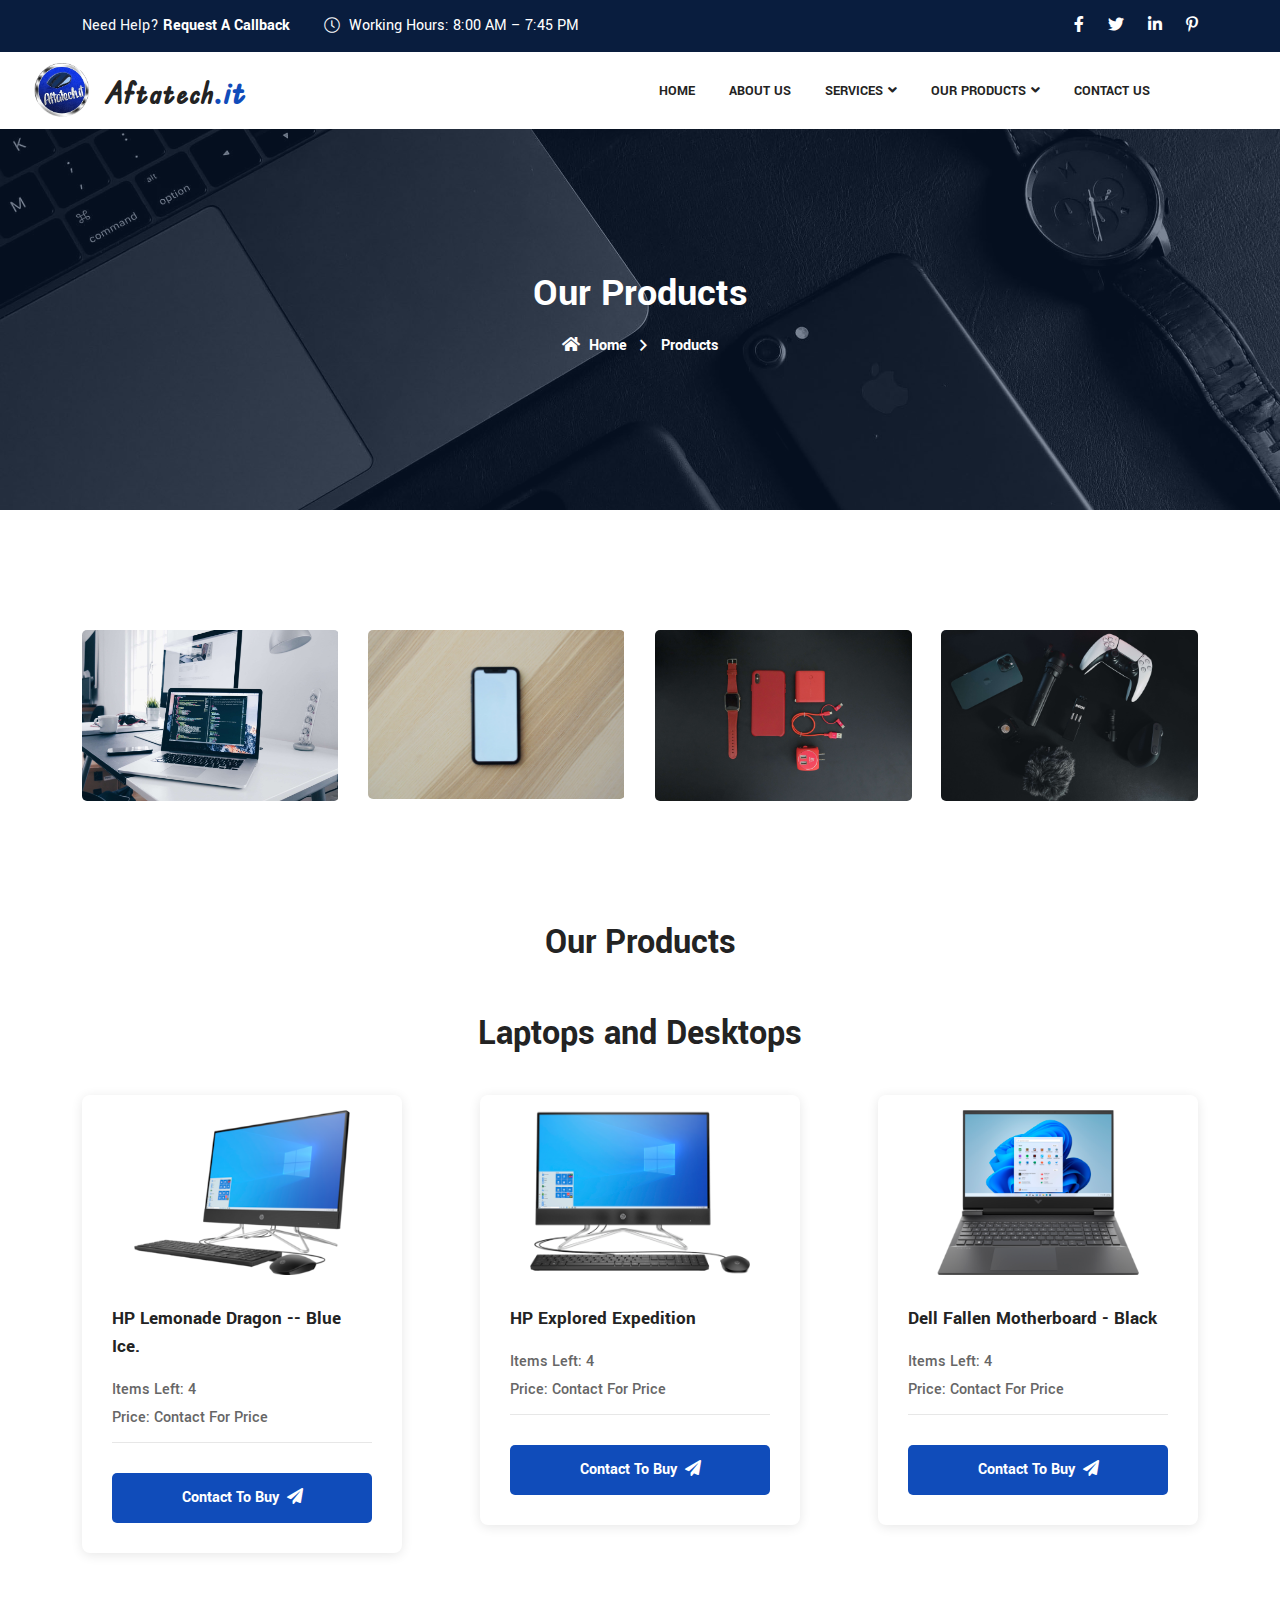
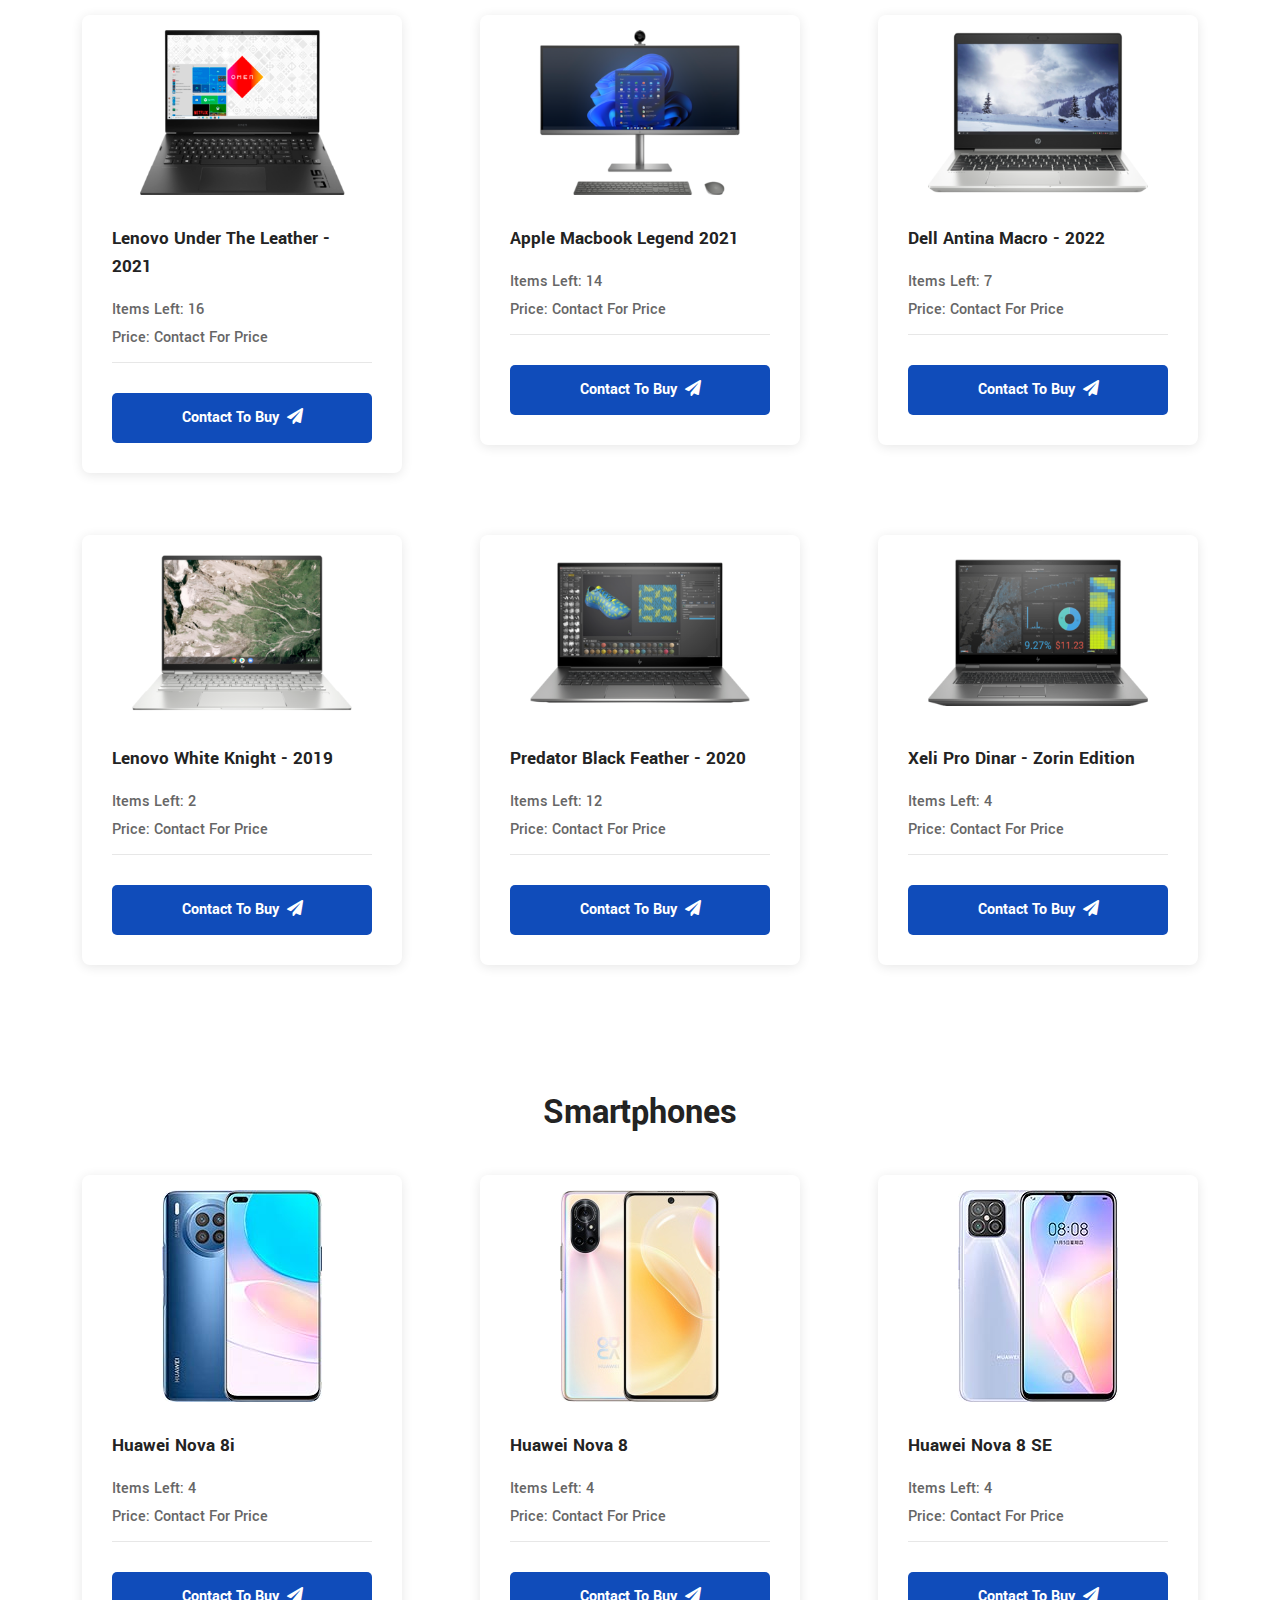
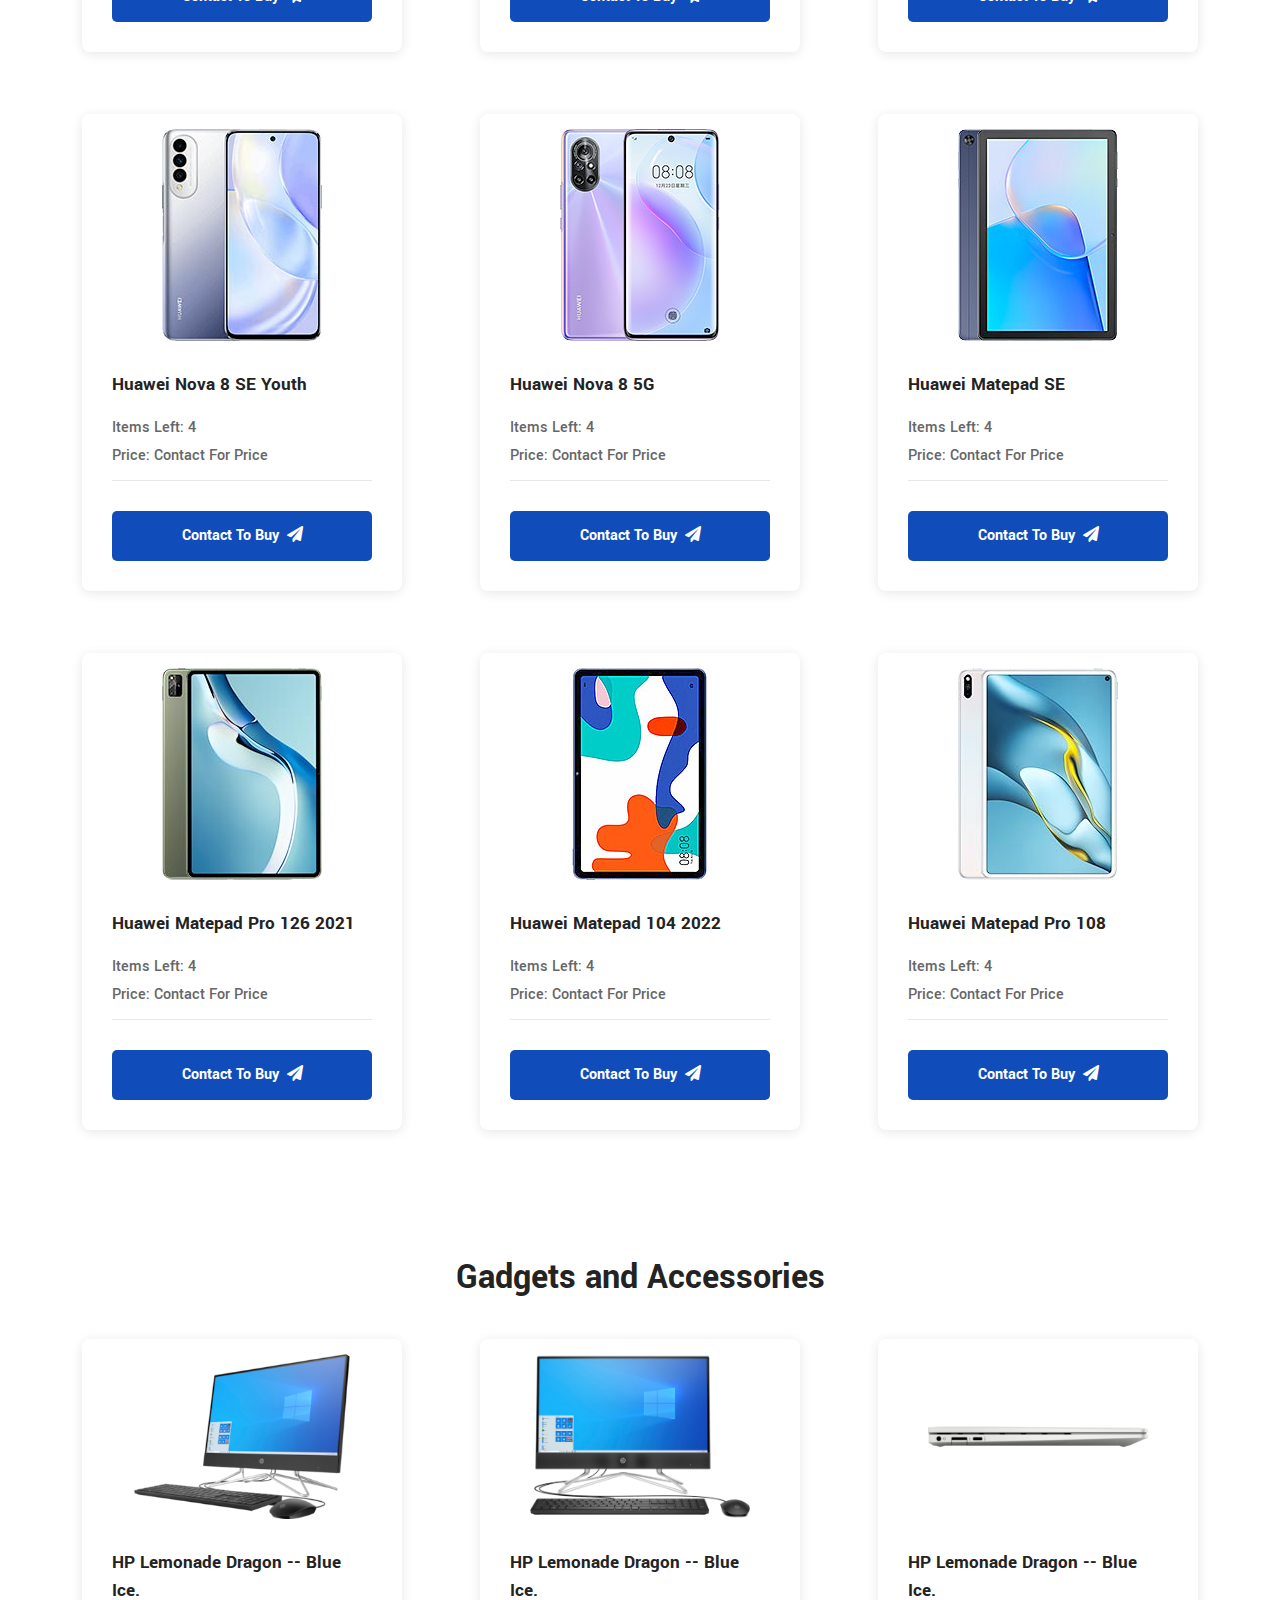
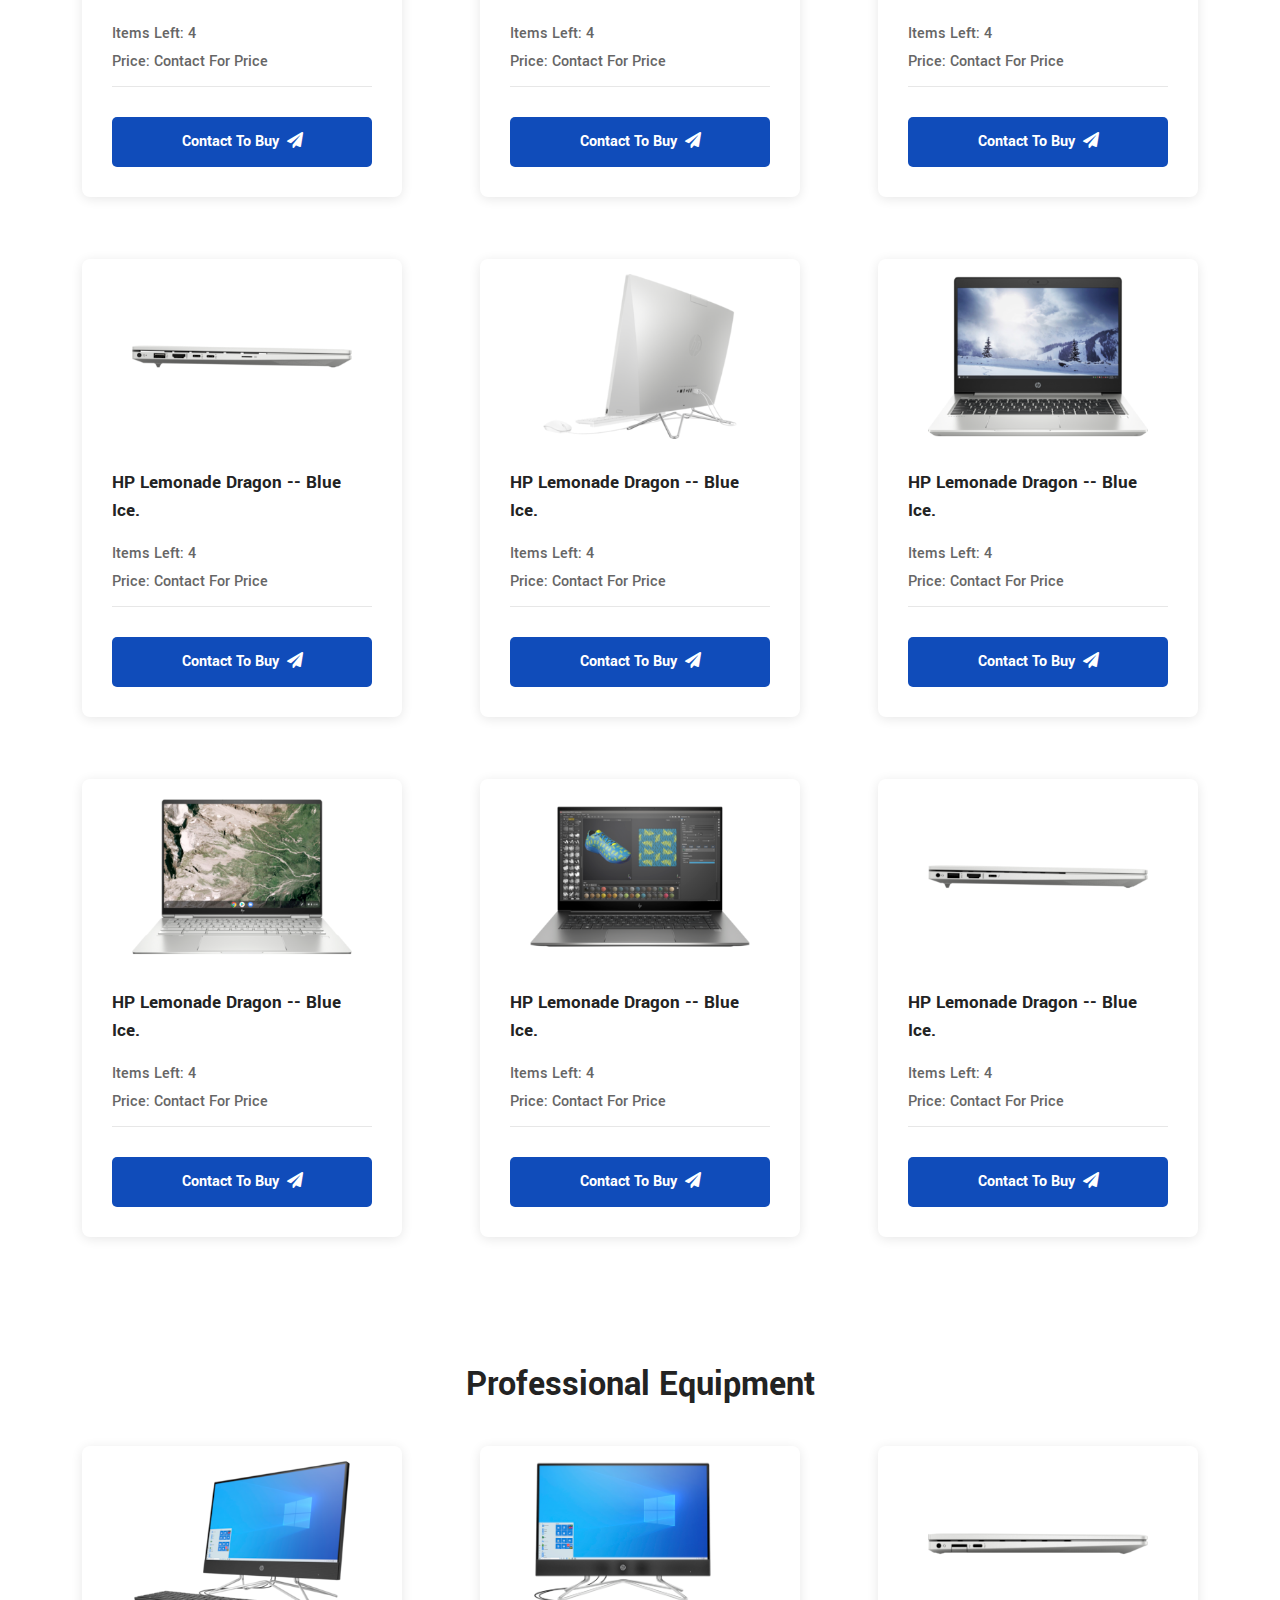
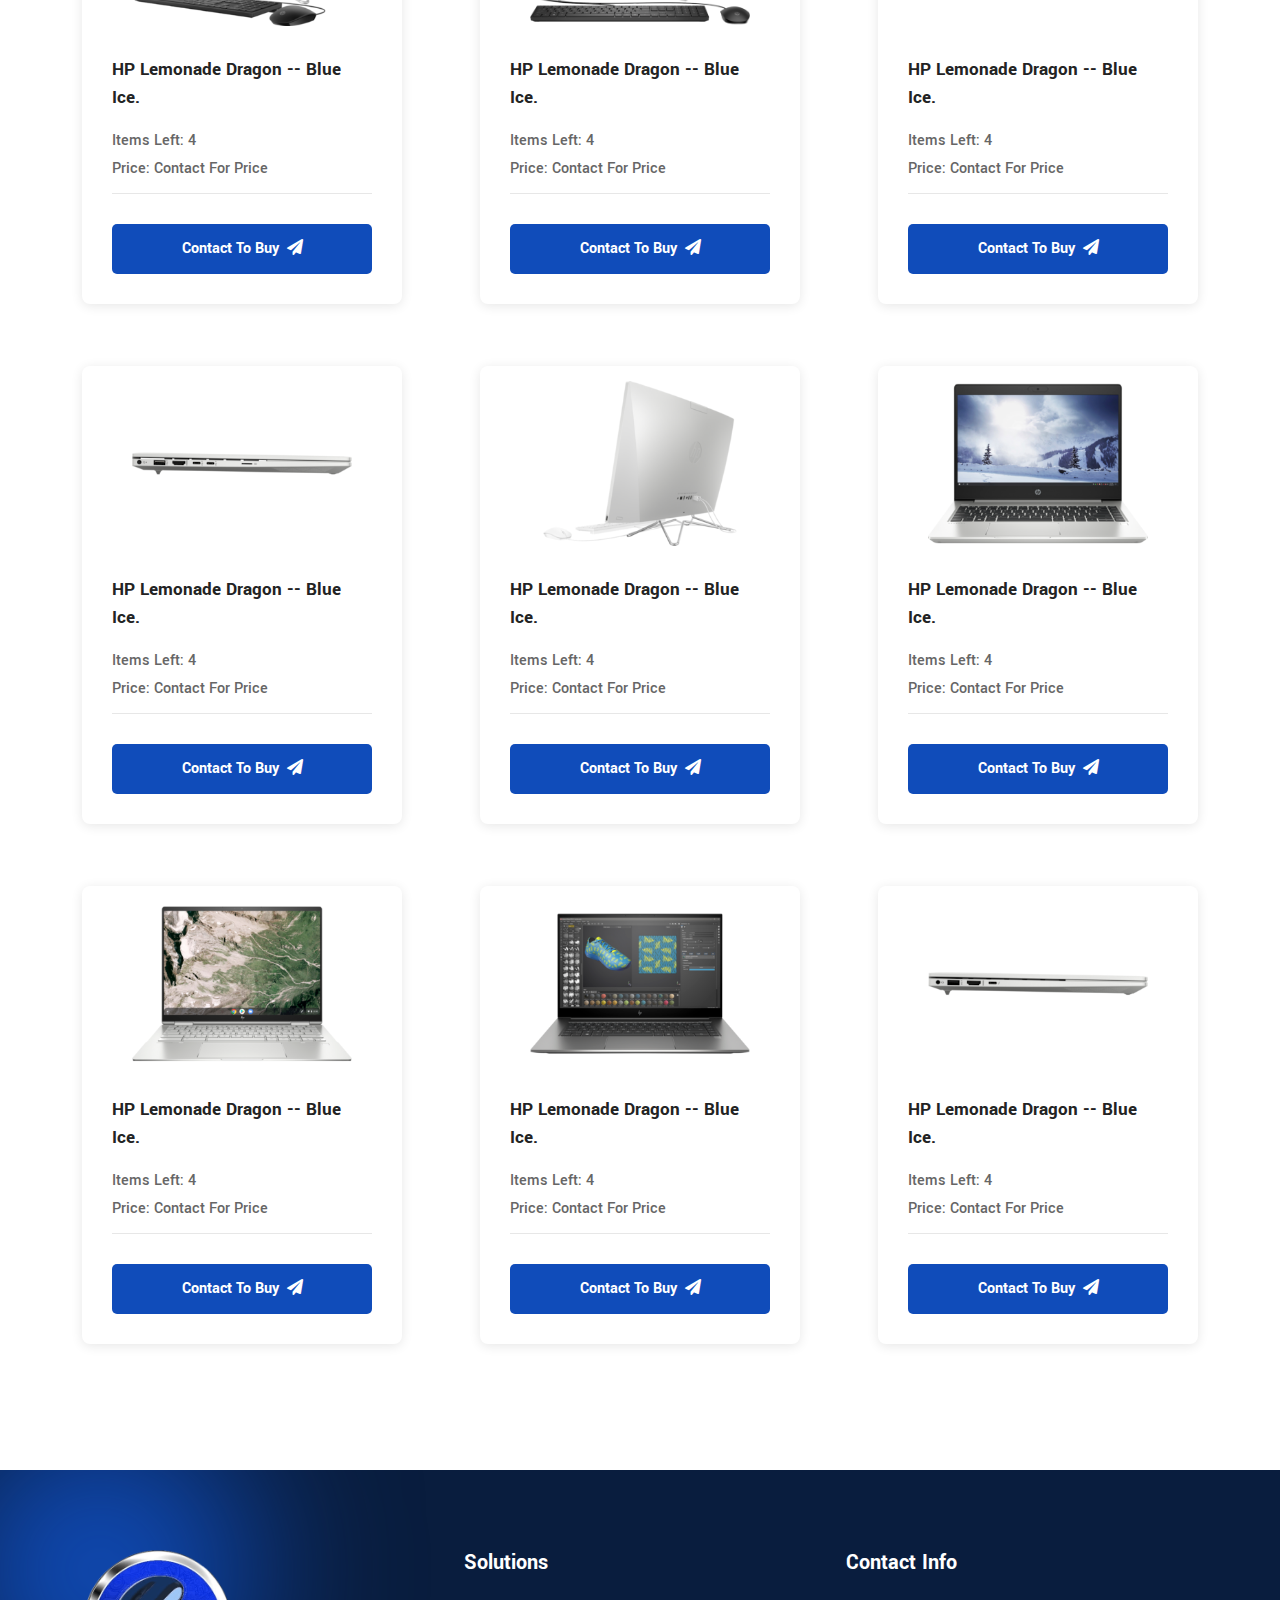
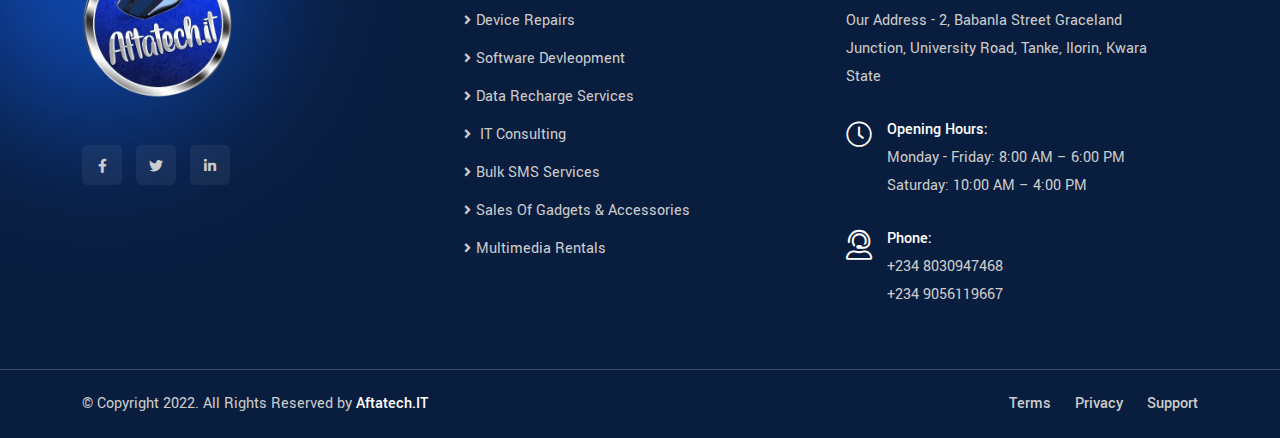
==== commit 3d8503ba: "I have changed the address, phone number and some of the text used on the page and I am currently ed" ====
--- a/aftatech-products.html
+++ b/aftatech-products.html
@@ -47,7 +47,7 @@
                 <div class="col-xl-8 col-lg-8 info">
                     <ul>
                         <li>
-                            Need Help? <a href="tel:+4733378901">Request A Callback</a>
+                            Need Help? <a href="tel:+2348030947468">Request A Callback</a>
                         </li>
                         <li>
                             <i class="fal fa-clock"></i> <span>Working Hours: 8:00 AM – 7:45 PM</span>
--- a/assets/css/style.css
+++ b/assets/css/style.css
@@ -1,10 +1,3 @@
-/*
-Theme Name: Crysa - It Solution Template
-Author: Validthemes
-Author URI: https://themeforest.net/user/validthemes/portfolio
-Description: Crysa - It Solution Template
-Version: 1.0.0
-*/
 @import url("https://fonts.googleapis.com/css2?family=Yantramanav:wght@100;300;400;500;700;900&amp;display=swap");
 * {
   -webkit-box-sizing: border-box;
@@ -3266,6 +3259,7 @@
   text-transform: uppercase;
   margin-bottom: 20px;
   font-size: 22px;
+  text-align: right;
 }
 
 @media only screen and (max-width: 767px) {
--- a/style.css
+++ b/style.css
@@ -404,6 +404,11 @@
     justify-content: center;
 }
 
-/* .service-images-swiper .swiper-button-next {
-
-} */
+.home-services-list li img {
+    opacity: 1 !important;
+}
+
+.process-area {
+    padding-top: 70px;
+    padding-bottom: 70px;
+}
